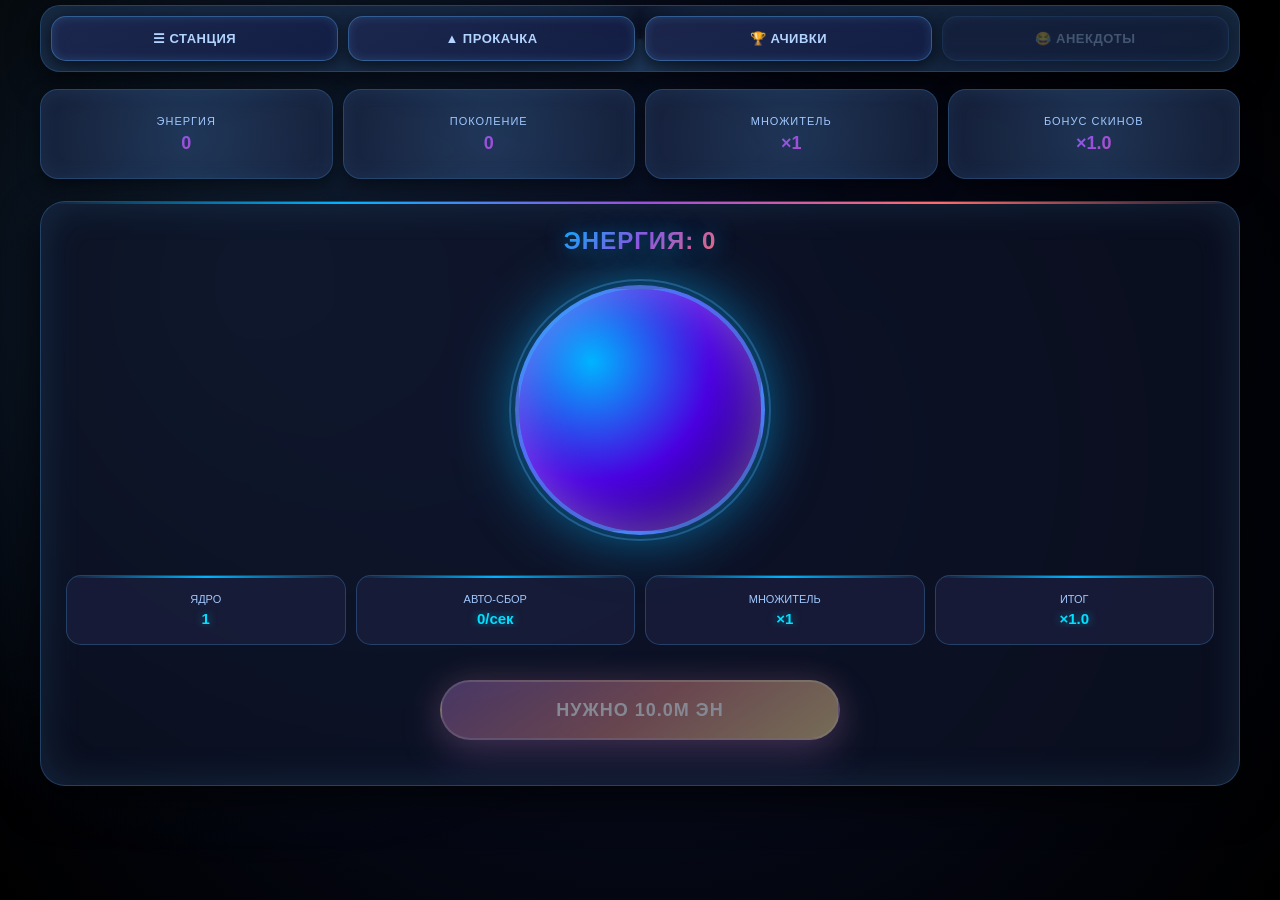
==== game.html @ 5d631a3d "Add files via upload" ====
<!DOCTYPE html>
<html lang="ru">
<head>
<meta charset="UTF-8" />
<meta name="viewport" content="width=device-width, initial-scale=1.0, maximum-scale=1.0, user-scalable=no" />
<title>Let's GO</title>
<style>
*{box-sizing:border-box; -webkit-tap-highlight-color:transparent;}
body{
  margin:0;
  font-family:'Orbitron', -apple-system, BlinkMacSystemFont, 'Segoe UI', Roboto, sans-serif;
  background:#000 radial-gradient(circle at 50% 50%, #0a0f2a 0%, #000 100%) center/cover no-repeat fixed;
  color:#fff;
  min-height:100vh;
  display:flex;
  flex-direction:column;
  align-items:center;
  padding:5px;
  transition:background-image 0.8s cubic-bezier(0.4, 0, 0.2, 1);
  overflow-x:hidden;
  touch-action:pan-y;
  font-size:13px;
  position:relative;
}

body::before {
  content: '';
  position:fixed;
  top:0;
  left:0;
  width:100%;
  height:100%;
  background:radial-gradient(circle at 20% 30%, rgba(88,179,255,0.15) 0%, transparent 50%);
  pointer-events:none;
  z-index:0;
  animation:nebula-drift 20s infinite alternate;
}

@import url('https://fonts.googleapis.com/css2?family=Orbitron:wght@400;500;600;700;800&display=swap');

@keyframes nebula-drift {
  0% { transform:translate(0,0) scale(1); opacity:0.5; }
  100% { transform:translate(-2%,-2%) scale(1.1); opacity:0.8; }
}

@keyframes float-particle {
  0% { transform:translateY(0) rotate(0deg); opacity:0; }
  50% { opacity:1; }
  100% { transform:translateY(-100px) rotate(360deg); opacity:0; }
}

@keyframes pulse-glow {
  0% { box-shadow:0 0 30px rgba(0,180,255,0.5), 0 0 60px rgba(157,78,221,0.2); }
  100% { box-shadow:0 0 50px rgba(157,78,221,0.7), 0 0 80px rgba(0,180,255,0.3); }
}

@keyframes button-pop {
  0% { transform:scale(1); }
  50% { transform:scale(0.98); }
  100% { transform:scale(1); }
}

@keyframes card-float {
  0% { transform:translateY(0); }
  50% { transform:translateY(-3px); }
  100% { transform:translateY(0); }
}

@keyframes glow-pulse {
  0% { filter:drop-shadow(0 0 5px rgba(0,224,255,0.5)); }
  50% { filter:drop-shadow(0 0 15px rgba(0,224,255,0.8)); }
  100% { filter:drop-shadow(0 0 5px rgba(0,224,255,0.5)); }
}

@keyframes spin-slow {
  from { transform:rotate(0deg); }
  to { transform:rotate(360deg); }
}

@keyframes shimmer {
  0% { background-position:-1000px 0; }
  100% { background-position:1000px 0; }
}

@keyframes quantum-burst {
  0% { transform:scale(0) rotate(0deg); opacity:0; }
  50% { transform:scale(1.5) rotate(180deg); opacity:0.8; }
  100% { transform:scale(0) rotate(360deg); opacity:0; }
}

@keyframes shake {
  0%, 100% { transform:translateX(0); }
  20% { transform:translateX(-5px); }
  40% { transform:translateX(5px); }
  60% { transform:translateX(-3px); }
  80% { transform:translateX(3px); }
}

@keyframes rainbow {
  0% { border-color:#ff0000; box-shadow:0 0 30px #ff0000; }
  17% { border-color:#ff8800; box-shadow:0 0 30px #ff8800; }
  33% { border-color:#ffff00; box-shadow:0 0 30px #ffff00; }
  50% { border-color:#00ff00; box-shadow:0 0 30px #00ff00; }
  67% { border-color:#0000ff; box-shadow:0 0 30px #0000ff; }
  83% { border-color:#8800ff; box-shadow:0 0 30px #8800ff; }
  100% { border-color:#ff0000; box-shadow:0 0 30px #ff0000; }
}

@keyframes floating {
  0% { transform:translateY(0px); }
  50% { transform:translateY(-10px); }
  100% { transform:translateY(0px); }
}

@keyframes rotate {
  from { transform:rotate(0deg); }
  to { transform:rotate(360deg); }
}

.game-container{
  width:100%;
  max-width:1200px;
  display:flex;
  flex-direction:column;
  align-items:center;
  gap:12px;
  position:relative;
  z-index:10;
}

.top-bar{
  width:100%;
  display:flex;
  justify-content:space-between;
  gap:10px;
  padding:10px;
  background:rgba(15,20,40,0.7);
  backdrop-filter:blur(15px);
  border-radius:20px;
  border:1px solid rgba(88,179,255,0.3);
  box-shadow:0 10px 30px rgba(0,0,0,0.6), inset 0 0 30px rgba(88,179,255,0.1);
  margin-bottom:5px;
  position:relative;
  overflow:hidden;
}

.top-bar::before {
  content:'';
  position:absolute;
  top:-50%;
  left:-50%;
  width:200%;
  height:200%;
  background:conic-gradient(from 0deg, transparent, rgba(88,179,255,0.2), transparent);
  animation:spin-slow 10s linear infinite;
}

.astro-btn{
  background:linear-gradient(145deg, rgba(30,40,80,0.9), rgba(20,30,70,0.9));
  border:none;
  color:#b3d4ff;
  padding:10px 20px;
  border-radius:15px;
  cursor:pointer;
  font-weight:700;
  font-size:13px;
  font-family:'Orbitron', sans-serif;
  transition:all 0.3s cubic-bezier(0.4, 0, 0.2, 1);
  border:1px solid rgba(88,179,255,0.4);
  box-shadow:0 5px 15px rgba(0,0,0,0.5), inset 0 0 10px rgba(88,179,255,0.2);
  letter-spacing:0.5px;
  text-transform:uppercase;
  min-height:45px;
  flex:1;
  position:relative;
  overflow:hidden;
  animation:card-float 3s ease-in-out infinite;
  animation-delay:calc(var(--i) * 0.2s);
}

.astro-btn::before {
  content:'';
  position:absolute;
  top:0;
  left:-100%;
  width:100%;
  height:100%;
  background:linear-gradient(90deg, transparent, rgba(255,255,255,0.2), transparent);
  transition:0.5s;
}

.astro-btn:hover {
  transform:translateY(-3px);
  background:linear-gradient(145deg, rgba(40,60,120,0.9), rgba(30,50,100,0.9));
  box-shadow:0 10px 25px rgba(88,179,255,0.5), inset 0 0 20px rgba(255,255,255,0.2);
  border-color:rgba(88,179,255,0.8);
}

.astro-btn:active {
  animation:button-pop 0.2s;
}

.stats-container{
  display:grid;
  grid-template-columns:repeat(4, 1fr);
  gap:10px;
  width:100%;
  margin-bottom:10px;
}

@media (max-width: 600px) {
  .stats-container {
    grid-template-columns:repeat(2, 1fr);
  }
}

.stat-card{
  background:rgba(20,25,50,0.8);
  backdrop-filter:blur(12px);
  padding:15px 10px;
  border-radius:18px;
  border:1px solid rgba(88,179,255,0.3);
  box-shadow:0 8px 20px rgba(0,0,0,0.5), inset 0 0 20px rgba(88,179,255,0.1);
  text-align:center;
  min-height:90px;
  display:flex;
  flex-direction:column;
  justify-content:center;
  position:relative;
  overflow:hidden;
  transition:all 0.3s;
  animation:card-float 4s ease-in-out infinite;
}

.stat-card::after {
  content:'';
  position:absolute;
  top:-50%;
  left:-50%;
  width:200%;
  height:200%;
  background:radial-gradient(circle, rgba(88,179,255,0.2) 0%, transparent 70%);
  animation:spin-slow 15s linear infinite;
}

.stat-card:hover {
  transform:translateY(-5px);
  box-shadow:0 15px 30px rgba(88,179,255,0.4);
  border-color:rgba(88,179,255,0.6);
}

.stat-label{
  font-size:11px;
  color:#a0c8ff;
  margin-bottom:6px;
  text-transform:uppercase;
  letter-spacing:1px;
  font-weight:500;
  position:relative;
  z-index:2;
}

.stat-value{
  font-size:18px;
  font-weight:800;
  font-family:'Orbitron', sans-serif;
  background:linear-gradient(135deg, #00b4ff, #9d4edd, #ff6b6b);
  -webkit-background-clip:text;
  -webkit-text-fill-color:transparent;
  background-clip:text;
  position:relative;
  z-index:2;
  animation:glow-pulse 2s infinite;
}

.main-game-area{
  display:flex;
  flex-direction:column;
  align-items:center;
  gap:15px;
  width:100%;
  padding:25px;
  background:rgba(15,20,40,0.7);
  backdrop-filter:blur(15px);
  border-radius:25px;
  border:1px solid rgba(88,179,255,0.3);
  box-shadow:0 15px 40px rgba(0,0,0,0.7), inset 0 0 40px rgba(88,179,255,0.15);
  margin-bottom:10px;
  position:relative;
  overflow:hidden;
}

.main-game-area::before {
  content:'';
  position:absolute;
  top:0;
  left:0;
  right:0;
  height:2px;
  background:linear-gradient(90deg, transparent, #00b4ff, #9d4edd, #ff6b6b, transparent);
  animation:shimmer 3s infinite;
}

.stellar-energy{
  font-size:clamp(18px, 3.5vw, 24px);
  font-weight:800;
  background:linear-gradient(135deg, #00b4ff, #9d4edd, #ff6b6b);
  -webkit-background-clip:text;
  -webkit-text-fill-color:transparent;
  background-clip:text;
  text-shadow:0 0 20px rgba(0,180,255,0.5);
  font-family:'Orbitron', sans-serif;
  letter-spacing:1px;
  text-align:center;
  margin:0;
  padding:0 10px;
  word-break:break-word;
  position:relative;
  z-index:2;
}

.nova-core-area{
  position:relative;
  margin:15px 0;
  width:100%;
  display:flex;
  justify-content:center;
}

.nova-core{
  width:min(65vw, 250px);
  height:min(65vw, 250px);
  border-radius:50%;
  background:radial-gradient(circle at 30% 30%, #00b4ff, #4a00e0, #1a0033);
  background-size:cover;
  background-position:center;
  cursor:pointer;
  transition:all 0.2s cubic-bezier(0.4, 0, 0.2, 1);
  border:4px solid rgba(88,179,255,0.6);
  box-shadow:0 0 60px rgba(0,180,255,0.6), inset 0 0 50px rgba(255,255,255,0.3);
  position:relative;
  animation:pulse-glow 4s infinite alternate;
  transform-origin:center center;
}

.nova-core::before {
  content:'';
  position:absolute;
  top:-10px;
  left:-10px;
  right:-10px;
  bottom:-10px;
  border-radius:50%;
  border:2px solid rgba(88,179,255,0.3);
  animation:spin-slow 10s linear infinite;
}

.nova-core:active {
  transform:scale(0.98);
  transition:transform 0.1s ease;
}

.nova-core:active::after {
  content:'';
  position:absolute;
  top:50%;
  left:50%;
  transform:translate(-50%, -50%);
  width:120%;
  height:120%;
  background:radial-gradient(circle, rgba(255,255,255,0.4) 0%, transparent 70%);
  animation:quantum-burst 0.5s;
  pointer-events:none;
}

.game-info{
  display:grid;
  grid-template-columns:repeat(4, 1fr);
  gap:10px;
  width:100%;
  margin-top:10px;
}

@media (max-width: 600px) {
  .game-info {
    grid-template-columns:repeat(2, 1fr);
  }
}

.info-item{
  background:rgba(25,30,60,0.8);
  padding:12px 15px;
  border-radius:15px;
  border:1px solid rgba(88,179,255,0.25);
  text-align:center;
  min-height:70px;
  display:flex;
  flex-direction:column;
  justify-content:center;
  position:relative;
  overflow:hidden;
  transition:0.3s;
  animation:card-float 3s ease-in-out infinite;
}

.info-item::before {
  content:'';
  position:absolute;
  top:0;
  left:0;
  right:0;
  height:2px;
  background:linear-gradient(90deg, transparent, #00b4ff, transparent);
  animation:shimmer 2s infinite;
}

.info-item:hover {
  transform:translateY(-3px);
  box-shadow:0 10px 20px rgba(0,180,255,0.3);
}

.info-label{
  font-size:11px;
  color:#a0c8ff;
  margin-bottom:5px;
  white-space:nowrap;
  overflow:hidden;
  text-overflow:ellipsis;
  font-weight:500;
}

.info-value{
  font-size:15px;
  font-weight:700;
  color:#00e0ff;
  font-family:'Orbitron', sans-serif;
  overflow:hidden;
  text-overflow:ellipsis;
  text-shadow:0 0 10px rgba(0,224,255,0.5);
}

.singularity-btn{
  background:linear-gradient(145deg, #9d4edd, #ff6b6b, #f9c74f);
  color:white;
  border:none;
  padding:16px 30px;
  border-radius:30px;
  font-size:clamp(14px, 2.5vw, 18px);
  font-weight:800;
  cursor:pointer;
  margin:20px auto;
  display:block;
  transition:all 0.3s cubic-bezier(0.4, 0, 0.2, 1);
  font-family:'Orbitron', sans-serif;
  letter-spacing:1px;
  text-transform:uppercase;
  box-shadow:0 15px 40px rgba(157,78,221,0.6), 0 0 30px rgba(255,107,107,0.4);
  border:2px solid rgba(255,255,255,0.3);
  width:100%;
  max-width:400px;
  min-height:60px;
  position:relative;
  overflow:hidden;
}

.singularity-btn::before {
  content:'';
  position:absolute;
  top:0;
  left:-100%;
  width:100%;
  height:100%;
  background:linear-gradient(90deg, transparent, rgba(255,255,255,0.3), transparent);
  transition:0.5s;
}

.singularity-btn:hover:not(:disabled) {
  transform:translateY(-5px) scale(1.03);
  box-shadow:0 20px 50px rgba(157,78,221,0.8), 0 0 50px rgba(255,107,107,0.6);
  letter-spacing:2px;
}

.singularity-btn:hover::before {
  left:100%;
}

.singularity-btn:active:not(:disabled) {
  transform:scale(0.98);
  transition:transform 0.1s;
}

.singularity-btn:disabled {
  opacity:0.5;
  cursor:not-allowed;
  filter:grayscale(0.5);
}

.panel{
  position:fixed;
  top:-100%;
  left:0;
  width:100%;
  height:100vh;
  height:100dvh;
  background:rgba(5,10,25,0.98);
  backdrop-filter:blur(25px);
  transition:top 0.5s cubic-bezier(0.34, 1.56, 0.64, 1);
  padding:70px 15px 20px;
  overflow-y:auto;
  overflow-x:hidden;
  z-index:1000;
  -webkit-overflow-scrolling:touch;
  overscroll-behavior:contain;
  border-top:3px solid rgba(88,179,255,0.3);
}

.panel.active{
  top:0;
}

.close-panel{
  position:fixed;
  top:15px;
  right:15px;
  background:rgba(255,107,107,0.2);
  border:none;
  color:#ff6b6b;
  width:45px;
  height:45px;
  border-radius:50%;
  font-size:24px;
  cursor:pointer;
  transition:all 0.3s;
  border:2px solid rgba(255,107,107,0.3);
  z-index:1001;
  display:flex;
  align-items:center;
  justify-content:center;
  backdrop-filter:blur(5px);
}

.close-panel:hover {
  transform:rotate(90deg) scale(1.1);
  background:rgba(255,107,107,0.4);
  box-shadow:0 0 20px rgba(255,107,107,0.5);
}

.close-panel:active {
  animation:button-pop 0.2s;
}

.panel-tabs{
  display:flex;
  flex-wrap:wrap;
  gap:8px;
  margin-bottom:20px;
  padding-bottom:15px;
  border-bottom:2px solid rgba(88,179,255,0.2);
  justify-content:center;
}

.tab{
  background:rgba(30,40,70,0.9);
  border:none;
  color:#a0c8ff;
  padding:10px 18px;
  border-radius:15px;
  cursor:pointer;
  font-size:12px;
  font-weight:600;
  font-family:'Orbitron', sans-serif;
  transition:all 0.3s cubic-bezier(0.4, 0, 0.2, 1);
  border:1px solid rgba(88,179,255,0.3);
  box-shadow:0 4px 12px rgba(0,0,0,0.4);
  letter-spacing:0.5px;
  min-width:100px;
  text-align:center;
  flex:1;
  min-height:40px;
  position:relative;
  overflow:hidden;
}

.tab::before {
  content:'';
  position:absolute;
  top:0;
  left:-100%;
  width:100%;
  height:100%;
  background:linear-gradient(90deg, transparent, rgba(255,255,255,0.1), transparent);
  transition:0.5s;
}

.tab:hover {
  transform:translateY(-3px);
  background:rgba(50,70,120,0.9);
  box-shadow:0 8px 20px rgba(88,179,255,0.4);
  border-color:rgba(88,179,255,0.6);
}

.tab:hover::before {
  left:100%;
}

.tab:active {
  animation:button-pop 0.2s;
}

.tab.active{
  background:linear-gradient(145deg, #4a00e0, #8e2de2);
  color:#fff;
  box-shadow:0 8px 25px rgba(74,0,224,0.6), inset 0 0 20px rgba(255,255,255,0.2);
  border-color:rgba(142,45,226,0.8);
  animation:glow-pulse 2s infinite;
}

.tab-content{
  display:none;
  animation:fade-in 0.3s;
}

.tab-content.active{
  display:block;
}

@keyframes fade-in {
  from { opacity:0; transform:translateY(10px); }
  to { opacity:1; transform:translateY(0); }
}

.upgrades-grid{
  display:grid;
  grid-template-columns:repeat(auto-fill, minmax(150px, 1fr));
  gap:12px;
  padding:15px;
}

.upgrade-btn{
  background:linear-gradient(145deg, rgba(30,40,70,0.9), rgba(20,30,60,0.9));
  border:2px solid rgba(88,179,255,0.3);
  border-radius:18px;
  padding:15px;
  color:#b3d4ff;
  font-family:'Orbitron', sans-serif;
  font-size:12px;
  font-weight:600;
  cursor:pointer;
  transition:all 0.3s cubic-bezier(0.4, 0, 0.2, 1);
  box-shadow:0 8px 20px rgba(0,0,0,0.5);
  display:flex;
  flex-direction:column;
  align-items:center;
  gap:6px;
  min-height:100px;
  position:relative;
  overflow:hidden;
  animation:card-float 4s ease-in-out infinite;
  animation-delay:calc(var(--i) * 0.1s);
}

.upgrade-btn::before {
  content:'';
  position:absolute;
  top:0;
  left:-100%;
  width:100%;
  height:100%;
  background:linear-gradient(90deg, transparent, rgba(88,179,255,0.2), transparent);
  transition:0.5s;
}

.upgrade-btn:hover:not(:disabled) {
  transform:translateY(-5px);
  background:linear-gradient(145deg, rgba(40,60,100,0.9), rgba(30,50,90,0.9));
  box-shadow:0 15px 30px rgba(88,179,255,0.5);
  border-color:rgba(88,179,255,0.8);
}

.upgrade-btn:hover::before {
  left:100%;
}

.upgrade-btn:active:not(:disabled) {
  transform:scale(0.98);
  transition:transform 0.1s;
}

.upgrade-btn:disabled{
  opacity:0.4;
  cursor:not-allowed;
  filter:grayscale(0.7);
}

.upgrade-btn.purchased{
  background:linear-gradient(145deg, rgba(27,50,43,0.9), rgba(20,40,35,0.9));
  border-color:#4caf50;
  color:#81c784;
  cursor:default;
  box-shadow:0 0 20px rgba(76,175,80,0.3);
}

.upgrade-value{
  font-size:16px;
  font-weight:800;
  color:#00e0ff;
  text-shadow:0 0 10px rgba(0,224,255,0.4);
}

.upgrade-price{
  font-size:11px;
  color:#ffd166;
  background:rgba(0,0,0,0.4);
  padding:4px 12px;
  border-radius:20px;
  border:1px solid rgba(255,209,102,0.4);
}

.shop-tabs{
  display:flex;
  gap:8px;
  margin-bottom:20px;
  justify-content:center;
  flex-wrap:wrap;
}

.shop-tab{
  background:linear-gradient(145deg, rgba(40,30,70,0.9), rgba(30,20,60,0.9));
  border:none;
  color:#d1a5ff;
  padding:10px 20px;
  border-radius:15px;
  cursor:pointer;
  font-size:12px;
  font-weight:600;
  transition:all 0.3s;
  border:2px solid rgba(157,78,221,0.4);
  min-width:120px;
  text-align:center;
  position:relative;
  overflow:hidden;
}

.shop-tab::before {
  content:'';
  position:absolute;
  top:0;
  left:-100%;
  width:100%;
  height:100%;
  background:linear-gradient(90deg, transparent, rgba(255,255,255,0.1), transparent);
  transition:0.5s;
}

.shop-tab:hover {
  transform:translateY(-3px);
  background:linear-gradient(145deg, rgba(60,40,100,0.9), rgba(40,30,80,0.9));
  box-shadow:0 10px 25px rgba(157,78,221,0.5);
  border-color:rgba(157,78,221,0.7);
}

.shop-tab:hover::before {
  left:100%;
}

.shop-tab:active {
  animation:button-pop 0.2s;
}

.shop-tab.active{
  background:linear-gradient(145deg, #9d4edd, #8e2de2);
  color:#fff;
  border-color:rgba(157,78,221,0.9);
  box-shadow:0 0 20px rgba(157,78,221,0.5);
}

.shop-container{
  display:grid;
  grid-template-columns:repeat(auto-fill, minmax(150px, 1fr));
  gap:12px;
  padding:10px;
}

.skin-card{
  background:linear-gradient(145deg, rgba(25,20,50,0.9), rgba(15,10,30,0.9));
  border-radius:18px;
  overflow:hidden;
  transition:all 0.3s cubic-bezier(0.4, 0, 0.2, 1);
  border:2px solid rgba(157,78,221,0.4);
  box-shadow:0 8px 20px rgba(0,0,0,0.6);
  position:relative;
  cursor:pointer;
  min-height:160px;
  animation:card-float 4s ease-in-out infinite;
}

.skin-card:hover {
  transform:translateY(-8px) scale(1.03);
  box-shadow:0 20px 40px rgba(157,78,221,0.5);
  border-color:rgba(157,78,221,0.8);
}

.skin-card:active {
  transform:scale(0.98);
  transition:transform 0.1s;
}

.skin-card.owned{
  border:3px solid #4caf50;
  box-shadow:0 0 30px rgba(76,175,80,0.5);
  animation:glow-pulse 2s infinite;
}

.skin-card.available{
  border-color:#00e0ff;
  box-shadow:0 0 20px rgba(0,224,255,0.3);
}

.skin-card.equipped{
  border:4px solid #ffd700;
  box-shadow:0 0 40px rgba(255,215,0,0.6);
  animation:rainbow 3s linear infinite;
}

.skin-image{
  width:100%;
  height:100px;
  object-fit:cover;
  border-bottom:2px solid rgba(157,78,221,0.4);
  transition:0.3s;
}

.skin-card:hover .skin-image {
  transform:scale(1.05);
}

.skin-info{
  padding:10px;
  text-align:center;
}

.skin-name{
  font-size:11px;
  font-weight:600;
  color:#e0c3ff;
  margin-bottom:8px;
  min-height:30px;
  display:flex;
  align-items:center;
  justify-content:center;
  line-height:1.2;
}

.skin-price{
  font-size:12px;
  font-weight:bold;
  color:#ffd166;
  background:rgba(0,0,0,0.5);
  padding:5px 12px;
  border-radius:20px;
  display:inline-block;
  border:1px solid rgba(255,209,102,0.4);
}

.skin-owned-badge{
  position:absolute;
  top:8px;
  right:8px;
  background:#4caf50;
  color:white;
  padding:4px 8px;
  border-radius:15px;
  font-size:10px;
  font-weight:bold;
  z-index:5;
  box-shadow:0 0 15px rgba(76,175,80,0.5);
  animation:glow-pulse 1.5s infinite;
}

.skin-equip-badge{
  position:absolute;
  top:8px;
  left:8px;
  background:#ffd700;
  color:#000;
  padding:4px 8px;
  border-radius:15px;
  font-size:10px;
  font-weight:bold;
  z-index:5;
  box-shadow:0 0 15px rgba(255,215,0,0.5);
  animation:floating 2s ease-in-out infinite;
}

.music-panel{
  background:linear-gradient(145deg, rgba(30,20,60,0.95), rgba(20,15,40,0.95));
  border-radius:25px;
  padding:25px;
  margin:20px auto;
  max-width:550px;
  border:2px solid rgba(88,179,255,0.5);
  box-shadow:0 15px 40px rgba(0,0,0,0.8), inset 0 0 30px rgba(88,179,255,0.2);
  position:relative;
  overflow:hidden;
}

.music-panel::before {
  content:'';
  position:absolute;
  top:-50%;
  left:-50%;
  width:200%;
  height:200%;
  background:conic-gradient(from 0deg, transparent, rgba(88,179,255,0.1), transparent);
  animation:spin-slow 15s linear infinite;
}

.music-title{
  font-size:22px;
  font-weight:700;
  background:linear-gradient(135deg, #8bb9ff, #9d4edd, #ff6b6b);
  -webkit-background-clip:text;
  -webkit-text-fill-color:transparent;
  background-clip:text;
  margin-bottom:25px;
  letter-spacing:1.5px;
  text-align:center;
  position:relative;
  z-index:2;
}

.volume-container {
  display:flex;
  flex-direction:column;
  align-items:center;
  margin:30px 0;
}

.volume-ring {
  width:150px;
  height:150px;
  position:relative;
  cursor:pointer;
  margin-bottom:15px;
}

.volume-ring-bg {
  width:100%;
  height:100%;
  border-radius:50%;
  background:rgba(0,0,0,0.5);
  border:10px solid rgba(88,179,255,0.2);
  box-shadow:0 0 30px rgba(0,180,255,0.3);
  transition:0.3s;
}

.volume-ring-fill {
  position:absolute;
  top:0;
  left:0;
  width:100%;
  height:100%;
  border-radius:50%;
  border:10px solid transparent;
  border-top-color:#00b4ff;
  border-right-color:#9d4edd;
  border-bottom-color:#ff6b6b;
  border-left-color:#f9c74f;
  transform:rotate(0deg);
  transition:transform 0.1s;
  animation:spin-slow 10s linear infinite;
  pointer-events:none;
}

.volume-knob {
  position:absolute;
  top:50%;
  left:50%;
  width:50px;
  height:50px;
  background:linear-gradient(145deg, #fff, #ccc);
  border-radius:50%;
  transform:translate(-50%, -50%);
  box-shadow:0 0 30px rgba(255,255,255,0.5);
  border:3px solid #00b4ff;
  cursor:pointer;
  transition:0.2s;
  display:flex;
  align-items:center;
  justify-content:center;
  font-weight:bold;
  color:#00b4ff;
  font-size:18px;
}

.volume-knob:hover {
  transform:translate(-50%, -50%) scale(1.1);
  box-shadow:0 0 40px #00e0ff;
}

.volume-knob:active {
  transform:translate(-50%, -50%) scale(0.95);
}

.volume-value {
  font-size:18px;
  font-weight:bold;
  background:linear-gradient(135deg, #00b4ff, #9d4edd);
  -webkit-background-clip:text;
  -webkit-text-fill-color:transparent;
  background-clip:text;
  margin-top:10px;
}

.volume-slider-hidden {
  display:none;
}

.music-controls {
  display:flex;
  gap:10px;
  justify-content:center;
  margin:20px 0;
  flex-wrap:wrap;
}

.music-control-btn {
  background:linear-gradient(145deg, rgba(40,50,90,0.9), rgba(30,40,80,0.9));
  border:2px solid rgba(88,179,255,0.4);
  color:white;
  width:50px;
  height:50px;
  border-radius:50%;
  font-size:20px;
  cursor:pointer;
  transition:all 0.3s;
  display:flex;
  align-items:center;
  justify-content:center;
  position:relative;
  overflow:hidden;
}

.music-control-btn:hover {
  transform:scale(1.1);
  border-color:#00b4ff;
  box-shadow:0 0 20px rgba(0,180,255,0.5);
}

.music-control-btn:active {
  transform:scale(0.95);
}

.music-control-btn.active {
  background:linear-gradient(145deg, #4caf50, #45a049);
  border-color:#81c784;
  animation:glow-pulse 1.5s infinite;
}

.music-control-btn.play-pause {
  width:60px;
  height:60px;
  font-size:24px;
  background:linear-gradient(145deg, #00b4ff, #4a00e0);
}

.music-track-selector {
  display:flex;
  justify-content:center;
  gap:10px;
  margin:20px 0;
  flex-wrap:wrap;
}

.music-track-btn {
  background:linear-gradient(145deg, rgba(30,20,60,0.8), rgba(20,15,40,0.8));
  border:2px solid rgba(88,179,255,0.3);
  border-radius:15px;
  padding:12px 20px;
  color:#a0c8ff;
  cursor:pointer;
  transition:all 0.3s;
  min-width:80px;
  text-align:center;
  font-weight:600;
  position:relative;
  overflow:hidden;
  display:flex;
  flex-direction:column;
  align-items:center;
  justify-content:center;
  line-height:1.2;
  padding:10px 12px;
  min-width:70px;
}

.music-track-btn::before {
  content:'';
  position:absolute;
  top:0;
  left:-100%;
  width:100%;
  height:100%;
  background:linear-gradient(90deg, transparent, rgba(255,255,255,0.1), transparent);
  transition:0.5s;
}

.music-track-btn:hover {
  transform:translateY(-3px);
  border-color:#00b4ff;
  color:#fff;
  box-shadow:0 10px 20px rgba(0,180,255,0.3);
}

.music-track-btn:hover::before {
  left:100%;
}

.music-track-btn.active {
  background:linear-gradient(145deg, #00b4ff, #4a00e0);
  color:#fff;
  border-color:rgba(255,255,255,0.5);
  animation:glow-pulse 2s infinite;
}

.music-track-btn.locked {
  opacity:0.5;
  filter:blur(1px);
  pointer-events:none;
  background:rgba(50,50,70,0.5);
}

.current-track-display {
  color:#a0c8ff;
  font-size:14px;
  margin:15px 0;
  padding:12px;
  background:rgba(0,0,0,0.4);
  border-radius:15px;
  border:1px solid rgba(88,179,255,0.3);
  text-align:center;
}

.track-number-badge {
  display:inline-block;
  background:#00b4ff;
  color:white;
  padding:2px 8px;
  border-radius:12px;
  font-size:12px;
  margin-left:10px;
}

.achievements-grid{
  display:grid;
  grid-template-columns:repeat(auto-fill, minmax(160px, 1fr));
  gap:12px;
  padding:15px;
}

.achievement-card{
  background:linear-gradient(145deg, rgba(30,25,50,0.9), rgba(20,15,40,0.9));
  border-radius:18px;
  padding:15px;
  border:2px solid rgba(255,193,7,0.3);
  box-shadow:0 8px 20px rgba(0,0,0,0.6);
  text-align:center;
  position:relative;
  min-height:150px;
  transition:0.3s;
  animation:card-float 4s ease-in-out infinite;
}

.achievement-card:hover {
  transform:translateY(-5px);
  box-shadow:0 15px 30px rgba(255,193,7,0.3);
}

.achievement-card:active {
  transform:scale(0.98);
  transition:transform 0.1s;
}

.achievement-card.unlocked{
  border-color:#ffc107;
  background:linear-gradient(145deg, rgba(50,40,70,0.9), rgba(40,30,60,0.9));
  box-shadow:0 0 25px rgba(255,193,7,0.4);
}

.achievement-icon{
  font-size:28px;
  margin-bottom:10px;
  color:#ffc107;
  animation:glow-pulse 2s infinite;
}

.achievement-name{
  font-size:13px;
  font-weight:600;
  color:#ffd166;
  margin-bottom:8px;
}

.achievement-desc{
  font-size:11px;
  color:#b3a8ff;
  margin-bottom:10px;
  line-height:1.3;
}

.achievement-reward{
  font-size:11px;
  color:#81c784;
  font-weight:bold;
  background:rgba(27,50,43,0.6);
  padding:5px 12px;
  border-radius:15px;
  display:inline-block;
}

.achievement-progress{
  width:100%;
  height:5px;
  background:rgba(255,255,255,0.1);
  border-radius:3px;
  margin-top:10px;
  overflow:hidden;
}

.achievement-progress-bar{
  height:100%;
  background:linear-gradient(90deg, #4caf50, #81c784, #ffd166);
  border-radius:3px;
  transition:width 0.5s;
  animation:shimmer 2s infinite;
}

.menu-content{
  max-width:600px;
  margin:0 auto;
  padding:20px;
  text-align:center;
}

.creator-signature{
  font-size:clamp(28px, 5vw, 36px);
  font-weight:900;
  background:linear-gradient(135deg, #00b4ff, #9d4edd, #ff6b6b, #f9c74f);
  -webkit-background-clip:text;
  -webkit-text-fill-color:transparent;
  background-clip:text;
  margin-bottom:30px;
  text-shadow:0 0 30px rgba(0,180,255,0.5);
  line-height:1.2;
  animation:glow-pulse 3s infinite;
}

.code-input-container{
  background:linear-gradient(145deg, rgba(25,35,60,0.9), rgba(15,25,40,0.9));
  padding:25px;
  border-radius:25px;
  border:2px solid rgba(88,179,255,0.4);
  margin:25px 0;
  box-shadow:0 15px 40px rgba(0,0,0,0.7);
  position:relative;
  overflow:hidden;
}

.stellar-code-input{
  width:100%;
  padding:15px;
  margin-bottom:15px;
  background:rgba(10,20,30,0.9);
  border:2px solid #00b4ff;
  border-radius:15px;
  color:white;
  font-size:16px;
  font-family:'Orbitron', sans-serif;
  text-align:center;
  letter-spacing:2px;
  transition:0.3s;
  min-height:50px;
  box-shadow:inset 0 0 20px rgba(0,180,255,0.2);
}

.stellar-code-input:focus{
  outline:none;
  border-color:#9d4edd;
  box-shadow:0 0 30px rgba(157,78,221,0.5), inset 0 0 20px rgba(157,78,221,0.3);
  animation:shake 0.5s;
}

.stellar-activate-btn{
  width:100%;
  padding:16px;
  background:linear-gradient(145deg, #00b4ff, #4a00e0);
  color:white;
  border:none;
  border-radius:15px;
  font-weight:800;
  font-size:16px;
  cursor:pointer;
  transition:all 0.3s;
  font-family:'Orbitron', sans-serif;
  letter-spacing:1.5px;
  text-transform:uppercase;
  min-height:55px;
  position:relative;
  overflow:hidden;
}

.stellar-activate-btn::before {
  content:'';
  position:absolute;
  top:0;
  left:-100%;
  width:100%;
  height:100%;
  background:linear-gradient(90deg, transparent, rgba(255,255,255,0.3), transparent);
  transition:0.5s;
}

.stellar-activate-btn:hover {
  transform:translateY(-3px);
  box-shadow:0 15px 35px rgba(0,180,255,0.6);
}

.stellar-activate-btn:hover::before {
  left:100%;
}

.stellar-activate-btn:active {
  transform:scale(0.98);
  transition:transform 0.1s;
}

.discord-link{
  display:inline-flex;
  align-items:center;
  justify-content:center;
  gap:12px;
  background:linear-gradient(145deg, #5865F2, #4752c4);
  color:white;
  padding:16px 30px;
  border-radius:20px;
  text-decoration:none;
  font-weight:800;
  font-size:16px;
  margin-top:25px;
  transition:all 0.3s;
  width:100%;
  max-width:350px;
  position:relative;
  overflow:hidden;
}

.discord-link::before {
  content:'';
  position:absolute;
  top:0;
  left:-100%;
  width:100%;
  height:100%;
  background:linear-gradient(90deg, transparent, rgba(255,255,255,0.3), transparent);
  transition:0.5s;
}

.discord-link:hover {
  transform:translateY(-5px) scale(1.05);
  box-shadow:0 20px 40px rgba(88,101,242,0.6);
}

.discord-link:hover::before {
  left:100%;
}

.discord-link:active {
  transform:scale(0.98);
  transition:transform 0.1s;
}

.stellar-message{
  color:#00e0ff;
  font-size:15px;
  margin-top:15px;
  display:none;
  font-weight:600;
  text-shadow:0 0 20px rgba(0,224,255,0.7);
  animation:glow-pulse 1.5s infinite;
}

.purchase-particle {
  position:absolute;
  width:5px;
  height:5px;
  background:linear-gradient(135deg, #00e0ff, #9d4edd);
  border-radius:50%;
  pointer-events:none;
  z-index:9999;
  animation:particle-explosion 1s ease-out forwards;
}

@keyframes particle-explosion {
  0% {
    transform:translate(0, 0) scale(1);
    opacity:1;
  }
  100% {
    transform:translate(var(--tx), var(--ty)) scale(0);
    opacity:0;
  }
}

.secret-panel{
  background:linear-gradient(145deg, rgba(255,215,0,0.2), rgba(255,140,0,0.2));
  border:3px solid #ffd700;
  border-radius:25px;
  padding:20px;
  margin:20px 0;
  animation:rainbow 5s linear infinite;
}

.secret-title{
  font-size:24px;
  font-weight:800;
  color:#ffd700;
  text-shadow:0 0 20px rgba(255,215,0,0.5);
  margin-bottom:15px;
  animation:floating 3s ease-in-out infinite;
}

.joke-container{
  display:grid;
  grid-template-columns:repeat(auto-fill, minmax(250px, 1fr));
  gap:15px;
  padding:15px;
}

.joke-card{
  background:rgba(0,0,0,0.5);
  border-radius:15px;
  padding:15px;
  border:2px solid #ffd700;
  text-align:center;
  cursor:pointer;
  transition:0.3s;
}

.joke-card:hover{
  transform:scale(1.05);
  box-shadow:0 0 30px rgba(255,215,0,0.5);
}

.joke-card:active{
  transform:scale(0.98);
}

.joke-text{
  font-size:14px;
  color:#fff;
  margin-bottom:10px;
  line-height:1.4;
}

.joke-laugh{
  font-size:12px;
  color:#ffd700;
  opacity:0.8;
}

@media (max-width: 480px){
  .stats-container{grid-template-columns:1fr;}
  .game-info{grid-template-columns:1fr;}
  .upgrades-grid{grid-template-columns:1fr;}
  .shop-container{grid-template-columns:1fr;}
  .achievements-grid{grid-template-columns:1fr;}
  .music-controls{flex-wrap:wrap;}
  .music-track-selector{flex-wrap:wrap;}
  .panel-tabs{flex-direction:column;}
  .tab{width:100%;}
}
</style>
</head>
<body>

<div class="game-container">
  <div class="top-bar">
    <button class="astro-btn" onclick="toggleStellarMenu()" style="--i:1">☰ СТАНЦИЯ</button>
    <button class="astro-btn" onclick="toggleQuantumUpgrades()" style="--i:2">▲ ПРОКАЧКА</button>
    <button class="astro-btn" onclick="toggleAchievements()" style="--i:3">🏆 АЧИВКИ</button>
    <button class="astro-btn" onclick="toggleJokesPanel()" style="--i:4" id="jokesTabBtn" disabled>😂 АНЕКДОТЫ</button>
  </div>

  <div class="stats-container">
    <div class="stat-card" style="--i:1">
      <div class="stat-label">ЭНЕРГИЯ</div>
      <div class="stat-value" id="stellarEnergy">0</div>
    </div>
    <div class="stat-card" style="--i:2">
      <div class="stat-label">ПОКОЛЕНИЕ</div>
      <div class="stat-value" id="quantumGeneration">0</div>
    </div>
    <div class="stat-card" style="--i:3">
      <div class="stat-label">МНОЖИТЕЛЬ</div>
      <div class="stat-value" id="singularityMulti">×1</div>
    </div>
    <div class="stat-card" style="--i:4">
      <div class="stat-label">БОНУС СКИНОВ</div>
      <div class="stat-value" id="skinBonusDisplay">×1.00</div>
    </div>
  </div>

  <div class="main-game-area">
    <div class="stellar-energy">ЭНЕРГИЯ: <span id="energyDisplay">0</span></div>
    
    <div class="nova-core-area">
      <div class="nova-core" id="novaCore"></div>
    </div>
    
    <div class="game-info">
      <div class="info-item" style="--i:1">
        <div class="info-label">ЯДРО</div>
        <div class="info-value" id="corePower">1</div>
      </div>
      <div class="info-item" style="--i:2">
        <div class="info-label">АВТО-СБОР</div>
        <div class="info-value" id="autoHarvest">0/сек</div>
      </div>
      <div class="info-item" style="--i:3">
        <div class="info-label">МНОЖИТЕЛЬ</div>
        <div class="info-value" id="quantumMulti">×1</div>
      </div>
      <div class="info-item" style="--i:4">
        <div class="info-label">ИТОГ</div>
        <div class="info-value" id="totalOutput">×1</div>
      </div>
    </div>
    
    <button class="singularity-btn" id="singularityBtn" onclick="quantumSingularity()">
      СИНГУЛЯРНОСТЬ
    </button>
  </div>
</div>

<div class="panel" id="stellarMenu">
  <button class="close-panel" onclick="toggleStellarMenu()">×</button>
  <div class="menu-content">
    <div class="creator-signature">Let's GO</div>
    
    <div class="music-panel">
      <div class="music-title">🎵 КОСМИЧЕСКАЯ МУЗЫКА</div>
      
      <!-- Крутилка громкости -->
      <div class="volume-container">
        <div class="volume-ring" onclick="rotateVolume(event)">
          <div class="volume-ring-bg"></div>
          <div class="volume-ring-fill" id="volumeRingFill" style="transform:rotate(0deg)"></div>
          <div class="volume-knob" id="volumeKnob" onmousedown="startDragVolume(event)" ontouchstart="startDragVolume(event)">
            <span id="volumeKnobValue">70</span>
          </div>
        </div>
        <div class="volume-value" id="volumeDisplay">70%</div>
      </div>
      
      <!-- КНОПКИ УПРАВЛЕНИЯ МУЗЫКОЙ -->
      <div class="music-controls">
        <button class="music-control-btn" onclick="prevTrack()" title="Предыдущий трек">⏮️</button>
        <button class="music-control-btn play-pause" id="playPauseBtn" onclick="togglePlayPause()">▶️</button>
        <button class="music-control-btn" onclick="nextTrack()" title="Следующий трек">⏭️</button>
        <button class="music-control-btn" onclick="stopMusic()" title="Стоп">⏹️</button>
      </div>
      
      <!-- ВЫБОР ТРЕКОВ -->
      <div class="music-track-selector" id="musicTrackSelector">
        <button class="music-track-btn locked" id="trackBtn1" onclick="selectTrack(0)">#1</button>
        <button class="music-track-btn locked" id="trackBtn2" onclick="selectTrack(1)">#2</button>
        <button class="music-track-btn locked" id="trackBtn3" onclick="selectTrack(2)">#3</button>
        <button class="music-track-btn locked" id="trackBtn4" onclick="selectTrack(3)">#4</button>
        <button class="music-track-btn locked" id="trackBtn5" onclick="selectTrack(4)">#5</button>
      </div>
      
      <!-- ТЕКУЩИЙ ТРЕК -->
      <div class="current-track-display" id="currentTrackDisplay">
        ⏸️ Текущий трек: <span id="currentTrackName">Не выбран</span>
        <span class="track-number-badge" id="trackNumberBadge">0/5</span>
      </div>
      
      <div style="margin-top:20px; color:#a0c8ff; font-size:11px;">
        🎧 СТАТУС: <span id="musicOwnedStatus">❌ НЕТ ДОСТУПА</span>
      </div>
      <div id="musicPurchaseBtnContainer" style="margin-top:15px;"></div>
    </div>
    
    <div class="code-input-container">
      <input type="text" class="stellar-code-input" id="stellarCode" placeholder="ВВЕДИТЕ КОД" inputmode="text">
      <button class="stellar-activate-btn" onclick="activateStellarCode()">АКТИВИРОВАТЬ</button>
      <div class="stellar-message" id="stellarMessage"></div>
    </div>
    
    <a href="https://discord.gg/8d2RQHvGhH" target="_blank" class="discord-link">
      <span>🛸</span> DISCORD
    </a>
  </div>
</div>

<div class="panel" id="quantumUpgrades">
  <button class="close-panel" onclick="toggleQuantumUpgrades()">×</button>
  
  <div class="panel-tabs">
    <button class="tab active" onclick="openTab('clickTab',this)">⚡ ЯДРО</button>
    <button class="tab" onclick="openTab('autoTab',this)">🌀 АВТО</button>
    <button class="tab" onclick="openTab('multiTab',this)">♾️ МНОЖ</button>
    <button class="tab" onclick="openTab('criticalTab',this)">💥 КРИТ</button>
    <button class="tab" onclick="openTab('energyTab',this)">⚡ ЕНЕРГИЯ</button>
    <button class="tab" onclick="openTab('bonusTab',this)">✨ БОНУС</button>
    <button class="tab" onclick="openTab('shopTab',this)">🛒 МАГАЗИН</button>
  </div>

  <div id="clickTab" class="tab-content active">
    <div class="upgrades-grid" id="clickUpgradesGrid"></div>
  </div>
  
  <div id="autoTab" class="tab-content">
    <div class="upgrades-grid" id="autoUpgradesGrid"></div>
  </div>
  
  <div id="multiTab" class="tab-content">
    <div class="upgrades-grid" id="multiplierGrid"></div>
  </div>
  
  <div id="criticalTab" class="tab-content">
    <div class="upgrades-grid" id="criticalUpgradesGrid"></div>
  </div>
  
  <div id="energyTab" class="tab-content">
    <div class="upgrades-grid" id="energyUpgradesGrid"></div>
  </div>
  
  <div id="bonusTab" class="tab-content">
    <div class="upgrades-grid" id="bonusUpgradesGrid"></div>
  </div>
  
  <div id="shopTab" class="tab-content">
    <div class="shop-tabs">
      <button class="shop-tab active" onclick="openShopTab('skinsTab',this)">🌌 СКИНЫ</button>
      <button class="shop-tab" onclick="openShopTab('backgroundsTab',this)">✨ ФОНЫ</button>
      <button class="shop-tab" onclick="openShopTab('specialSkinsTab',this)">⭐ ЕКСКЛЮЗИВ</button>
    </div>
    
    <div id="skinsTab" class="shop-tab-content active">
      <div class="shop-container" id="skinsGrid"></div>
    </div>
    
    <div id="backgroundsTab" class="shop-tab-content">
      <div class="shop-container" id="backgroundsGrid"></div>
    </div>
    
    <div id="specialSkinsTab" class="shop-tab-content">
      <div class="shop-container" id="specialSkinsGrid"></div>
    </div>
  </div>
</div>

<div class="panel" id="achievementsPanel">
  <button class="close-panel" onclick="toggleAchievements()">×</button>
  
  <div style="text-align:center; margin-bottom:30px;">
    <div style="font-size:28px; font-weight:800; background:linear-gradient(135deg, #ffc107, #ff9800); -webkit-background-clip:text; -webkit-text-fill-color:transparent; margin-bottom:10px; animation:glow-pulse 2s infinite;">
      🏆 ДОСТИЖЕНИЯ
    </div>
    <div style="margin-top:20px; display:flex; justify-content:center; gap:20px;">
      <div style="background:rgba(255,193,7,0.1); padding:10px 20px; border-radius:15px; border:1px solid rgba(255,193,7,0.3);">
        <div style="font-size:12px; color:#ffd166;">ОТКРЫТО</div>
        <div style="font-size:24px; font-weight:bold; color:#ffc107;" id="achievementsUnlocked">0/35</div>
      </div>
      <div style="background:rgba(0,180,255,0.1); padding:10px 20px; border-radius:15px; border:1px solid rgba(0,180,255,0.3);">
        <div style="font-size:12px; color:#8bb9ff;">БОНУС</div>
        <div style="font-size:24px; font-weight:bold; color:#00b4ff;" id="achievementsBonus">×1.00</div>
      </div>
    </div>
  </div>
  
  <div class="achievements-grid" id="achievementsGrid"></div>
</div>

<!-- ПАНЕЛЬ АНЕКДОТОВ - ТОЛЬКО ПОСЛЕ 20 REBIRTH -->
<div class="panel" id="jokesPanel">
  <button class="close-panel" onclick="toggleJokesPanel()">×</button>
  
  <div class="secret-panel">
    <div class="secret-title">😂 СЕКРЕТНЫЕ АНЕКДОТЫ</div>
    <div style="color:#ffd700; text-align:center; margin-bottom:20px;">
      ✦ Вы достигли 20 сингулярностей! ✦
    </div>
    
    <div class="joke-container" id="jokesGrid">
      <!-- Анекдоты будут добавлены JavaScript -->
    </div>
  </div>
</div>

<script>
// ========== ОСНОВНЫЕ ПЕРЕМЕННЫЕ ==========
let stellarEnergy = 0;
let corePower = 1;
let autoHarvest = 0;
let quantumMulti = 1;
let quantumGeneration = 0;
let singularityMulti = 1;
let skinBonusMulti = 1;
let isMobile = /iPhone|iPad|iPod|Android/i.test(navigator.userAgent);
let totalClicks = 0;
let totalAutoEarned = 0;
let totalTimePlayed = 0;
let highestEnergy = 0;
let skinsPurchased = 0;
let backgroundsPurchased = 0;
let consecutiveClicks = 0;
let lastClickTime = 0;
let specialSkinsPurchased = 0;

let criticalChance = 0;
let criticalMultiplier = 1;
let energyRegen = 0;
let clickCombo = 1;
let passiveIncome = 0;
let luckMultiplier = 1;
let rebirthBonus = 0;

let equippedSkin = null;
let equippedBg = null;
let equippedSpecialSkin = null;

let secretCodes = {
  '1324': { used: false },
  'XaR03': { used: false },
  'free2026': { used: false },
  'GALAXY2026': { used: false },
  'VOID': { used: false },
  'COSMIC': { used: false },
  'NEBULA': { used: false },
  'QUASAR': { used: false }
};

// ========== МУЗЫКАЛЬНАЯ СИСТЕМА ==========
let audioContext = null;
let audioEnabled = false;
let currentTrack = 0;
let audioGainNode = null;
let musicUnlocked = false;
let musicPrice = 50000;
let tracksUnlocked = 0;
let currentVolume = 70;
let isDraggingVolume = false;

// Массив с названиями треков
const trackNames = [
  'Космическая симфония',
  'Галактический вальс',
  'Туманность Ориона',
  'Пульсар',
  'Черная дыра'
];

let audioElements = [];

// ========== ИСПРАВЛЕННАЯ ФУНКЦИЯ ИНИЦИАЛИЗАЦИИ МУЗЫКИ ==========
function initMusicTracks() {
  for (let i = 0; i < 5; i++) {
    let audio = new Audio();
    audio.loop = true;
    audio.volume = currentVolume / 100;
    
    // Здесь ваши локальные файлы
    if (i === 0) audio.src = 'track1.mp3';
    else if (i === 1) audio.src = 'track2.mp3';
    else if (i === 2) audio.src = 'track3.mp3';
    else if (i === 3) audio.src = 'track4.mp3';
    else if (i === 4) audio.src = 'track5.mp3';
    
    audioElements.push(audio);
    
    audio.onerror = () => {
      console.log(`Ошибка загрузки трека ${i + 1}`);
    };
    
    audio.oncanplaythrough = () => {
      console.log(`Трек ${i + 1} загружен`);
    };
  }
  
  updateMusicTrackButtons();
}

function updateMusicTrackButtons() {
  for (let i = 0; i < 5; i++) {
    const btn = document.getElementById(`trackBtn${i+1}`);
    if (i < tracksUnlocked) {
      btn.classList.remove('locked');
      btn.classList.add('unlocked');
      btn.innerHTML = `#${i+1}<br><small>${trackNames[i].substring(0, 8)}</small>`;
      
      if (i === currentTrack && audioEnabled) {
        btn.classList.add('active');
      } else {
        btn.classList.remove('active');
      }
    } else {
      btn.classList.add('locked');
      btn.classList.remove('unlocked', 'active');
      btn.innerHTML = `#${i+1}<br><small>🔒</small>`;
    }
  }
  
  const trackNameSpan = document.getElementById('currentTrackName');
  const trackBadge = document.getElementById('trackNumberBadge');
  
  if (tracksUnlocked > 0 && currentTrack < tracksUnlocked) {
    trackNameSpan.textContent = trackNames[currentTrack];
    trackBadge.textContent = `${currentTrack + 1}/${tracksUnlocked}`;
  } else {
    trackNameSpan.textContent = 'Не выбран';
    trackBadge.textContent = `0/${tracksUnlocked}`;
  }
  
  const playPauseBtn = document.getElementById('playPauseBtn');
  if (audioEnabled) {
    playPauseBtn.innerHTML = '⏸️';
  } else {
    playPauseBtn.innerHTML = '▶️';
  }
}

function togglePlayPause() {
  if (!musicUnlocked) { 
    showStellarMessage('❌ Сначала купите доступ к музыке!', '#ff9800'); 
    return; 
  }
  
  if (tracksUnlocked === 0) {
    showStellarMessage('❌ Нет доступных треков!', '#ff9800');
    return;
  }
  
  if (audioEnabled) {
    stopAllAudio();
    audioEnabled = false;
  } else {
    playTrack(currentTrack);
  }
  
  updateMusicTrackButtons();
}

function playTrack(index) {
  if (!musicUnlocked || index >= tracksUnlocked) return false;
  
  stopAllAudio();
  
  const audio = audioElements[index];
  if (audio) {
    audio.volume = currentVolume / 100;
    audio.play().catch(e => {
      console.log('Ошибка воспроизведения:', e);
    });
    audioEnabled = true;
    currentTrack = index;
  }
  
  updateMusicTrackButtons();
  return true;
}

function stopAllAudio() {
  audioElements.forEach(audio => {
    if (audio) {
      audio.pause();
      audio.currentTime = 0;
    }
  });
  audioEnabled = false;
}

function stopMusic() {
  stopAllAudio();
  audioEnabled = false;
  updateMusicTrackButtons();
}

function selectTrack(index) {
  if (!musicUnlocked) { 
    showStellarMessage('❌ Сначала купите доступ к музыке!', '#ff9800'); 
    return; 
  }
  
  if (index >= tracksUnlocked) {
    showStellarMessage('❌ Этот трек ещё не разблокирован!', '#ff9800');
    return;
  }
  
  if (currentTrack === index && audioEnabled) {
    return;
  }
  
  playTrack(index);
}

function nextTrack() {
  if (!musicUnlocked || tracksUnlocked === 0) return;
  
  let nextIndex = (currentTrack + 1) % tracksUnlocked;
  playTrack(nextIndex);
}

function prevTrack() {
  if (!musicUnlocked || tracksUnlocked === 0) return;
  
  let prevIndex = (currentTrack - 1 + tracksUnlocked) % tracksUnlocked;
  playTrack(prevIndex);
}

function updateVolume(value) {
  currentVolume = Math.min(100, Math.max(0, value));
  
  audioElements.forEach(audio => {
    if (audio) {
      audio.volume = currentVolume / 100;
    }
  });
  
  document.getElementById('volumeDisplay').textContent = currentVolume + '%';
  document.getElementById('volumeKnobValue').textContent = currentVolume;
  
  const rotation = (currentVolume / 100) * 360;
  document.getElementById('volumeRingFill').style.transform = `rotate(${rotation}deg)`;
}

function startDragVolume(e) {
  e.preventDefault();
  isDraggingVolume = true;
  
  const onMove = (moveEvent) => {
    if (!isDraggingVolume) return;
    moveEvent.preventDefault();
    
    const ring = document.querySelector('.volume-ring');
    const rect = ring.getBoundingClientRect();
    const centerX = rect.left + rect.width / 2;
    const centerY = rect.top + rect.height / 2;
    
    let clientX, clientY;
    if (moveEvent.touches) {
      clientX = moveEvent.touches[0].clientX;
      clientY = moveEvent.touches[0].clientY;
    } else {
      clientX = moveEvent.clientX;
      clientY = moveEvent.clientY;
    }
    
    const deltaX = clientX - centerX;
    const deltaY = clientY - centerY;
    
    let angle = Math.atan2(deltaY, deltaX) * (180 / Math.PI);
    angle = (angle + 360 + 90) % 360;
    
    const volume = Math.round((angle / 360) * 100);
    updateVolume(volume);
  };
  
  const onEnd = () => {
    isDraggingVolume = false;
    document.removeEventListener('mousemove', onMove);
    document.removeEventListener('mouseup', onEnd);
    document.removeEventListener('touchmove', onMove);
    document.removeEventListener('touchend', onEnd);
  };
  
  document.addEventListener('mousemove', onMove);
  document.addEventListener('mouseup', onEnd);
  document.addEventListener('touchmove', onMove, { passive: false });
  document.addEventListener('touchend', onEnd);
}

function rotateVolume(e) {
  const ring = document.querySelector('.volume-ring');
  const rect = ring.getBoundingClientRect();
  const centerX = rect.left + rect.width / 2;
  const centerY = rect.top + rect.height / 2;
  
  let clientX, clientY;
  if (e.touches) {
    clientX = e.touches[0].clientX;
    clientY = e.touches[0].clientY;
  } else {
    clientX = e.clientX;
    clientY = e.clientY;
  }
  
  const deltaX = clientX - centerX;
  const deltaY = clientY - centerY;
  
  let angle = Math.atan2(deltaY, deltaX) * (180 / Math.PI);
  angle = (angle + 360 + 90) % 360;
  
  const volume = Math.round((angle / 360) * 100);
  updateVolume(volume);
}

function purchaseMusicAccess() {
  if (stellarEnergy < musicPrice) return false;
  stellarEnergy -= musicPrice;
  musicUnlocked = true;
  
  if (tracksUnlocked < 5) {
    tracksUnlocked++;
    showStellarMessage(`✅ Разблокирован трек ${tracksUnlocked}!`, '#4caf50');
    updateMusicTrackButtons();
  }
  
  musicPrice *= 2;
  document.getElementById('musicOwnedStatus').innerHTML = '✅ ДОСТУП ПОЛУЧЕН';
  
  updateCosmicInterface();
  renderMusicPurchaseButton();
  checkAchievements();
  
  createPurchaseParticles();
  
  return true;
}

function renderMusicPurchaseButton() {
  const container = document.getElementById('musicPurchaseBtnContainer');
  if (!container) return;
  container.innerHTML = '';
  
  if (tracksUnlocked < 5) {
    const btn = document.createElement('button');
    btn.className = 'music-track-btn';
    btn.style.width = '100%';
    btn.style.padding = '15px';
    btn.style.background = 'linear-gradient(145deg, #00b4ff, #4a00e0)';
    btn.style.color = 'white';
    btn.style.border = 'none';
    btn.style.borderRadius = '15px';
    btn.style.fontSize = '14px';
    btn.style.fontWeight = 'bold';
    btn.style.cursor = 'pointer';
    btn.innerHTML = `🎵 КУПИТЬ ТРЕК ${tracksUnlocked + 1} (${formatNumber(musicPrice)} ЭН)`;
    btn.onclick = purchaseMusicAccess;
    btn.disabled = stellarEnergy < musicPrice;
    container.appendChild(btn);
  } else {
    const msg = document.createElement('div');
    msg.style.color = '#4caf50';
    msg.style.fontWeight = 'bold';
    msg.style.fontSize = '14px';
    msg.style.padding = '10px';
    msg.style.background = 'rgba(76,175,80,0.2)';
    msg.style.borderRadius = '10px';
    msg.innerHTML = '✅ ВСЕ ТРЕКИ РАЗБЛОКИРОВАНЫ';
    container.appendChild(msg);
  }
}

// ========== 30 АНЕКДОТОВ ==========
const jokes = [
  { text: "Летит байт по проводу, а навстречу ему гигабайт. Байт спрашивает: 'Ты кто?'. Гигабайт отвечает: 'Я - 1024 тебя!'", laugh: "🤣😂🤣" },
  { text: "Программист просыпается и говорит жене: 'Дорогая, я тебя люблю!'. Жена: 'Ты что, баги ловил всю ночь?'", laugh: "😆😆😆" },
  { text: "Встречаются два хакера. Один говорит: 'Я взломал Пентагон!'. Второй: 'А я взломал холодильник - теперь колбаса сама выходит!'", laugh: "🤪🤪🤪" },
  { text: "Приходит байт в бар и заказывает 8 бит пива.", laugh: "😁😁😁" },
  { text: "Стоят два процессора на конвейере. Один другому: 'Ты чего такой грустный?'. Второй: 'Да понимаешь, меня сегодня уже третий раз перезагружают...'", laugh: "🤣🤣🤣" },
  { text: "Космонавт прилетает на Марс, а там табличка: 'Добро пожаловать! Если ты с Земли - у нас тут тоже есть интернет, только ping 40 минут'", laugh: "😆😆😆" },
  { text: "Илон Маск купил Twitter, а теперь хочет купить телеграм, чтобы сделать из него космический корабль", laugh: "🚀🚀🚀" },
  { text: "Сингулярность - это когда твой компьютер думает быстрее, чем ты успеваешь кликать", laugh: "😵😵😵" },
  { text: "Почему программисты не любят космос? Там слишком много багов!", laugh: "🐛🐛🐛" },
  { text: "Встречаются 0 и 1. 0 говорит: 'Ты такой единичный!'. 1 отвечает: 'А ты такой нулевой...'", laugh: "😄😄😄" },
  { text: "Что говорит программист, когда у него день рождения? 'Happy birthday to me! Синтаксическая ошибка!'", laugh: "🎂🎂🎂" },
  { text: "Почему программисты путают Хэллоуин и Рождество? Потому что Oct 31 == Dec 25", laugh: "🎃🎄🎃" },
  { text: "Сколько программистов нужно, чтобы вкрутить лампочку? Ни одного, это hardware проблема.", laugh: "💡💡💡" },
  { text: "Айтишник приходит к врачу. Врач: 'На что жалуетесь?'. Айтишник: 'Болит вот здесь, здесь и здесь'. Врач: 'Попробуйте перезагрузиться'", laugh: "🔄🔄🔄" },
  { text: "Жена программиста: 'Дорогой, сходи в магазин, купи хлеб, если будут яйца - купи десяток'. Программист принес 10 буханок хлеба и сказал: 'Яйца были'", laugh: "🥚🥚🥚" },
  { text: "Администратор спрашивает у программиста: 'Ты почему вчера не пришел на работу?'. Программист: 'Я компилировал программу'", laugh: "💻💻💻" },
  { text: "Что такое 'I C Q' в переводе с английского? 'Я ищу тебя'", laugh: "🔍🔍🔍" },
  { text: "Стоит Windows на коленях перед Линуксом и плачет. Линукс: 'Ты чего?'. Windows: 'Я тебя не поддерживаю'", laugh: "😭😭😭" },
  { text: "Приходит баг к разработчику и говорит: 'Ты меня вчера пофиксил?'. Разработчик: 'Да'. Баг: 'А я сегодня опять вылез!'", laugh: "🐞🐞🐞" },
  { text: "Как программисты поздравляют друг друга с днем рождения? 'Желаю тебе бесконечного цикла удачи и никаких багов в жизни!'", laugh: "🎉🎉🎉" },
  { text: "В чем разница между программистом и Богом? Бог знает всё, программист знает, где искать", laugh: "👨‍💻👨‍💻👨‍💻" },
  { text: "Оптимист учит английский, пессимист - китайский, а программист - язык ассемблера", laugh: "🔤🔤🔤" },
  { text: "Почему программисты любят темноту? Потому что свет привлекает багов", laugh: "🌚🌚🌚" },
  { text: "Если у тебя есть яблоко и у меня есть яблоко, и мы обменяемся, у каждого будет по яблоку. Если у тебя есть идея и у меня есть идея, и мы обменяемся, у каждого будет по две идеи", laugh: "🍎💡🍎" },
  { text: "Программист заходит в бар и заказывает 1, 0, 1, 0, 1, 0, 1, 0...", laugh: "🥃🥃🥃" },
  { text: "Сколько нужно программистов, чтобы поменять лампочку? 10. Один меняет, остальные 9 говорят: 'Я бы сделал лучше'", laugh: "💡💡💡" },
  { text: "Что говорит программист, когда у него всё работает? 'Оно компилируется! ОНО КОМПИЛИРУЕТСЯ!!!'", laugh: "🎊🎊🎊" },
  { text: "Как называется маленький программист? Микро-софт", laugh: "👶👶👶" },
  { text: "Программист звоит в службу поддержки: 'У меня не работает интернет'. Оператор: 'Перезагрузите роутер'. Программист: 'А где кнопка перезагрузки?'", laugh: "📞📞📞" },
  { text: "Хакеры не ломают системы - они просто просят пароль вежливо", laugh: "😇😇😇" }
];

function createPurchaseParticles() {
  for (let i = 0; i < 20; i++) {
    setTimeout(() => {
      const particle = document.createElement('div');
      particle.className = 'purchase-particle';
      particle.style.left = Math.random() * window.innerWidth + 'px';
      particle.style.top = Math.random() * window.innerHeight + 'px';
      particle.style.setProperty('--tx', (Math.random() - 0.5) * 200 + 'px');
      particle.style.setProperty('--ty', (Math.random() - 0.5) * 200 + 'px');
      document.body.appendChild(particle);
      setTimeout(() => particle.remove(), 1000);
    }, i * 50);
  }
}

function getRebirthCost() {
  return 10000000 * Math.pow(2, quantumGeneration);
}

const clickUpgrades = [
  {power:1, price:20, name:"Базовый импульс"},
  {power:5, price:100, name:"Протонный всплеск"},
  {power:10, price:200, name:"Нейтронная волна"},
  {power:25, price:500, name:"Плазменный выброс"},
  {power:50, price:1000, name:"Гравитационный удар"},
  {power:100, price:2000, name:"Сингулярный взрыв"},
  {power:1200, price:24000, name:"Чёрная дыра"},
  {power:4500, price:90000, name:"Квазар"},
  {power:8494, price:169880, name:"Галактический кластер"},
  {power:24000, price:480000, name:"Тёмная материя"},
  {power:70000, price:1400000, name:"Космическая струна"},
  {power:1000000, price:20000000, name:"Большой взрыв"},
  {power:5000000, price:100000000, name:"Мультивселенная I"},
  {power:25000000, price:500000000, name:"Мультивселенная II"},
  {power:100000000, price:2000000000, name:"Мультивселенная III"},
  {power:500000000, price:10000000000, name:"Мультивселенная IV"},
  {power:2500000000, price:50000000000, name:"Мультивселенная V"},
  {power:10000000000, price:200000000000, name:"Мультивселенная VI"},
  {power:50000000000, price:1000000000000, name:"Мультивселенная VII"},
  {power:100000000000, price:2000000000000, name:"Абсолют"}
];

const autoUpgrades = [
  {power:1, price:30, name:"Солнечный парус"},
  {power:5, price:150, name:"Ионный двигатель"},
  {power:10, price:300, name:"Варп-двигатель"},
  {power:20, price:600, name:"Квантовый двигатель"},
  {power:25, price:750, name:"Гравитационный парус"},
  {power:35, price:1050, name:"Термоядерный реактор"},
  {power:50, price:1500, name:"Звёздный двигатель"},
  {power:80, price:2400, name:"Червоточина"},
  {power:230, price:6900, name:"Гипердвигатель"},
  {power:900, price:27000, name:"Пространственный скачок"},
  {power:2300, price:69000, name:"Временная петля"},
  {power:9000, price:270000, name:"Космический портал"},
  {power:14000, price:420000, name:"Мультиверсальный мост"},
  {power:40900, price:1227000, name:"Сингулярный двигатель"},
  {power:100000, price:3000000, name:"Абсолютный двигатель"},
  {power:500000, price:15000000, name:"Галактический сборщик"},
  {power:2500000, price:75000000, name:"Туманный коллектор"},
  {power:10000000, price:300000000, name:"Звёздный жнец"},
  {power:50000000, price:1500000000, name:"Космический пожиратель"},
  {power:250000000, price:7500000000, name:"Черная дыра"},
  {power:1000000000, price:30000000000, name:"Квазар"},
  {power:5000000000, price:150000000000, name:"Пульсар"},
  {power:25000000000, price:750000000000, name:"Мультивселенная"},
  {power:100000000000, price:3000000000000, name:"Великий сбор"},
  {power:500000000000, price:15000000000000, name:"Абсолютный сбор"}
];

const multiplierUpgrades = [
  {value:1.2, basePrice:1000, name:"×1.2"},
  {value:2, basePrice:5000, name:"×2"},
  {value:5, basePrice:25000, name:"×5"},
  {value:20, basePrice:100000, name:"×20"},
  {value:100, basePrice:500000, name:"×100"},
  {value:500, basePrice:2500000, name:"×500"},
  {value:2500, basePrice:12500000, name:"×2500"},
  {value:10000, basePrice:62500000, name:"×10000"},
  {value:100000, basePrice:312500000, name:"×100000"},
  {value:1000000, basePrice:1562500000, name:"×1000000"}
];
let multiplierPurchases = [0,0,0,0,0,0,0,0,0,0];

function getMultiplierPrice(index) {
  return multiplierUpgrades[index].basePrice * Math.pow(2, multiplierPurchases[index]);
}

const criticalUpgrades = [
  {chance:1, multiplier:2, price:5000, name:"Базовый крит"},
  {chance:2, multiplier:2, price:25000, name:"Улучшенный крит"},
  {chance:3, multiplier:3, price:100000, name:"Мощный крит"},
  {chance:5, multiplier:3, price:500000, name:"Смертельный крит"},
  {chance:8, multiplier:4, price:2500000, name:"Сингулярный крит"},
  {chance:12, multiplier:5, price:12500000, name:"Квантовый крит"},
  {chance:18, multiplier:6, price:62500000, name:"Галактический крит"},
  {chance:25, multiplier:8, price:312500000, name:"Мультиверсальный крит"},
  {chance:35, multiplier:10, price:1562500000, name:"Абсолютный крит"},
  {chance:50, multiplier:15, price:7812500000, name:"Божественный крит"}
];

const energyUpgrades = [
  {regen:1, price:2000, name:"Солнечная батарея"},
  {regen:2, price:10000, name:"Термоядерный реактор"},
  {regen:5, price:50000, name:"Квантовый накопитель"},
  {regen:10, price:250000, name:"Звёздный генератор"},
  {regen:25, price:1250000, name:"Плазменный сердечник"},
  {regen:50, price:6250000, name:"Галактический реактор"},
  {regen:100, price:31250000, name:"Сингулярный двигатель"},
  {regen:250, price:156250000, name:"Черная дыра"},
  {regen:500, price:781250000, name:"Квазар"},
  {regen:1000, price:3906250000, name:"Большой взрыв"}
];

const bonusUpgrades = [
  {type:'combo', value:0.1, price:10000, name:"Комбо-таймер"},
  {type:'luck', value:0.1, price:50000, name:"Удача"},
  {type:'passive', value:0.5, price:250000, name:"Пассивный доход"},
  {type:'rebirth', value:0.1, price:1000000, name:"Бонус перерождения"},
  {type:'combo', value:0.2, price:5000000, name:"Супер-комбо"},
  {type:'luck', value:0.2, price:25000000, name:"Удача II"},
  {type:'passive', value:1, price:125000000, name:"Пассивный доход II"},
  {type:'rebirth', value:0.2, price:625000000, name:"Бонус перерождения II"},
  {type:'combo', value:0.5, price:3125000000, name:"Комбо-легенда"},
  {type:'luck', value:0.5, price:15625000000, name:"Удача III"}
];

const originalSkins = [
  {name:'Туманность Андромеды',price:500,url:'https://wallpaper.forfun.com/fetch/8d/8dbdaf8bd40e873ddb331cad3c246db3.jpeg'},
  {name:'Облако Сингулярности',price:1200,url:'https://media.istockphoto.com/id/1498666644/ru/%D1%84%D0%BE%D1%82%D0%BE/%D0%BE%D0%B1%D0%BB%D0%B0%D0%BA%D0%B0-%D1%87%D0%B5%D1%80%D0%BD%D0%BE%D0%B9-%D0%B4%D1%8B%D1%80%D1%8B-%D0%B2%D1%8B%D1%81%D0%BE%D0%BA%D0%BE%D0%BA%D0%B0%D1%87%D0%B5%D1%81%D1%82%D0%B2%D0%B5%D0%BD%D0%BD%D1%8B%D0%B9-%D1%80%D0%B5%D0%BD%D0%B4%D0%B5%D1%80%D0%B8%D0%BD%D0%B3.jpg'},
  {name:'Квантовый Разлом',price:2500,url:'https://encrypted-tbn0.gstatic.com/images?q=tbn:ANd9GcS0TgYQy6Kacnqz2eG4Kzpb5s3Ih73QeAYi8Q&s'},
  {name:'Эхо Вселенной',price:4000,url:'https://images.steamusercontent.com/ugc/1675869057985981771/EC21624F70B718E5406F4748BD3DFC1EE4309CB7/'},
  {name:'Череп Пустоты',price:8000,url:'https://img.freepik.com/premium-vector/illustration-white-skull-black-background-skull-tattoos-illustration-scarf_15870-787.jpg'},
  {name:'Крик Бездны',price:12000,url:'https://img.freepik.com/premium-vector/screaming-skull-vector-black-background_248052-86.jpg'},
  {name:'Тетрадь Смерти',price:20000,url:'https://img.goodfon.ru/wallpaper/big/c/e3/death-note-tetrad-smerti-2436.webp'},
  {name:'Астральный Символ',price:35000,url:'https://i.pinimg.com/736x/b9/30/ba/b930ba00009244ce23891e5c42e699e9.jpg'},
  {name:'Галактический Разряд',price:80000,url:'https://klike.net/uploads/posts/2022-07/1657778940_37.jpg'},
  {name:'Молниеносный Импульс',price:100000,url:'https://zefirka.club/uploads/posts/2023-01/thumbs/1673691446_24-zefirka-club-p-molniya-makvin-na-avu-35.jpg'},
  {name:'Красный Гигант',price:150000,url:'https://cdn.pixabay.com/photo/2017/01/18/16/46/hollywood-1990326_1280.jpg'},
  {name:'Голубой Сверхгигант',price:300000,url:'https://cdn.pixabay.com/photo/2011/12/14/12/21/orion-nebula-11107_1280.jpg'},
  {name:'Пульсар',price:500000,url:'https://cdn.pixabay.com/photo/2017/08/30/01/05/milky-way-2695569_1280.jpg'},
  {name:'Магнетар',price:750000,url:'https://cdn.pixabay.com/photo/2016/11/29/05/45/astronomy-1867616_1280.jpg'},
  {name:'Квазар',price:1000000,url:'https://cdn.pixabay.com/photo/2017/09/12/11/56/universe-2742113_1280.jpg'}
];

const specialSkins = [
  {name:'Пламя Феникса',price:250000,url:'https://cdn.pixabay.com/photo/2016/11/29/05/45/astronomy-1867616_1280.jpg'},
  {name:'Ледяной Кристалл',price:500000,url:'https://cdn.pixabay.com/photo/2017/08/30/01/05/milky-way-2695569_1280.jpg'},
  {name:'Золотая Галактика',price:1000000,url:'https://cdn.pixabay.com/photo/2016/10/20/18/35/earth-1756274_1280.jpg'},
  {name:'Кровавая Луна',price:2500000,url:'https://cdn.pixabay.com/photo/2011/12/14/12/21/orion-nebula-11107_1280.jpg'},
  {name:'Божественный Щит',price:10000000,url:'https://cdn.pixabay.com/photo/2017/09/12/11/56/universe-2742113_1280.jpg'},
  {name:'Сверхновая',price:25000000,url:'https://cdn.pixabay.com/photo/2016/11/22/23/44/buildings-1851246_1280.jpg'},
  {name:'Космический Феникс',price:50000000,url:'https://cdn.pixabay.com/photo/2017/02/09/17/15/abstract-2049565_1280.jpg'},
  {name:'Реформати Легенда',price:100000000,url:'https://cdn.pixabay.com/photo/2018/04/25/09/26/eclipse-3348889_1280.jpg'},
  {name:'Туманность Ориона',price:150000000,url:'https://cdn.pixabay.com/photo/2017/01/18/16/46/hollywood-1990326_1280.jpg'},
  {name:'Андромеда',price:200000000,url:'https://cdn.pixabay.com/photo/2016/10/20/18/35/earth-1756274_1280.jpg'},
  {name:'Млечный Путь',price:250000000,url:'https://cdn.pixabay.com/photo/2017/08/30/01/05/milky-way-2695569_1280.jpg'},
  {name:'Черная Дыра',price:500000000,url:'https://cdn.pixabay.com/photo/2017/09/12/11/56/universe-2742113_1280.jpg'}
];

const backgrounds = [
  {name:'Глубокий Космос',price:800,url:'https://images.wallpaperscraft.ru/image/single/kosmos_zvezdy_tumannost_157030_3840x2400.jpg'},
  {name:'Сингулярность',price:2000,url:'https://server.wallpaperalchemy.com/storage/wallpapers/91/4k-black-hole-minimalistic-wallpaper.png'},
  {name:'Планета Земля',price:3500,url:'https://img3.akspic.ru/crops/1/9/9/5/25991/25991-zemlya-atmosfera-kosmos-prostranstvo-vselennaya-3840x2160.jpg'},
  {name:'Галактический Вихрь',price:5000,url:'https://wallpaper.forfun.com/fetch/60/604f6358cd0a4b83989516f724ed8bea.jpeg'},
  {name:'Туманность Ориона',price:7500,url:'https://images.alphacoders.com/135/1354208.jpeg'},
  {name:'Ледяная Планета',price:10000,url:'https://abrakadabra.fun/uploads/posts/2021-12/1640668539_5-abrakadabra-fun-p-oboi-na-rabochii-stol-planeta-6.png'},
  {name:'Космический Океан',price:15000,url:'https://images.wallpapershq.com/wallpapers/1284/wallpaper_1284_3840x2160.jpg'},
  {name:'Аниме Пейзаж',price:20000,url:'https://sotni.ru/wp-content/uploads/2023/08/anime-peizazh-375.webp'},
  {name:'Аниме Закат',price:25000,url:'https://abrakadabra.fun/uploads/posts/2022-02/1643978194_2-abrakadabra-fun-p-fon-dlya-prevyu-anime-2.jpg'},
  {name:'Тёмный Лес',price:30000,url:'https://img2.akspic.ru/crops/1/1/7/7/97711/97711-les-chernyj_les-priroda-derevo-solnechnyj_svet-3840x2160.jpg'},
  {name:'Красная Туманность',price:40000,url:'https://cdn.pixabay.com/photo/2016/11/29/05/45/astronomy-1867616_1280.jpg'},
  {name:'Синяя Галактика',price:50000,url:'https://cdn.pixabay.com/photo/2017/08/30/01/05/milky-way-2695569_1280.jpg'},
  {name:'Фиолетовый Космос',price:60000,url:'https://cdn.pixabay.com/photo/2016/10/20/18/35/earth-1756274_1280.jpg'},
  {name:'Золотая Туманность',price:80000,url:'https://cdn.pixabay.com/photo/2011/12/14/12/21/orion-nebula-11107_1280.jpg'},
  {name:'Розовая Галактика',price:100000,url:'https://cdn.pixabay.com/photo/2017/09/12/11/56/universe-2742113_1280.jpg'},
  {name:'Изумрудный Космос',price:150000,url:'https://cdn.pixabay.com/photo/2017/01/18/16/46/hollywood-1990326_1280.jpg'},
  {name:'Сапфировая Туманность',price:200000,url:'https://cdn.pixabay.com/photo/2016/11/22/23/44/buildings-1851246_1280.jpg'},
  {name:'Алмазная Галактика',price:300000,url:'https://cdn.pixabay.com/photo/2017/02/09/17/15/abstract-2049565_1280.jpg'},
  {name:'Космический Взрыв',price:500000,url:'https://cdn.pixabay.com/photo/2018/04/25/09/26/eclipse-3348889_1280.jpg'},
  {name:'Рождение Звезды',price:1000000,url:'https://cdn.pixabay.com/photo/2016/11/29/05/45/astronomy-1867616_1280.jpg'}
];

const achievements = [
  {id:'first_click', name:'Первый шаг', desc:'Совершите первый клик', icon:'👣', condition:()=>totalClicks>=1, reward:{energy:100}, progress:()=>Math.min(totalClicks,1)},
  {id:'click_master', name:'Мастер клика', desc:'100 кликов', icon:'⚡', condition:()=>totalClicks>=100, reward:{multiplier:1.1}, progress:()=>Math.min(totalClicks/100,1)},
  {id:'click_god', name:'Бог клика', desc:'10,000 кликов', icon:'👑', condition:()=>totalClicks>=10000, reward:{multiplier:1.2}, progress:()=>Math.min(totalClicks/10000,1)},
  {id:'click_legend', name:'Легенда клика', desc:'1,000,000 кликов', icon:'🏆', condition:()=>totalClicks>=1000000, reward:{multiplier:1.5, energy:1000000}, progress:()=>Math.min(totalClicks/1000000,1)},
  {id:'click_universe', name:'Властелин кликов', desc:'10,000,000 кликов', icon:'🌌', condition:()=>totalClicks>=10000000, reward:{multiplier:2.0}, progress:()=>Math.min(totalClicks/10000000,1)},
  {id:'click_absolute', name:'Абсолют клика', desc:'100,000,000 кликов', icon:'💫', condition:()=>totalClicks>=100000000, reward:{multiplier:3.0}, progress:()=>Math.min(totalClicks/100000000,1)},
  {id:'energy_beginner', name:'Начинающий', desc:'1,000 энергии', icon:'⭐', condition:()=>highestEnergy>=1000, reward:{energy:500}, progress:()=>Math.min(highestEnergy/1000,1)},
  {id:'energy_pro', name:'Профессионал', desc:'100,000 энергии', icon:'🌟🌟', condition:()=>highestEnergy>=100000, reward:{multiplier:1.1, energy:10000}, progress:()=>Math.min(highestEnergy/100000,1)},
  {id:'energy_tycoon', name:'Магнат энергии', desc:'10,000,000 энергии', icon:'💎', condition:()=>highestEnergy>=10000000, reward:{multiplier:1.3, energy:1000000}, progress:()=>Math.min(highestEnergy/10000000,1)},
  {id:'energy_billion', name:'Миллиардер', desc:'1,000,000,000 энергии', icon:'💰', condition:()=>highestEnergy>=1000000000, reward:{multiplier:1.5, energy:100000000}, progress:()=>Math.min(highestEnergy/1000000000,1)},
  {id:'skin_collector', name:'Коллекционер', desc:'5 скинов', icon:'🎨', condition:()=>skinsPurchased>=5, reward:{multiplier:1.1}, progress:()=>Math.min(skinsPurchased/5,1)},
  {id:'skin_master', name:'Мастер скинов', desc:'Все обычные скины', icon:'🖼️', condition:()=>skinsPurchased>=15, reward:{multiplier:1.3}, progress:()=>Math.min(skinsPurchased/15,1)},
  {id:'skin_legend', name:'Легендарный коллекционер', desc:'Все эксклюзивные скины', icon:'👑', condition:()=>specialSkinsPurchased>=12, reward:{multiplier:1.5}, progress:()=>Math.min(specialSkinsPurchased/12,1)},
  {id:'background_collector', name:'Художник фонов', desc:'5 фонов', icon:'🎭', condition:()=>backgroundsPurchased>=5, reward:{multiplier:1.1}, progress:()=>Math.min(backgroundsPurchased/5,1)},
  {id:'background_master', name:'Мастер фонов', desc:'Все фоны', icon:'✨', condition:()=>backgroundsPurchased>=20, reward:{multiplier:1.2}, progress:()=>Math.min(backgroundsPurchased/20,1)},
  {id:'core_master', name:'Мастер ядра', desc:'Купите 10 улучшений ядра', icon:'⚡', condition:()=>corePower>=10000, reward:{multiplier:1.2}, progress:()=>Math.min(corePower/10000,1)},
  {id:'auto_master', name:'Автоматизатор', desc:'1000 авто/сек', icon:'🤖', condition:()=>autoHarvest>=1000, reward:{multiplier:1.3}, progress:()=>Math.min(autoHarvest/1000,1)},
  {id:'auto_god', name:'Бог автоматизации', desc:'1,000,000 авто/сек', icon:'⚙️', condition:()=>autoHarvest>=1000000, reward:{multiplier:1.5}, progress:()=>Math.min(autoHarvest/1000000,1)},
  {id:'multiplier_master', name:'Мастер множителей', desc:'×100 множитель', icon:'♾️', condition:()=>quantumMulti>=100, reward:{multiplier:1.3}, progress:()=>Math.min(quantumMulti/100,1)},
  {id:'multiplier_god', name:'Бог множителей', desc:'×10000 множитель', icon:'∞', condition:()=>quantumMulti>=10000, reward:{multiplier:1.5}, progress:()=>Math.min(quantumMulti/10000,1)},
  {id:'crit_beginner', name:'Начинающий критик', desc:'10% шанс крита', icon:'💥', condition:()=>criticalChance>=10, reward:{multiplier:1.1}, progress:()=>Math.min(criticalChance/10,1)},
  {id:'crit_master', name:'Мастер критиков', desc:'50% шанс крита', icon:'💢', condition:()=>criticalChance>=50, reward:{multiplier:1.3}, progress:()=>Math.min(criticalChance/50,1)},
  {id:'crit_god', name:'Бог критиков', desc:'100% шанс крита', icon:'💫', condition:()=>criticalChance>=100, reward:{multiplier:1.5}, progress:()=>Math.min(criticalChance/100,1)},
  {id:'combo_master', name:'Комбо-мастер', desc:'50 кликов за 10 сек', icon:'🔥', condition:()=>consecutiveClicks>=50, reward:{multiplier:1.2}, progress:()=>Math.min(consecutiveClicks/50,1)},
  {id:'combo_god', name:'Бог комбо', desc:'100 кликов за 10 сек', icon:'💥', condition:()=>consecutiveClicks>=100, reward:{multiplier:1.5}, progress:()=>Math.min(consecutiveClicks/100,1)},
  {id:'rebirth_beginner', name:'Начинающий путешественник', desc:'1 сингулярность', icon:'🌀', condition:()=>quantumGeneration>=1, reward:{energy:100000}, progress:()=>Math.min(quantumGeneration,1)},
  {id:'rebirth_king', name:'Король перерождений', desc:'10 сингулярностей', icon:'👑', condition:()=>quantumGeneration>=10, reward:{multiplier:2.0}, progress:()=>Math.min(quantumGeneration/10,1)},
  {id:'rebirth_legend', name:'Легенда перерождений', desc:'100 сингулярностей', icon:'♾️', condition:()=>quantumGeneration>=100, reward:{multiplier:3.0}, progress:()=>Math.min(quantumGeneration/100,1)},
  {id:'code_master', name:'Взломщик кодов', desc:'Активируйте секретные коды', icon:'🔓', condition:()=>Object.values(secretCodes).filter(c=>c.used).length>=5, reward:{multiplier:2.0}, progress:()=>Object.values(secretCodes).filter(c=>c.used).length/5},
  {id:'music_lover', name:'Меломан', desc:'Купите музыку', icon:'🎵', condition:()=>musicUnlocked, reward:{multiplier:1.2}, progress:()=>musicUnlocked?1:0},
  {id:'millionaire', name:'Миллионер', desc:'1,000,000 энергии', icon:'💰', condition:()=>stellarEnergy>=1000000, reward:{multiplier:1.25}, progress:()=>Math.min(stellarEnergy/1000000,1)},
  {id:'billionaire', name:'Миллиардер', desc:'1,000,000,000 энергии', icon:'💎', condition:()=>stellarEnergy>=1000000000, reward:{multiplier:1.5}, progress:()=>Math.min(stellarEnergy/1000000000,1)},
  {id:'trillionaire', name:'Триллионер', desc:'1,000,000,000,000 энергии', icon:'💵', condition:()=>stellarEnergy>=1000000000000, reward:{multiplier:2.0}, progress:()=>Math.min(stellarEnergy/1000000000000,1)}
];

let unlockedAchievements = new Set();
let achievementMultiplier = 1.0;

const ownedSkins = new Set();
const ownedBackgrounds = new Set();
const ownedSpecialSkins = new Set();
const novaCore = document.getElementById('novaCore');

function formatNumber(num) {
  if (num >= 1000000000000000) return (num / 1000000000000000).toFixed(1) + 'Q';
  if (num >= 1000000000000) return (num / 1000000000000).toFixed(1) + 'T';
  if (num >= 1000000000) return (num / 1000000000).toFixed(1) + 'B';
  if (num >= 1000000) return (num / 1000000).toFixed(1) + 'M';
  if (num >= 1000) return (num / 1000).toFixed(1) + 'K';
  return num.toString();
}

function createQuantumFlare(x, y, val, color = null) {
  const flare = document.createElement('div');
  flare.className = 'quantum-flare';
  flare.style.left = x + 'px';
  flare.style.top = y + 'px';
  const displayVal = typeof val === 'number' ? (isMobile ? formatNumber(val) : val.toLocaleString()) : val;
  flare.style.color = color || '#00b4ff';
  flare.textContent = '⚡+' + displayVal;
  document.querySelector('.nova-core-area').appendChild(flare);
  setTimeout(() => flare.remove(), 1000);
}

function handleClick(x, y) {
  const now = Date.now();
  if (now - lastClickTime < 1000) {
    consecutiveClicks++;
    clickCombo = 1 + (consecutiveClicks * 0.01);
  } else {
    consecutiveClicks = 1;
    clickCombo = 1;
  }
  lastClickTime = now;
  
  totalClicks++;
  
  let clickDamage = corePower;
  let isCrit = Math.random() * 100 < criticalChance;
  let critMult = isCrit ? criticalMultiplier : 1;
  let totalDamage = Math.floor(clickDamage * quantumMulti * singularityMulti * skinBonusMulti * achievementMultiplier * clickCombo * critMult);
  
  stellarEnergy += totalDamage;
  if (stellarEnergy > highestEnergy) highestEnergy = stellarEnergy;
  
  let flareColor = isCrit ? '#ff6b6b' : '#00b4ff';
  createQuantumFlare(x, y, totalDamage, flareColor);
  
  updateCosmicInterface();
  checkAchievements();
}

novaCore.addEventListener('touchstart', (e) => e.preventDefault(), { passive: false });
novaCore.addEventListener('touchend', (e) => {
  const touch = e.changedTouches[0];
  const rect = novaCore.getBoundingClientRect();
  handleClick(touch.clientX - rect.left, touch.clientY - rect.top);
  e.preventDefault();
}, { passive: false });
novaCore.onclick = (e) => {
  const rect = novaCore.getBoundingClientRect();
  handleClick(e.clientX - rect.left, e.clientY - rect.top);
};

setInterval(() => {
  let earned = autoHarvest * quantumMulti * singularityMulti * skinBonusMulti * achievementMultiplier;
  earned += energyRegen * (1 + passiveIncome);
  stellarEnergy += earned;
  totalAutoEarned += earned;
  if (stellarEnergy > highestEnergy) highestEnergy = stellarEnergy;
  updateCosmicInterface();
}, 1000);

setInterval(() => {
  totalTimePlayed++;
  checkAchievements();
}, 1000);

function checkAchievements() {
  let newAchievements = false;
  achievements.forEach(achievement => {
    if (!unlockedAchievements.has(achievement.id) && achievement.condition()) {
      unlockedAchievements.add(achievement.id);
      newAchievements = true;
      if (achievement.reward.energy) stellarEnergy += achievement.reward.energy;
      if (achievement.reward.multiplier) achievementMultiplier *= achievement.reward.multiplier;
    }
  });
  if (newAchievements) {
    updateAchievementsDisplay();
    createPurchaseParticles();
  }
  
  if (quantumGeneration >= 20) {
    document.getElementById('jokesTabBtn').disabled = false;
  } else {
    document.getElementById('jokesTabBtn').disabled = true;
  }
}

function updateAchievementsDisplay() {
  const unlockedCount = unlockedAchievements.size;
  document.getElementById('achievementsUnlocked').textContent = `${unlockedCount}/${achievements.length}`;
  document.getElementById('achievementsBonus').textContent = `×${achievementMultiplier.toFixed(2)}`;
  const grid = document.getElementById('achievementsGrid');
  grid.innerHTML = '';
  achievements.forEach(achievement => {
    const unlocked = unlockedAchievements.has(achievement.id);
    const progress = achievement.progress();
    const card = document.createElement('div');
    card.className = `achievement-card ${unlocked ? 'unlocked' : 'locked'}`;
    card.innerHTML = `
      <div class="achievement-icon">${achievement.icon}</div>
      <div class="achievement-name">${achievement.name}</div>
      <div class="achievement-desc">${achievement.desc}</div>
      ${unlocked ? 
        `<div class="achievement-reward">
          ${achievement.reward.energy ? formatNumber(achievement.reward.energy) + ' ЭН' : ''}
          ${achievement.reward.multiplier ? '×' + achievement.reward.multiplier : ''}
        </div>` : 
        `<div class="achievement-reward" style="background:rgba(255,107,107,0.2); color:#ff6b6b;">ЗАБЛОКИРОВАНО</div>`
      }
      <div class="achievement-progress">
        <div class="achievement-progress-bar" style="width:${progress * 100}%"></div>
      </div>
    `;
    grid.appendChild(card);
  });
}

function renderJokes() {
  const container = document.getElementById('jokesGrid');
  if (!container) return;
  container.innerHTML = '';
  
  jokes.forEach((joke, index) => {
    const card = document.createElement('div');
    card.className = 'joke-card';
    card.innerHTML = `
      <div class="joke-text">${joke.text}</div>
      <div class="joke-laugh">${joke.laugh}</div>
    `;
    card.onclick = () => {
      createPurchaseParticles();
      showStellarMessage(joke.laugh, '#ffd700');
    };
    container.appendChild(card);
  });
}

function activateStellarCode() {
  const codeInput = document.getElementById('stellarCode');
  const code = codeInput.value.trim();
  
  if (code === '1324') {
    if (secretCodes['1324'].used) { showStellarMessage('❌ Код уже активирован!', '#ff9800'); return; }
    corePower += 98453679;
    secretCodes['1324'].used = true;
    showStellarMessage('✅ КОД АКТИВИРОВАН!', '#00e0ff');
    codeInput.value = '';
    createPurchaseParticles();
    updateCosmicInterface(); checkAchievements();
  }
  else if (code === 'XaR03') {
    if (secretCodes['XaR03'].used) { showStellarMessage('❌ Код уже активирован!', '#ff9800'); return; }
    corePower += 290000000;
    quantumMulti *= 940;
    autoHarvest += 190000;
    secretCodes['XaR03'].used = true;
    showStellarMessage('✅ КОД АКТИВИРОВАН!', '#9d4edd');
    codeInput.value = '';
    createPurchaseParticles();
    updateCosmicInterface(); checkAchievements();
  }
  else if (code === 'free2026') {
    if (secretCodes['free2026'].used) { showStellarMessage('❌ Код уже активирован!', '#ff9800'); return; }
    stellarEnergy += 15000000;
    quantumMulti *= 2;
    secretCodes['free2026'].used = true;
    showStellarMessage('✅ КОД АКТИВИРОВАН!', '#4caf50');
    codeInput.value = '';
    createPurchaseParticles();
    updateCosmicInterface(); checkAchievements();
  }
  else if (code === 'GALAXY2026') {
    if (secretCodes['GALAXY2026'].used) { showStellarMessage('❌ Код уже активирован!', '#ff9800'); return; }
    stellarEnergy += 100000000;
    quantumMulti *= 5;
    criticalChance += 10;
    secretCodes['GALAXY2026'].used = true;
    showStellarMessage('✅ КОД АКТИВИРОВАН!', '#ffd166');
    codeInput.value = '';
    createPurchaseParticles();
    updateCosmicInterface(); checkAchievements();
  }
  else if (code === 'VOID') {
    if (secretCodes['VOID'].used) { showStellarMessage('❌ Код уже активирован!', '#ff9800'); return; }
    corePower *= 2;
    autoHarvest *= 2;
    quantumMulti *= 2;
    secretCodes['VOID'].used = true;
    showStellarMessage('✅ КОД АКТИВИРОВАН!', '#6b5b7e');
    codeInput.value = '';
    createPurchaseParticles();
    updateCosmicInterface(); checkAchievements();
  }
  else if (code === 'COSMIC') {
    if (secretCodes['COSMIC'].used) { showStellarMessage('❌ Код уже активирован!', '#ff9800'); return; }
    skinBonusMulti *= 2;
    luckMultiplier *= 2;
    secretCodes['COSMIC'].used = true;
    showStellarMessage('✅ КОД АКТИВИРОВАН!', '#00b4ff');
    codeInput.value = '';
    createPurchaseParticles();
    updateCosmicInterface(); checkAchievements();
  }
  else if (code === 'NEBULA') {
    if (secretCodes['NEBULA'].used) { showStellarMessage('❌ Код уже активирован!', '#ff9800'); return; }
    ownedSkins.add('Туманность Андромеды');
    skinsPurchased++;
    skinBonusMulti = calculateSkinBonus();
    secretCodes['NEBULA'].used = true;
    showStellarMessage('✅ КОД АКТИВИРОВАН!', '#9d4edd');
    codeInput.value = '';
    createPurchaseParticles();
    updateCosmicInterface(); checkAchievements();
  }
  else if (code === 'QUASAR') {
    if (secretCodes['QUASAR'].used) { showStellarMessage('❌ Код уже активирован!', '#ff9800'); return; }
    energyRegen += 100;
    criticalChance += 5;
    secretCodes['QUASAR'].used = true;
    showStellarMessage('✅ КОД АКТИВИРОВАН!', '#ff6b6b');
    codeInput.value = '';
    createPurchaseParticles();
    updateCosmicInterface(); checkAchievements();
  }
  else if (code === 'REFORMOTI') {
    stellarEnergy += 1000000000;
    quantumMulti *= 10;
    criticalChance += 25;
    showStellarMessage('✨ СЕКРЕТНЫЙ КОД РАЗРАБОТЧИКА!', '#ffd700');
    codeInput.value = '';
    createPurchaseParticles();
    updateCosmicInterface(); checkAchievements();
  }
  else {
    showStellarMessage('❌ НЕВЕРНЫЙ КОД!', '#ff6b6b');
  }
}

function showStellarMessage(text, color) {
  const msg = document.getElementById('stellarMessage');
  msg.textContent = text;
  msg.style.color = color;
  msg.style.display = 'block';
  setTimeout(() => msg.style.display = 'none', 3000);
}

function openTab(id, btn) {
  document.querySelectorAll('.tab-content').forEach(t => t.classList.remove('active'));
  document.querySelectorAll('.tab').forEach(t => t.classList.remove('active'));
  document.getElementById(id).classList.add('active');
  btn.classList.add('active');
}

function openShopTab(id, btn) {
  document.querySelectorAll('.shop-tab-content').forEach(t => t.classList.remove('active'));
  document.querySelectorAll('.shop-tab').forEach(t => t.classList.remove('active'));
  document.getElementById(id).classList.add('active');
  btn.classList.add('active');
}

function toggleStellarMenu() {
  document.getElementById('stellarMenu').classList.toggle('active');
  document.getElementById('quantumUpgrades').classList.remove('active');
  document.getElementById('achievementsPanel').classList.remove('active');
  document.getElementById('jokesPanel').classList.remove('active');
  renderMusicPurchaseButton();
  updateMusicTrackButtons();
}

function toggleQuantumUpgrades() {
  document.getElementById('quantumUpgrades').classList.toggle('active');
  document.getElementById('stellarMenu').classList.remove('active');
  document.getElementById('achievementsPanel').classList.remove('active');
  document.getElementById('jokesPanel').classList.remove('active');
}

function toggleAchievements() {
  document.getElementById('achievementsPanel').classList.toggle('active');
  document.getElementById('stellarMenu').classList.remove('active');
  document.getElementById('quantumUpgrades').classList.remove('active');
  document.getElementById('jokesPanel').classList.remove('active');
  updateAchievementsDisplay();
}

function toggleJokesPanel() {
  if (quantumGeneration >= 20) {
    document.getElementById('jokesPanel').classList.toggle('active');
    document.getElementById('stellarMenu').classList.remove('active');
    document.getElementById('quantumUpgrades').classList.remove('active');
    document.getElementById('achievementsPanel').classList.remove('active');
    renderJokes();
  }
}

function calculateSkinBonus() {
  const totalSkins = ownedSkins.size + ownedSpecialSkins.size;
  if (totalSkins === 0) return 1;
  if (totalSkins === 1) return 2;
  let bonus = Math.pow(1.5, totalSkins - 1);
  bonus *= luckMultiplier;
  return bonus;
}

function renderClickUpgrades() {
  const container = document.getElementById('clickUpgradesGrid');
  container.innerHTML = '';
  clickUpgrades.forEach((upg, i) => {
    const btn = document.createElement('button');
    btn.className = 'upgrade-btn';
    btn.innerHTML = `<div class="upgrade-value">+${formatNumber(upg.power)}</div><div class="upgrade-price">${formatNumber(upg.price)} ЭН</div><div class="upgrade-name">${upg.name}</div>`;
    btn.disabled = stellarEnergy < upg.price;
    btn.onclick = () => { 
      if (stellarEnergy < upg.price) return; 
      stellarEnergy -= upg.price; 
      corePower += upg.power; 
      createPurchaseParticles();
      updateCosmicInterface(); 
    };
    container.appendChild(btn);
  });
}

function renderAutoUpgrades() {
  const container = document.getElementById('autoUpgradesGrid');
  container.innerHTML = '';
  autoUpgrades.forEach((upg, i) => {
    const btn = document.createElement('button');
    btn.className = 'upgrade-btn';
    btn.innerHTML = `<div class="upgrade-value">+${formatNumber(upg.power)}/сек</div><div class="upgrade-price">${formatNumber(upg.price)} ЭН</div><div class="upgrade-name">${upg.name}</div>`;
    btn.disabled = stellarEnergy < upg.price;
    btn.onclick = () => { 
      if (stellarEnergy < upg.price) return; 
      stellarEnergy -= upg.price; 
      autoHarvest += upg.power; 
      createPurchaseParticles();
      updateCosmicInterface(); 
    };
    container.appendChild(btn);
  });
}

function renderMultipliers() {
  const container = document.getElementById('multiplierGrid');
  container.innerHTML = '';
  multiplierUpgrades.forEach((mult, index) => {
    const price = getMultiplierPrice(index);
    const btn = document.createElement('button');
    btn.className = 'upgrade-btn';
    btn.innerHTML = `<div class="upgrade-value">${mult.name}</div><div class="upgrade-price">${formatNumber(price)} ЭН</div><div class="upgrade-name">Куплено: ${multiplierPurchases[index]}</div>`;
    btn.disabled = stellarEnergy < price;
    btn.onclick = () => { 
      if (stellarEnergy < price) return; 
      stellarEnergy -= price; 
      quantumMulti *= mult.value; 
      multiplierPurchases[index]++; 
      createPurchaseParticles();
      updateCosmicInterface(); 
      checkAchievements(); 
    };
    container.appendChild(btn);
  });
}

function renderCriticalUpgrades() {
  const container = document.getElementById('criticalUpgradesGrid');
  container.innerHTML = '';
  criticalUpgrades.forEach((upg, i) => {
    const btn = document.createElement('button');
    btn.className = 'upgrade-btn';
    btn.innerHTML = `<div class="upgrade-value">+${upg.chance}%</div><div class="upgrade-price">${formatNumber(upg.price)} ЭН</div><div class="upgrade-name">${upg.name}</div>`;
    btn.disabled = stellarEnergy < upg.price;
    btn.onclick = () => { 
      if (stellarEnergy < upg.price) return; 
      stellarEnergy -= upg.price; 
      criticalChance += upg.chance; 
      criticalMultiplier = Math.max(criticalMultiplier, upg.multiplier);
      createPurchaseParticles();
      updateCosmicInterface(); 
    };
    container.appendChild(btn);
  });
}

function renderEnergyUpgrades() {
  const container = document.getElementById('energyUpgradesGrid');
  container.innerHTML = '';
  energyUpgrades.forEach((upg, i) => {
    const btn = document.createElement('button');
    btn.className = 'upgrade-btn';
    btn.innerHTML = `<div class="upgrade-value">+${upg.regen}/сек</div><div class="upgrade-price">${formatNumber(upg.price)} ЭН</div><div class="upgrade-name">${upg.name}</div>`;
    btn.disabled = stellarEnergy < upg.price;
    btn.onclick = () => { 
      if (stellarEnergy < upg.price) return; 
      stellarEnergy -= upg.price; 
      energyRegen += upg.regen; 
      createPurchaseParticles();
      updateCosmicInterface(); 
    };
    container.appendChild(btn);
  });
}

function renderBonusUpgrades() {
  const container = document.getElementById('bonusUpgradesGrid');
  container.innerHTML = '';
  bonusUpgrades.forEach((upg, i) => {
    const btn = document.createElement('button');
    btn.className = 'upgrade-btn';
    let valueText = '';
    if (upg.type === 'combo') valueText = `+${upg.value}`;
    else if (upg.type === 'luck') valueText = `+${upg.value*100}%`;
    else if (upg.type === 'passive') valueText = `+${upg.value}%`;
    else if (upg.type === 'rebirth') valueText = `+${upg.value*100}%`;
    
    btn.innerHTML = `<div class="upgrade-value">${valueText}</div><div class="upgrade-price">${formatNumber(upg.price)} ЭН</div><div class="upgrade-name">${upg.name}</div>`;
    btn.disabled = stellarEnergy < upg.price;
    btn.onclick = () => { 
      if (stellarEnergy < upg.price) return; 
      stellarEnergy -= upg.price; 
      if (upg.type === 'combo') clickCombo += upg.value;
      else if (upg.type === 'luck') luckMultiplier += upg.value;
      else if (upg.type === 'passive') passiveIncome += upg.value;
      else if (upg.type === 'rebirth') rebirthBonus += upg.value;
      createPurchaseParticles();
      updateCosmicInterface(); 
    };
    container.appendChild(btn);
  });
}

function renderSkins() {
  const container = document.getElementById('skinsGrid');
  container.innerHTML = '';
  originalSkins.forEach(skin => {
    const owned = ownedSkins.has(skin.name);
    const equipped = equippedSkin === skin.name;
    const card = document.createElement('div');
    card.className = `skin-card ${owned ? 'owned' : ''} ${equipped ? 'equipped' : ''}`;
    
    let badges = '';
    if (owned) badges += '<div class="skin-owned-badge">✓</div>';
    if (equipped) badges += '<div class="skin-equip-badge">👑</div>';
    
    card.innerHTML = `${badges}<img src="${skin.url}" class="skin-image" loading="lazy" onerror="this.src='https://cdn.pixabay.com/photo/2017/08/30/01/05/milky-way-2695569_1280.jpg'"><div class="skin-info"><div class="skin-name">${skin.name}</div><div class="skin-price">${owned ? (equipped ? 'НАДЕТО' : 'В ГАРДЕРОБЕ') : formatNumber(skin.price) + ' ЭН'}</div></div>`;
    
    if (!owned) {
      if (stellarEnergy >= skin.price) card.classList.add('available');
      card.onclick = () => {
        if (stellarEnergy < skin.price) return;
        ownedSkins.add(skin.name);
        stellarEnergy -= skin.price;
        skinsPurchased++;
        skinBonusMulti = calculateSkinBonus();
        createPurchaseParticles();
        updateCosmicInterface();
        checkAchievements();
        renderSkins();
      };
    } else {
      card.onclick = () => {
        equippedSkin = skin.name;
        equippedSpecialSkin = null;
        novaCore.style.backgroundImage = `url('${skin.url}')`;
        createPurchaseParticles();
        showStellarMessage(`✅ Надет скин: ${skin.name}`, '#4caf50');
        renderSkins();
        renderSpecialSkins();
      };
    }
    container.appendChild(card);
  });
}

function renderSpecialSkins() {
  const container = document.getElementById('specialSkinsGrid');
  container.innerHTML = '';
  specialSkins.forEach(skin => {
    const owned = ownedSpecialSkins.has(skin.name);
    const equipped = equippedSpecialSkin === skin.name;
    const card = document.createElement('div');
    card.className = `skin-card ${owned ? 'owned' : ''} ${equipped ? 'equipped' : ''}`;
    
    let badges = '';
    if (owned) badges += '<div class="skin-owned-badge">✓</div>';
    if (equipped) badges += '<div class="skin-equip-badge">👑</div>';
    
    card.innerHTML = `${badges}<img src="${skin.url}" class="skin-image" loading="lazy" onerror="this.src='https://cdn.pixabay.com/photo/2017/08/30/01/05/milky-way-2695569_1280.jpg'"><div class="skin-info"><div class="skin-name">${skin.name}</div><div class="skin-price">${owned ? (equipped ? 'НАДЕТО' : 'В ГАРДЕРОБЕ') : formatNumber(skin.price) + ' ЭН'}</div></div>`;
    
    if (!owned) {
      if (stellarEnergy >= skin.price) card.classList.add('available');
      card.onclick = () => {
        if (stellarEnergy < skin.price) return;
        ownedSpecialSkins.add(skin.name);
        stellarEnergy -= skin.price;
        skinsPurchased++;
        specialSkinsPurchased++;
        skinBonusMulti = calculateSkinBonus();
        createPurchaseParticles();
        updateCosmicInterface();
        checkAchievements();
        renderSpecialSkins();
      };
    } else {
      card.onclick = () => {
        equippedSpecialSkin = skin.name;
        equippedSkin = null;
        novaCore.style.backgroundImage = `url('${skin.url}')`;
        createPurchaseParticles();
        showStellarMessage(`✅ Надет эксклюзив: ${skin.name}`, '#ffd700');
        renderSkins();
        renderSpecialSkins();
      };
    }
    container.appendChild(card);
  });
}

function renderBackgrounds() {
  const container = document.getElementById('backgroundsGrid');
  container.innerHTML = '';
  backgrounds.forEach(bg => {
    const owned = ownedBackgrounds.has(bg.name);
    const equipped = equippedBg === bg.name;
    const card = document.createElement('div');
    card.className = `skin-card ${owned ? 'owned' : ''} ${equipped ? 'equipped' : ''}`;
    
    let badges = '';
    if (owned) badges += '<div class="skin-owned-badge">✓</div>';
    if (equipped) badges += '<div class="skin-equip-badge">🌟</div>';
    
    card.innerHTML = `${badges}<img src="${bg.url}" class="skin-image" loading="lazy" onerror="this.src='https://images.wallpaperscraft.ru/image/single/kosmos_zvezdy_tumannost_157030_3840x2400.jpg'"><div class="skin-info"><div class="skin-name">${bg.name}</div><div class="skin-price">${owned ? (equipped ? 'АКТИВЕН' : 'В КОЛЛЕКЦИИ') : formatNumber(bg.price) + ' ЭН'}</div></div>`;
    
    if (!owned) {
      if (stellarEnergy >= bg.price) card.classList.add('available');
      card.onclick = () => {
        if (stellarEnergy < bg.price) return;
        ownedBackgrounds.add(bg.name);
        stellarEnergy -= bg.price;
        backgroundsPurchased++;
        createPurchaseParticles();
        updateCosmicInterface();
        checkAchievements();
        renderBackgrounds();
      };
    } else {
      card.onclick = () => {
        equippedBg = bg.name;
        document.body.style.backgroundImage = `url('${bg.url}')`;
        createPurchaseParticles();
        showStellarMessage(`✅ Установлен фон: ${bg.name}`, '#00b4ff');
        renderBackgrounds();
      };
    }
    container.appendChild(card);
  });
}

function quantumSingularity() {
  const cost = getRebirthCost();
  if (stellarEnergy < cost) return;
  
  quantumGeneration++;
  singularityMulti *= (2 + rebirthBonus);
  
  stellarEnergy = 0;
  corePower = 1;
  autoHarvest = 0;
  quantumMulti = 1;
  
  if (secretCodes['1324']?.used) corePower += 98453679;
  if (secretCodes['XaR03']?.used) { corePower += 290000000; quantumMulti *= 940; autoHarvest += 190000; }
  if (secretCodes['free2026']?.used) { stellarEnergy += 15000000; quantumMulti *= 2; }
  if (secretCodes['GALAXY2026']?.used) { stellarEnergy += 100000000; quantumMulti *= 5; criticalChance += 10; }
  if (secretCodes['VOID']?.used) { corePower *= 2; autoHarvest *= 2; quantumMulti *= 2; }
  if (secretCodes['COSMIC']?.used) { skinBonusMulti *= 2; luckMultiplier *= 2; }
  
  skinBonusMulti = calculateSkinBonus();
  createPurchaseParticles();
  updateCosmicInterface();
  checkAchievements();
  
  if (quantumGeneration >= 20) {
    document.getElementById('jokesTabBtn').disabled = false;
    showStellarMessage('🎉 Открыта секретная вкладка с анекдотами!', '#ffd700');
  }
}

function updateCosmicInterface() {
  skinBonusMulti = calculateSkinBonus();
  const totalMulti = quantumMulti * singularityMulti * skinBonusMulti * achievementMultiplier * clickCombo;
  
  document.getElementById('stellarEnergy').textContent = formatNumber(stellarEnergy);
  document.getElementById('energyDisplay').textContent = formatNumber(stellarEnergy);
  document.getElementById('corePower').textContent = formatNumber(corePower);
  document.getElementById('autoHarvest').textContent = formatNumber(autoHarvest) + '/сек';
  document.getElementById('quantumMulti').textContent = '×' + formatNumber(quantumMulti);
  document.getElementById('totalOutput').textContent = '×' + totalMulti.toFixed(1);
  document.getElementById('quantumGeneration').textContent = quantumGeneration;
  document.getElementById('singularityMulti').textContent = '×' + singularityMulti;
  document.getElementById('skinBonusDisplay').textContent = '×' + skinBonusMulti.toFixed(1);
  
  const cost = getRebirthCost();
  document.getElementById('singularityBtn').disabled = stellarEnergy < cost;
  document.getElementById('singularityBtn').textContent = stellarEnergy >= cost ?
    `СИНГУЛЯРНОСТЬ ${quantumGeneration+1} (${formatNumber(cost)} ЭН)` : `НУЖНО ${formatNumber(cost)} ЭН`;
  
  renderClickUpgrades();
  renderAutoUpgrades();
  renderMultipliers();
  renderCriticalUpgrades();
  renderEnergyUpgrades();
  renderBonusUpgrades();
  renderSkins();
  renderSpecialSkins();
  renderBackgrounds();
  
  renderMusicPurchaseButton();
  updateMusicTrackButtons();
}

// Инициализация
initMusicTracks();
updateVolume(70);
updateCosmicInterface();
updateAchievementsDisplay();
// ========== ИНИЦИАЛИЗАЦИЯ МУЗЫКИ ПОСЛЕ КЛИКА ==========
document.addEventListener('click', function initAudioOnFirstClick() {
    // Создаем тихий звук для разблокировки аудио контекста
    if (audioElements.length > 0 && audioElements[0]) {
        // Пробуем воспроизвести первый трек очень тихо и сразу ставим на паузу
        audioElements[0].volume = 0.01;
        audioElements[0].play().then(() => {
            audioElements[0].pause();
            audioElements[0].currentTime = 0;
            audioElements[0].volume = currentVolume / 100;
            console.log('Аудио контекст разблокирован');
        }).catch(e => console.log('Ошибка инициализации аудио:', e));
    }
    
    // Удаляем обработчик после первого клика
    document.removeEventListener('click', initAudioOnFirstClick);
}, { once: true });

// Альтернативный метод с использованием Web Audio API
function initWebAudio() {
    try {
        if (!audioContext) {
            audioContext = new (window.AudioContext || window.webkitAudioContext)();
            if (audioContext.state === 'suspended') {
                audioContext.resume();
            }
        }
    } catch (e) {
        console.log('Web Audio API не поддерживается');
    }
}

// Добавляем обработчик на кнопку покупки музыки
document.addEventListener('DOMContentLoaded', function() {
    // Принудительно создаем аудио контекст при загрузке
    initWebAudio();
    
    // Обновляем функцию покупки музыки
    const originalPurchase = purchaseMusicAccess;
    purchaseMusicAccess = function() {
        initWebAudio();
        return originalPurchase.apply(this, arguments);
    };
});
// Добавляем стиль для уведомлений
const style = document.createElement('style');
style.textContent = `
  .stellar-message { color: #00e0ff; font-size: 14px; margin-top: 15px; display: none; font-weight: 600; text-shadow: 0 0 15px rgba(0,224,255,0.5); }
  .shop-tab-content { display: none; }
  .shop-tab-content.active { display: block; }
  .skin-card.available { border-color: #00e0ff; }
  .quantum-flare {
    position:absolute;
    font-weight:800;
    font-size:20px;
    animation:flare-float 0.8s forwards;
    pointer-events:none;
    text-shadow:0 0 20px currentColor;
    z-index:100;
  }
  @keyframes flare-float {
    0% { opacity:1; transform:translateY(0) scale(1); }
    100% { opacity:0; transform:translateY(-50px) scale(1.5); }
  }
  #jokesTabBtn:disabled {
    opacity:0.3;
    cursor:not-allowed;
  }
  .music-track-btn {
    display: flex;
    flex-direction: column;
    align-items: center;
    justify-content: center;
    line-height: 1.2;
    padding: 10px 12px;
    min-width: 70px;
  }
    
`;
document.head.appendChild(style);

</script>
</body>
</html>
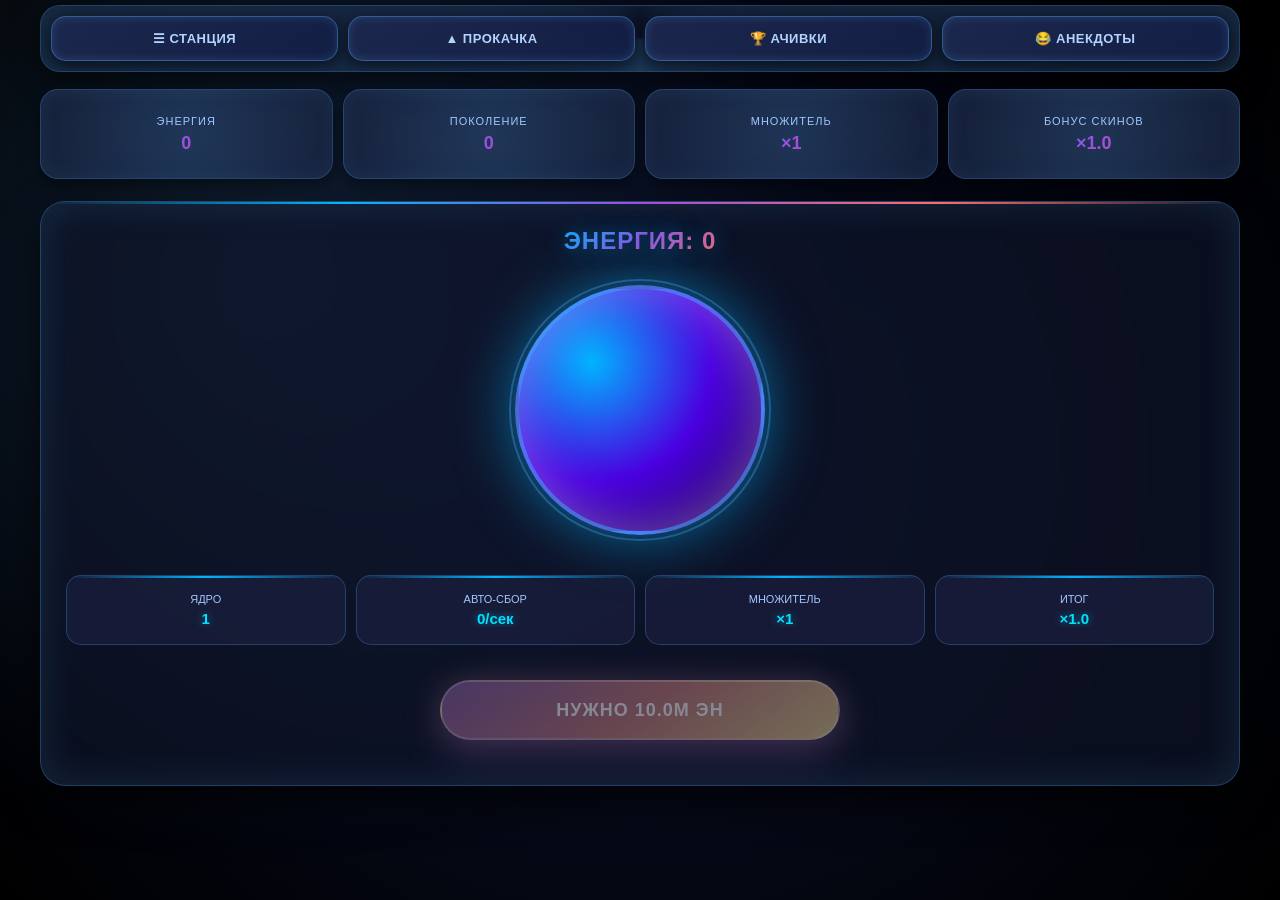
==== commit 2f20d690: "Add files via upload" ====
--- a/game.html
+++ b/game.html
@@ -1743,17 +1743,35 @@
 };
 
 // ========== МУЗЫКАЛЬНАЯ СИСТЕМА ==========
-let audioContext = null;
 let audioEnabled = false;
 let currentTrack = 0;
-let audioGainNode = null;
 let musicUnlocked = false;
 let musicPrice = 50000;
 let tracksUnlocked = 0;
 let currentVolume = 70;
-let isDraggingVolume = false;
-
-// Массив с названиями треков
+
+// Простое создание аудио элементов
+let track1 = new Audio('track1.mp3');
+let track2 = new Audio('track2.mp3');
+let track3 = new Audio('track3.mp3');
+let track4 = new Audio('track4.mp3');
+let track5 = new Audio('track5.mp3');
+
+// Настраиваем все треки
+track1.loop = true;
+track2.loop = true;
+track3.loop = true;
+track4.loop = true;
+track5.loop = true;
+
+track1.volume = currentVolume / 100;
+track2.volume = currentVolume / 100;
+track3.volume = currentVolume / 100;
+track4.volume = currentVolume / 100;
+track5.volume = currentVolume / 100;
+
+// Массив с треками для удобства
+const audioTracks = [track1, track2, track3, track4, track5];
 const trackNames = [
   'Космическая симфония',
   'Галактический вальс',
@@ -1762,39 +1780,22 @@
   'Черная дыра'
 ];
 
-let audioElements = [];
-
-// ========== ИСПРАВЛЕННАЯ ФУНКЦИЯ ИНИЦИАЛИЗАЦИИ МУЗЫКИ ==========
-function initMusicTracks() {
-  for (let i = 0; i < 5; i++) {
-    let audio = new Audio();
-    audio.loop = true;
-    audio.volume = currentVolume / 100;
+// Проверка загрузки треков
+for (let i = 0; i < audioTracks.length; i++) {
+    audioTracks[i].addEventListener('canplaythrough', function() {
+        console.log(`Трек ${i+1} готов к воспроизведению`);
+    });
     
-    // Здесь ваши локальные файлы
-    if (i === 0) audio.src = 'track1.mp3';
-    else if (i === 1) audio.src = 'track2.mp3';
-    else if (i === 2) audio.src = 'track3.mp3';
-    else if (i === 3) audio.src = 'track4.mp3';
-    else if (i === 4) audio.src = 'track5.mp3';
-    
-    audioElements.push(audio);
-    
-    audio.onerror = () => {
-      console.log(`Ошибка загрузки трека ${i + 1}`);
-    };
-    
-    audio.oncanplaythrough = () => {
-      console.log(`Трек ${i + 1} загружен`);
-    };
-  }
-  
-  updateMusicTrackButtons();
+    audioTracks[i].addEventListener('error', function(e) {
+        console.log(`Ошибка загрузки трека ${i+1}:`, e);
+    });
 }
 
 function updateMusicTrackButtons() {
   for (let i = 0; i < 5; i++) {
     const btn = document.getElementById(`trackBtn${i+1}`);
+    if (!btn) continue;
+    
     if (i < tracksUnlocked) {
       btn.classList.remove('locked');
       btn.classList.add('unlocked');
@@ -1815,20 +1816,62 @@
   const trackNameSpan = document.getElementById('currentTrackName');
   const trackBadge = document.getElementById('trackNumberBadge');
   
-  if (tracksUnlocked > 0 && currentTrack < tracksUnlocked) {
-    trackNameSpan.textContent = trackNames[currentTrack];
-    trackBadge.textContent = `${currentTrack + 1}/${tracksUnlocked}`;
-  } else {
-    trackNameSpan.textContent = 'Не выбран';
-    trackBadge.textContent = `0/${tracksUnlocked}`;
+  if (trackNameSpan && trackBadge) {
+    if (tracksUnlocked > 0 && currentTrack < tracksUnlocked) {
+      trackNameSpan.textContent = trackNames[currentTrack];
+      trackBadge.textContent = `${currentTrack + 1}/${tracksUnlocked}`;
+    } else {
+      trackNameSpan.textContent = 'Не выбран';
+      trackBadge.textContent = `0/${tracksUnlocked}`;
+    }
   }
   
   const playPauseBtn = document.getElementById('playPauseBtn');
-  if (audioEnabled) {
-    playPauseBtn.innerHTML = '⏸️';
-  } else {
-    playPauseBtn.innerHTML = '▶️';
-  }
+  if (playPauseBtn) {
+    playPauseBtn.innerHTML = audioEnabled ? '⏸️' : '▶️';
+  }
+}
+
+function stopAllAudio() {
+  for (let i = 0; i < audioTracks.length; i++) {
+    audioTracks[i].pause();
+    audioTracks[i].currentTime = 0;
+  }
+  audioEnabled = false;
+}
+
+function playTrack(index) {
+  if (!musicUnlocked) { 
+    showStellarMessage('❌ Сначала купите доступ к музыке!', '#ff9800'); 
+    return false; 
+  }
+  
+  if (index >= tracksUnlocked) {
+    showStellarMessage('❌ Этот трек ещё не разблокирован!', '#ff9800');
+    return false;
+  }
+  
+  // Останавливаем все треки
+  stopAllAudio();
+  
+  // Пробуем воспроизвести выбранный трек
+  const track = audioTracks[index];
+  track.volume = currentVolume / 100;
+  track.currentTime = 0;
+  
+  track.play().then(() => {
+    console.log(`Трек ${index + 1} играет`);
+    audioEnabled = true;
+    currentTrack = index;
+    updateMusicTrackButtons();
+  }).catch(error => {
+    console.log('Ошибка воспроизведения:', error);
+    showStellarMessage('❌ Нажмите на страницу, чтобы разрешить музыку', '#ff9800');
+    audioEnabled = false;
+    updateMusicTrackButtons();
+  });
+  
+  return true;
 }
 
 function togglePlayPause() {
@@ -1843,47 +1886,14 @@
   }
   
   if (audioEnabled) {
-    stopAllAudio();
+    // Пауза
+    audioTracks[currentTrack].pause();
     audioEnabled = false;
   } else {
+    // Плей
     playTrack(currentTrack);
   }
   
-  updateMusicTrackButtons();
-}
-
-function playTrack(index) {
-  if (!musicUnlocked || index >= tracksUnlocked) return false;
-  
-  stopAllAudio();
-  
-  const audio = audioElements[index];
-  if (audio) {
-    audio.volume = currentVolume / 100;
-    audio.play().catch(e => {
-      console.log('Ошибка воспроизведения:', e);
-    });
-    audioEnabled = true;
-    currentTrack = index;
-  }
-  
-  updateMusicTrackButtons();
-  return true;
-}
-
-function stopAllAudio() {
-  audioElements.forEach(audio => {
-    if (audio) {
-      audio.pause();
-      audio.currentTime = 0;
-    }
-  });
-  audioEnabled = false;
-}
-
-function stopMusic() {
-  stopAllAudio();
-  audioEnabled = false;
   updateMusicTrackButtons();
 }
 
@@ -1899,10 +1909,15 @@
   }
   
   if (currentTrack === index && audioEnabled) {
-    return;
-  }
-  
-  playTrack(index);
+    // Если это тот же трек и он играет - ставим на паузу
+    audioTracks[index].pause();
+    audioEnabled = false;
+  } else {
+    // Иначе играем новый трек
+    playTrack(index);
+  }
+  
+  updateMusicTrackButtons();
 }
 
 function nextTrack() {
@@ -1919,31 +1934,42 @@
   playTrack(prevIndex);
 }
 
+function stopMusic() {
+  stopAllAudio();
+  updateMusicTrackButtons();
+}
+
 function updateVolume(value) {
   currentVolume = Math.min(100, Math.max(0, value));
   
-  audioElements.forEach(audio => {
-    if (audio) {
-      audio.volume = currentVolume / 100;
-    }
-  });
-  
-  document.getElementById('volumeDisplay').textContent = currentVolume + '%';
-  document.getElementById('volumeKnobValue').textContent = currentVolume;
-  
-  const rotation = (currentVolume / 100) * 360;
-  document.getElementById('volumeRingFill').style.transform = `rotate(${rotation}deg)`;
+  for (let i = 0; i < audioTracks.length; i++) {
+    audioTracks[i].volume = currentVolume / 100;
+  }
+  
+  const volumeDisplay = document.getElementById('volumeDisplay');
+  const volumeKnobValue = document.getElementById('volumeKnobValue');
+  const volumeRingFill = document.getElementById('volumeRingFill');
+  
+  if (volumeDisplay) volumeDisplay.textContent = currentVolume + '%';
+  if (volumeKnobValue) volumeKnobValue.textContent = currentVolume;
+  
+  if (volumeRingFill) {
+    const rotation = (currentVolume / 100) * 360;
+    volumeRingFill.style.transform = `rotate(${rotation}deg)`;
+  }
 }
 
 function startDragVolume(e) {
   e.preventDefault();
-  isDraggingVolume = true;
+  let isDragging = true;
   
   const onMove = (moveEvent) => {
-    if (!isDraggingVolume) return;
+    if (!isDragging) return;
     moveEvent.preventDefault();
     
     const ring = document.querySelector('.volume-ring');
+    if (!ring) return;
+    
     const rect = ring.getBoundingClientRect();
     const centerX = rect.left + rect.width / 2;
     const centerY = rect.top + rect.height / 2;
@@ -1968,7 +1994,7 @@
   };
   
   const onEnd = () => {
-    isDraggingVolume = false;
+    isDragging = false;
     document.removeEventListener('mousemove', onMove);
     document.removeEventListener('mouseup', onEnd);
     document.removeEventListener('touchmove', onMove);
@@ -1983,6 +2009,8 @@
 
 function rotateVolume(e) {
   const ring = document.querySelector('.volume-ring');
+  if (!ring) return;
+  
   const rect = ring.getBoundingClientRect();
   const centerX = rect.left + rect.width / 2;
   const centerY = rect.top + rect.height / 2;
@@ -2014,11 +2042,19 @@
   if (tracksUnlocked < 5) {
     tracksUnlocked++;
     showStellarMessage(`✅ Разблокирован трек ${tracksUnlocked}!`, '#4caf50');
+    
+    // Если это первый трек, показываем как включить
+    if (tracksUnlocked === 1) {
+      showStellarMessage('💡 Нажмите на трек #1 чтобы включить музыку', '#00b4ff');
+    }
+    
     updateMusicTrackButtons();
   }
   
   musicPrice *= 2;
-  document.getElementById('musicOwnedStatus').innerHTML = '✅ ДОСТУП ПОЛУЧЕН';
+  
+  const statusEl = document.getElementById('musicOwnedStatus');
+  if (statusEl) statusEl.innerHTML = '✅ ДОСТУП ПОЛУЧЕН';
   
   updateCosmicInterface();
   renderMusicPurchaseButton();
@@ -2062,6 +2098,16 @@
     container.appendChild(msg);
   }
 }
+
+// Инициализация при загрузке
+document.addEventListener('DOMContentLoaded', function() {
+  updateMusicTrackButtons();
+  renderMusicPurchaseButton();
+  updateVolume(70);
+  
+  // Добавляем подсказку
+  console.log('Музыкальная система готова. Купите треки чтобы слушать музыку!');
+});
 
 // ========== 30 АНЕКДОТОВ ==========
 const jokes = [
@@ -2959,50 +3005,7 @@
 updateVolume(70);
 updateCosmicInterface();
 updateAchievementsDisplay();
-// ========== ИНИЦИАЛИЗАЦИЯ МУЗЫКИ ПОСЛЕ КЛИКА ==========
-document.addEventListener('click', function initAudioOnFirstClick() {
-    // Создаем тихий звук для разблокировки аудио контекста
-    if (audioElements.length > 0 && audioElements[0]) {
-        // Пробуем воспроизвести первый трек очень тихо и сразу ставим на паузу
-        audioElements[0].volume = 0.01;
-        audioElements[0].play().then(() => {
-            audioElements[0].pause();
-            audioElements[0].currentTime = 0;
-            audioElements[0].volume = currentVolume / 100;
-            console.log('Аудио контекст разблокирован');
-        }).catch(e => console.log('Ошибка инициализации аудио:', e));
-    }
-    
-    // Удаляем обработчик после первого клика
-    document.removeEventListener('click', initAudioOnFirstClick);
-}, { once: true });
-
-// Альтернативный метод с использованием Web Audio API
-function initWebAudio() {
-    try {
-        if (!audioContext) {
-            audioContext = new (window.AudioContext || window.webkitAudioContext)();
-            if (audioContext.state === 'suspended') {
-                audioContext.resume();
-            }
-        }
-    } catch (e) {
-        console.log('Web Audio API не поддерживается');
-    }
-}
-
-// Добавляем обработчик на кнопку покупки музыки
-document.addEventListener('DOMContentLoaded', function() {
-    // Принудительно создаем аудио контекст при загрузке
-    initWebAudio();
-    
-    // Обновляем функцию покупки музыки
-    const originalPurchase = purchaseMusicAccess;
-    purchaseMusicAccess = function() {
-        initWebAudio();
-        return originalPurchase.apply(this, arguments);
-    };
-});
+
 // Добавляем стиль для уведомлений
 const style = document.createElement('style');
 style.textContent = `
@@ -3038,6 +3041,7 @@
   }
     
 `;
+
 document.head.appendChild(style);
 
 </script>
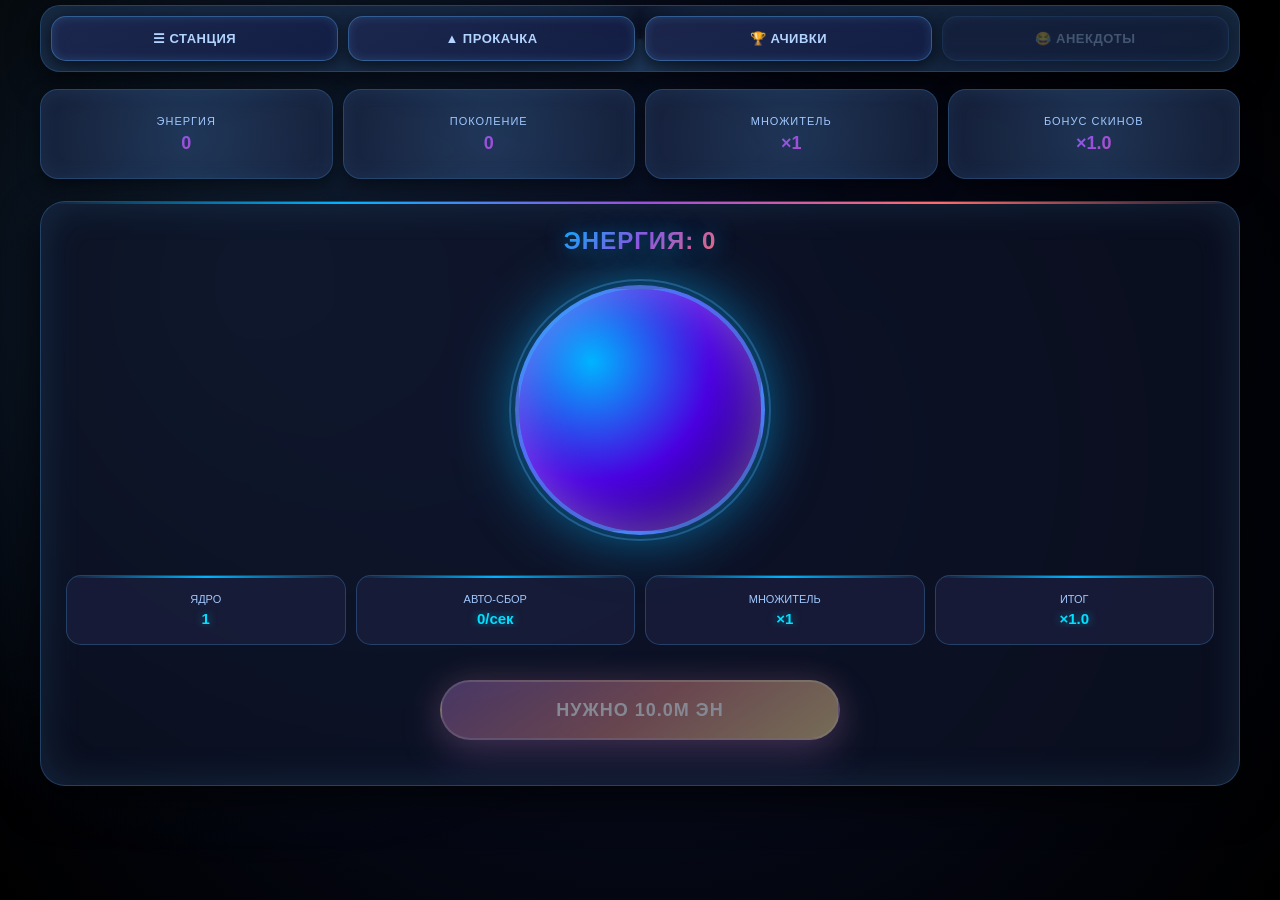
==== commit 81e30d7c: "Add files via upload" ====
--- a/game.html
+++ b/game.html
@@ -1743,35 +1743,17 @@
 };
 
 // ========== МУЗЫКАЛЬНАЯ СИСТЕМА ==========
+let audioContext = null;
 let audioEnabled = false;
 let currentTrack = 0;
+let audioGainNode = null;
 let musicUnlocked = false;
 let musicPrice = 50000;
 let tracksUnlocked = 0;
 let currentVolume = 70;
-
-// Простое создание аудио элементов
-let track1 = new Audio('track1.mp3');
-let track2 = new Audio('track2.mp3');
-let track3 = new Audio('track3.mp3');
-let track4 = new Audio('track4.mp3');
-let track5 = new Audio('track5.mp3');
-
-// Настраиваем все треки
-track1.loop = true;
-track2.loop = true;
-track3.loop = true;
-track4.loop = true;
-track5.loop = true;
-
-track1.volume = currentVolume / 100;
-track2.volume = currentVolume / 100;
-track3.volume = currentVolume / 100;
-track4.volume = currentVolume / 100;
-track5.volume = currentVolume / 100;
-
-// Массив с треками для удобства
-const audioTracks = [track1, track2, track3, track4, track5];
+let isDraggingVolume = false;
+
+// Массив с названиями треков
 const trackNames = [
   'Космическая симфония',
   'Галактический вальс',
@@ -1780,22 +1762,39 @@
   'Черная дыра'
 ];
 
-// Проверка загрузки треков
-for (let i = 0; i < audioTracks.length; i++) {
-    audioTracks[i].addEventListener('canplaythrough', function() {
-        console.log(`Трек ${i+1} готов к воспроизведению`);
-    });
+let audioElements = [];
+
+// ========== ИСПРАВЛЕННАЯ ФУНКЦИЯ ИНИЦИАЛИЗАЦИИ МУЗЫКИ ==========
+function initMusicTracks() {
+  for (let i = 0; i < 5; i++) {
+    let audio = new Audio();
+    audio.loop = true;
+    audio.volume = currentVolume / 100;
     
-    audioTracks[i].addEventListener('error', function(e) {
-        console.log(`Ошибка загрузки трека ${i+1}:`, e);
-    });
+    // Здесь ваши локальные файлы
+    if (i === 0) audio.src = 'track1.mp3';
+    else if (i === 1) audio.src = 'track2.mp3';
+    else if (i === 2) audio.src = 'track3.mp3';
+    else if (i === 3) audio.src = 'track4.mp3';
+    else if (i === 4) audio.src = 'track5.mp3';
+    
+    audioElements.push(audio);
+    
+    audio.onerror = () => {
+      console.log(`Ошибка загрузки трека ${i + 1}`);
+    };
+    
+    audio.oncanplaythrough = () => {
+      console.log(`Трек ${i + 1} загружен`);
+    };
+  }
+  
+  updateMusicTrackButtons();
 }
 
 function updateMusicTrackButtons() {
   for (let i = 0; i < 5; i++) {
     const btn = document.getElementById(`trackBtn${i+1}`);
-    if (!btn) continue;
-    
     if (i < tracksUnlocked) {
       btn.classList.remove('locked');
       btn.classList.add('unlocked');
@@ -1816,62 +1815,20 @@
   const trackNameSpan = document.getElementById('currentTrackName');
   const trackBadge = document.getElementById('trackNumberBadge');
   
-  if (trackNameSpan && trackBadge) {
-    if (tracksUnlocked > 0 && currentTrack < tracksUnlocked) {
-      trackNameSpan.textContent = trackNames[currentTrack];
-      trackBadge.textContent = `${currentTrack + 1}/${tracksUnlocked}`;
-    } else {
-      trackNameSpan.textContent = 'Не выбран';
-      trackBadge.textContent = `0/${tracksUnlocked}`;
-    }
+  if (tracksUnlocked > 0 && currentTrack < tracksUnlocked) {
+    trackNameSpan.textContent = trackNames[currentTrack];
+    trackBadge.textContent = `${currentTrack + 1}/${tracksUnlocked}`;
+  } else {
+    trackNameSpan.textContent = 'Не выбран';
+    trackBadge.textContent = `0/${tracksUnlocked}`;
   }
   
   const playPauseBtn = document.getElementById('playPauseBtn');
-  if (playPauseBtn) {
-    playPauseBtn.innerHTML = audioEnabled ? '⏸️' : '▶️';
-  }
-}
-
-function stopAllAudio() {
-  for (let i = 0; i < audioTracks.length; i++) {
-    audioTracks[i].pause();
-    audioTracks[i].currentTime = 0;
-  }
-  audioEnabled = false;
-}
-
-function playTrack(index) {
-  if (!musicUnlocked) { 
-    showStellarMessage('❌ Сначала купите доступ к музыке!', '#ff9800'); 
-    return false; 
-  }
-  
-  if (index >= tracksUnlocked) {
-    showStellarMessage('❌ Этот трек ещё не разблокирован!', '#ff9800');
-    return false;
-  }
-  
-  // Останавливаем все треки
-  stopAllAudio();
-  
-  // Пробуем воспроизвести выбранный трек
-  const track = audioTracks[index];
-  track.volume = currentVolume / 100;
-  track.currentTime = 0;
-  
-  track.play().then(() => {
-    console.log(`Трек ${index + 1} играет`);
-    audioEnabled = true;
-    currentTrack = index;
-    updateMusicTrackButtons();
-  }).catch(error => {
-    console.log('Ошибка воспроизведения:', error);
-    showStellarMessage('❌ Нажмите на страницу, чтобы разрешить музыку', '#ff9800');
-    audioEnabled = false;
-    updateMusicTrackButtons();
-  });
-  
-  return true;
+  if (audioEnabled) {
+    playPauseBtn.innerHTML = '⏸️';
+  } else {
+    playPauseBtn.innerHTML = '▶️';
+  }
 }
 
 function togglePlayPause() {
@@ -1886,14 +1843,47 @@
   }
   
   if (audioEnabled) {
-    // Пауза
-    audioTracks[currentTrack].pause();
+    stopAllAudio();
     audioEnabled = false;
   } else {
-    // Плей
     playTrack(currentTrack);
   }
   
+  updateMusicTrackButtons();
+}
+
+function playTrack(index) {
+  if (!musicUnlocked || index >= tracksUnlocked) return false;
+  
+  stopAllAudio();
+  
+  const audio = audioElements[index];
+  if (audio) {
+    audio.volume = currentVolume / 100;
+    audio.play().catch(e => {
+      console.log('Ошибка воспроизведения:', e);
+    });
+    audioEnabled = true;
+    currentTrack = index;
+  }
+  
+  updateMusicTrackButtons();
+  return true;
+}
+
+function stopAllAudio() {
+  audioElements.forEach(audio => {
+    if (audio) {
+      audio.pause();
+      audio.currentTime = 0;
+    }
+  });
+  audioEnabled = false;
+}
+
+function stopMusic() {
+  stopAllAudio();
+  audioEnabled = false;
   updateMusicTrackButtons();
 }
 
@@ -1909,15 +1899,10 @@
   }
   
   if (currentTrack === index && audioEnabled) {
-    // Если это тот же трек и он играет - ставим на паузу
-    audioTracks[index].pause();
-    audioEnabled = false;
-  } else {
-    // Иначе играем новый трек
-    playTrack(index);
-  }
-  
-  updateMusicTrackButtons();
+    return;
+  }
+  
+  playTrack(index);
 }
 
 function nextTrack() {
@@ -1934,42 +1919,31 @@
   playTrack(prevIndex);
 }
 
-function stopMusic() {
-  stopAllAudio();
-  updateMusicTrackButtons();
-}
-
 function updateVolume(value) {
   currentVolume = Math.min(100, Math.max(0, value));
   
-  for (let i = 0; i < audioTracks.length; i++) {
-    audioTracks[i].volume = currentVolume / 100;
-  }
-  
-  const volumeDisplay = document.getElementById('volumeDisplay');
-  const volumeKnobValue = document.getElementById('volumeKnobValue');
-  const volumeRingFill = document.getElementById('volumeRingFill');
-  
-  if (volumeDisplay) volumeDisplay.textContent = currentVolume + '%';
-  if (volumeKnobValue) volumeKnobValue.textContent = currentVolume;
-  
-  if (volumeRingFill) {
-    const rotation = (currentVolume / 100) * 360;
-    volumeRingFill.style.transform = `rotate(${rotation}deg)`;
-  }
+  audioElements.forEach(audio => {
+    if (audio) {
+      audio.volume = currentVolume / 100;
+    }
+  });
+  
+  document.getElementById('volumeDisplay').textContent = currentVolume + '%';
+  document.getElementById('volumeKnobValue').textContent = currentVolume;
+  
+  const rotation = (currentVolume / 100) * 360;
+  document.getElementById('volumeRingFill').style.transform = `rotate(${rotation}deg)`;
 }
 
 function startDragVolume(e) {
   e.preventDefault();
-  let isDragging = true;
+  isDraggingVolume = true;
   
   const onMove = (moveEvent) => {
-    if (!isDragging) return;
+    if (!isDraggingVolume) return;
     moveEvent.preventDefault();
     
     const ring = document.querySelector('.volume-ring');
-    if (!ring) return;
-    
     const rect = ring.getBoundingClientRect();
     const centerX = rect.left + rect.width / 2;
     const centerY = rect.top + rect.height / 2;
@@ -1994,7 +1968,7 @@
   };
   
   const onEnd = () => {
-    isDragging = false;
+    isDraggingVolume = false;
     document.removeEventListener('mousemove', onMove);
     document.removeEventListener('mouseup', onEnd);
     document.removeEventListener('touchmove', onMove);
@@ -2009,8 +1983,6 @@
 
 function rotateVolume(e) {
   const ring = document.querySelector('.volume-ring');
-  if (!ring) return;
-  
   const rect = ring.getBoundingClientRect();
   const centerX = rect.left + rect.width / 2;
   const centerY = rect.top + rect.height / 2;
@@ -2042,19 +2014,11 @@
   if (tracksUnlocked < 5) {
     tracksUnlocked++;
     showStellarMessage(`✅ Разблокирован трек ${tracksUnlocked}!`, '#4caf50');
-    
-    // Если это первый трек, показываем как включить
-    if (tracksUnlocked === 1) {
-      showStellarMessage('💡 Нажмите на трек #1 чтобы включить музыку', '#00b4ff');
-    }
-    
     updateMusicTrackButtons();
   }
   
   musicPrice *= 2;
-  
-  const statusEl = document.getElementById('musicOwnedStatus');
-  if (statusEl) statusEl.innerHTML = '✅ ДОСТУП ПОЛУЧЕН';
+  document.getElementById('musicOwnedStatus').innerHTML = '✅ ДОСТУП ПОЛУЧЕН';
   
   updateCosmicInterface();
   renderMusicPurchaseButton();
@@ -2098,16 +2062,6 @@
     container.appendChild(msg);
   }
 }
-
-// Инициализация при загрузке
-document.addEventListener('DOMContentLoaded', function() {
-  updateMusicTrackButtons();
-  renderMusicPurchaseButton();
-  updateVolume(70);
-  
-  // Добавляем подсказку
-  console.log('Музыкальная система готова. Купите треки чтобы слушать музыку!');
-});
 
 // ========== 30 АНЕКДОТОВ ==========
 const jokes = [
@@ -3039,11 +2993,8 @@
     padding: 10px 12px;
     min-width: 70px;
   }
-    
 `;
-
 document.head.appendChild(style);
-
 </script>
 </body>
 </html>
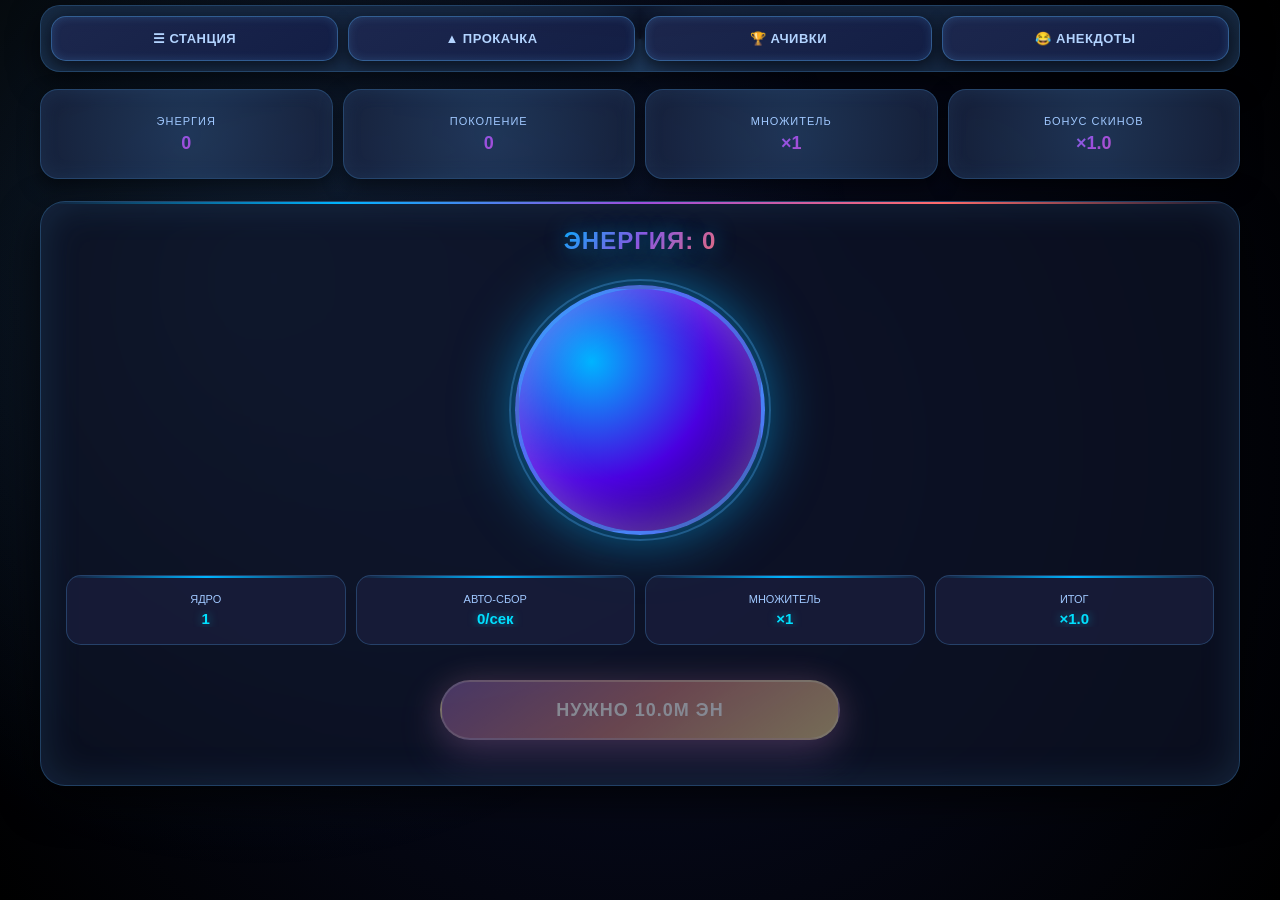
==== commit 5021836b: "Add files via upload" ====
--- a/game.html
+++ b/game.html
@@ -117,6 +117,46 @@
   to { transform:rotate(360deg); }
 }
 
+/* Дополнительные стили для кнопок сохранения */
+.save-btn {
+  background:linear-gradient(145deg, #4caf50, #45a049);
+  border:none;
+  color:white;
+  padding:12px 20px;
+  border-radius:15px;
+  cursor:pointer;
+  font-size:13px;
+  font-weight:600;
+  border:2px solid rgba(255,255,255,0.4);
+  transition:all 0.3s;
+  min-width:110px;
+  position:relative;
+  overflow:hidden;
+  margin:5px;
+  flex:1;
+  font-family:'Orbitron', sans-serif;
+}
+
+.save-btn:hover {
+  transform:translateY(-3px);
+  box-shadow:0 8px 20px rgba(76,175,80,0.4);
+}
+
+.save-btn.danger {
+  background:linear-gradient(145deg, #ff6b6b, #d32f2f);
+}
+
+.save-btn.danger:hover {
+  box-shadow:0 8px 20px rgba(255,107,107,0.4);
+}
+
+.save-container {
+  display:flex;
+  gap:10px;
+  margin:20px 0;
+  flex-wrap:wrap;
+}
+
 .game-container{
   width:100%;
   max-width:1200px;
@@ -1012,125 +1052,115 @@
   margin-top:10px;
 }
 
-.volume-slider-hidden {
-  display:none;
-}
-
-.music-controls {
+.music-controls{
   display:flex;
-  gap:10px;
+  gap:12px;
   justify-content:center;
-  margin:20px 0;
+  margin-top:20px;
   flex-wrap:wrap;
 }
 
-.music-control-btn {
+.music-btn{
   background:linear-gradient(145deg, rgba(40,50,90,0.9), rgba(30,40,80,0.9));
+  border:none;
+  color:white;
+  padding:12px 20px;
+  border-radius:15px;
+  cursor:pointer;
+  font-size:13px;
+  font-weight:600;
   border:2px solid rgba(88,179,255,0.4);
-  color:white;
-  width:50px;
-  height:50px;
-  border-radius:50%;
-  font-size:20px;
-  cursor:pointer;
   transition:all 0.3s;
-  display:flex;
-  align-items:center;
-  justify-content:center;
+  min-width:110px;
   position:relative;
   overflow:hidden;
 }
 
-.music-control-btn:hover {
-  transform:scale(1.1);
-  border-color:#00b4ff;
-  box-shadow:0 0 20px rgba(0,180,255,0.5);
-}
-
-.music-control-btn:active {
-  transform:scale(0.95);
-}
-
-.music-control-btn.active {
-  background:linear-gradient(145deg, #4caf50, #45a049);
-  border-color:#81c784;
-  animation:glow-pulse 1.5s infinite;
-}
-
-.music-control-btn.play-pause {
-  width:60px;
-  height:60px;
-  font-size:24px;
-  background:linear-gradient(145deg, #00b4ff, #4a00e0);
-}
-
-.music-track-selector {
-  display:flex;
-  justify-content:center;
-  gap:10px;
-  margin:20px 0;
-  flex-wrap:wrap;
-}
-
-.music-track-btn {
-  background:linear-gradient(145deg, rgba(30,20,60,0.8), rgba(20,15,40,0.8));
-  border:2px solid rgba(88,179,255,0.3);
-  border-radius:15px;
-  padding:12px 20px;
-  color:#a0c8ff;
-  cursor:pointer;
-  transition:all 0.3s;
-  min-width:80px;
-  text-align:center;
-  font-weight:600;
-  position:relative;
-  overflow:hidden;
-  display:flex;
-  flex-direction:column;
-  align-items:center;
-  justify-content:center;
-  line-height:1.2;
-  padding:10px 12px;
-  min-width:70px;
-}
-
-.music-track-btn::before {
+.music-btn::before {
   content:'';
   position:absolute;
   top:0;
   left:-100%;
   width:100%;
   height:100%;
-  background:linear-gradient(90deg, transparent, rgba(255,255,255,0.1), transparent);
+  background:linear-gradient(90deg, transparent, rgba(255,255,255,0.2), transparent);
   transition:0.5s;
 }
 
-.music-track-btn:hover {
+.music-btn:hover {
+  transform:translateY(-3px);
+  background:linear-gradient(145deg, rgba(60,70,120,0.9), rgba(50,60,110,0.9));
+  box-shadow:0 8px 20px rgba(88,179,255,0.4);
+}
+
+.music-btn:hover::before {
+  left:100%;
+}
+
+.music-btn:active {
+  animation:button-pop 0.2s;
+}
+
+.music-btn.active{
+  background:linear-gradient(145deg, #4caf50, #45a049);
+  border-color:#81c784;
+  box-shadow:0 0 25px rgba(76,175,80,0.6);
+  animation:glow-pulse 1.5s infinite;
+}
+
+.music-track-container {
+  display:grid;
+  grid-template-columns:repeat(5, 1fr);
+  gap:10px;
+  margin:20px 0;
+}
+
+.music-track {
+  background:linear-gradient(145deg, rgba(30,20,60,0.8), rgba(20,15,40,0.8));
+  border-radius:12px;
+  padding:10px;
+  text-align:center;
+  border:2px solid rgba(88,179,255,0.3);
+  transition:0.3s;
+}
+
+.music-track.locked {
+  opacity:0.3;
+  filter:blur(2px);
+  pointer-events:none;
+}
+
+.music-track.unlocked {
+  cursor:pointer;
+}
+
+.music-track.unlocked:hover {
   transform:translateY(-3px);
   border-color:#00b4ff;
-  color:#fff;
-  box-shadow:0 10px 20px rgba(0,180,255,0.3);
-}
-
-.music-track-btn:hover::before {
-  left:100%;
-}
-
-.music-track-btn.active {
-  background:linear-gradient(145deg, #00b4ff, #4a00e0);
-  color:#fff;
-  border-color:rgba(255,255,255,0.5);
-  animation:glow-pulse 2s infinite;
-}
-
-.music-track-btn.locked {
-  opacity:0.5;
-  filter:blur(1px);
-  pointer-events:none;
-  background:rgba(50,50,70,0.5);
-}
-
-.current-track-display {
+}
+
+.music-track.active {
+  border-color:#4caf50;
+  box-shadow:0 0 20px rgba(76,175,80,0.5);
+}
+
+.music-track-number {
+  font-size:14px;
+  font-weight:bold;
+  color:#8bb9ff;
+}
+
+.music-track-icon {
+  font-size:24px;
+  margin:5px 0;
+}
+
+.music-track-name {
+  font-size:10px;
+  color:#a0c8ff;
+}
+
+.current-track{
   color:#a0c8ff;
   font-size:14px;
   margin:15px 0;
@@ -1139,16 +1169,6 @@
   border-radius:15px;
   border:1px solid rgba(88,179,255,0.3);
   text-align:center;
-}
-
-.track-number-badge {
-  display:inline-block;
-  background:#00b4ff;
-  color:white;
-  padding:2px 8px;
-  border-radius:12px;
-  font-size:12px;
-  margin-left:10px;
 }
 
 .achievements-grid{
@@ -1474,10 +1494,13 @@
   .upgrades-grid{grid-template-columns:1fr;}
   .shop-container{grid-template-columns:1fr;}
   .achievements-grid{grid-template-columns:1fr;}
-  .music-controls{flex-wrap:wrap;}
-  .music-track-selector{flex-wrap:wrap;}
+  .music-controls{flex-direction:column;}
+  .music-btn{width:100%;}
   .panel-tabs{flex-direction:column;}
   .tab{width:100%;}
+  .music-track-container {
+    grid-template-columns:repeat(2, 1fr);
+  }
 }
 </style>
 </head>
@@ -1550,7 +1573,6 @@
     <div class="music-panel">
       <div class="music-title">🎵 КОСМИЧЕСКАЯ МУЗЫКА</div>
       
-      <!-- Крутилка громкости -->
       <div class="volume-container">
         <div class="volume-ring" onclick="rotateVolume(event)">
           <div class="volume-ring-bg"></div>
@@ -1562,27 +1584,44 @@
         <div class="volume-value" id="volumeDisplay">70%</div>
       </div>
       
-      <!-- КНОПКИ УПРАВЛЕНИЯ МУЗЫКОЙ -->
-      <div class="music-controls">
-        <button class="music-control-btn" onclick="prevTrack()" title="Предыдущий трек">⏮️</button>
-        <button class="music-control-btn play-pause" id="playPauseBtn" onclick="togglePlayPause()">▶️</button>
-        <button class="music-control-btn" onclick="nextTrack()" title="Следующий трек">⏭️</button>
-        <button class="music-control-btn" onclick="stopMusic()" title="Стоп">⏹️</button>
+      <div class="music-track-container" id="musicTrackContainer">
+        <div class="music-track locked" id="musicTrack1">
+          <div class="music-track-number">#1</div>
+          <div class="music-track-icon">🔒</div>
+          <div class="music-track-name">Заблокировано</div>
+        </div>
+        <div class="music-track locked" id="musicTrack2">
+          <div class="music-track-number">#2</div>
+          <div class="music-track-icon">🔒</div>
+          <div class="music-track-name">Заблокировано</div>
+        </div>
+        <div class="music-track locked" id="musicTrack3">
+          <div class="music-track-number">#3</div>
+          <div class="music-track-icon">🔒</div>
+          <div class="music-track-name">Заблокировано</div>
+        </div>
+        <div class="music-track locked" id="musicTrack4">
+          <div class="music-track-number">#4</div>
+          <div class="music-track-icon">🔒</div>
+          <div class="music-track-name">Заблокировано</div>
+        </div>
+        <div class="music-track locked" id="musicTrack5">
+          <div class="music-track-number">#5</div>
+          <div class="music-track-icon">🔒</div>
+          <div class="music-track-name">Заблокировано</div>
+        </div>
       </div>
       
-      <!-- ВЫБОР ТРЕКОВ -->
-      <div class="music-track-selector" id="musicTrackSelector">
-        <button class="music-track-btn locked" id="trackBtn1" onclick="selectTrack(0)">#1</button>
-        <button class="music-track-btn locked" id="trackBtn2" onclick="selectTrack(1)">#2</button>
-        <button class="music-track-btn locked" id="trackBtn3" onclick="selectTrack(2)">#3</button>
-        <button class="music-track-btn locked" id="trackBtn4" onclick="selectTrack(3)">#4</button>
-        <button class="music-track-btn locked" id="trackBtn5" onclick="selectTrack(4)">#5</button>
+      <div class="music-controls">
+        <button class="music-btn" onclick="toggleMusic()">⏯️ СТАРТ/ПАУЗА</button>
+        <button class="music-btn" onclick="stopMusic()">⏹️ СТОП</button>
       </div>
       
-      <!-- ТЕКУЩИЙ ТРЕК -->
-      <div class="current-track-display" id="currentTrackDisplay">
-        ⏸️ Текущий трек: <span id="currentTrackName">Не выбран</span>
-        <span class="track-number-badge" id="trackNumberBadge">0/5</span>
+      <!-- КНОПКИ СОХРАНЕНИЯ ДОБАВЛЕНЫ СЮДА -->
+      <div class="save-container">
+        <button class="save-btn" onclick="saveGame()">💾 СОХРАНИТЬ</button>
+        <button class="save-btn" onclick="loadGame()">📂 ЗАГРУЗИТЬ</button>
+        <button class="save-btn danger" onclick="resetGame()">🔄 СБРОС</button>
       </div>
       
       <div style="margin-top:20px; color:#a0c8ff; font-size:11px;">
@@ -1683,7 +1722,6 @@
   <div class="achievements-grid" id="achievementsGrid"></div>
 </div>
 
-<!-- ПАНЕЛЬ АНЕКДОТОВ - ТОЛЬКО ПОСЛЕ 20 REBIRTH -->
 <div class="panel" id="jokesPanel">
   <button class="close-panel" onclick="toggleJokesPanel()">×</button>
   
@@ -1700,7 +1738,7 @@
 </div>
 
 <script>
-// ========== ОСНОВНЫЕ ПЕРЕМЕННЫЕ ==========
+// ===== ОСНОВНЫЕ ПЕРЕМЕННЫЕ =====
 let stellarEnergy = 0;
 let corePower = 1;
 let autoHarvest = 0;
@@ -1742,328 +1780,18 @@
   'QUASAR': { used: false }
 };
 
-// ========== МУЗЫКАЛЬНАЯ СИСТЕМА ==========
 let audioContext = null;
 let audioEnabled = false;
 let currentTrack = 0;
 let audioGainNode = null;
 let musicUnlocked = false;
 let musicPrice = 50000;
+let audioElements = [];
+let currentVolume = 70;
 let tracksUnlocked = 0;
-let currentVolume = 70;
 let isDraggingVolume = false;
 
-// Массив с названиями треков
-const trackNames = [
-  'Космическая симфония',
-  'Галактический вальс',
-  'Туманность Ориона',
-  'Пульсар',
-  'Черная дыра'
-];
-
-let audioElements = [];
-
-// ========== ИСПРАВЛЕННАЯ ФУНКЦИЯ ИНИЦИАЛИЗАЦИИ МУЗЫКИ ==========
-function initMusicTracks() {
-  for (let i = 0; i < 5; i++) {
-    let audio = new Audio();
-    audio.loop = true;
-    audio.volume = currentVolume / 100;
-    
-    // Здесь ваши локальные файлы
-    if (i === 0) audio.src = 'track1.mp3';
-    else if (i === 1) audio.src = 'track2.mp3';
-    else if (i === 2) audio.src = 'track3.mp3';
-    else if (i === 3) audio.src = 'track4.mp3';
-    else if (i === 4) audio.src = 'track5.mp3';
-    
-    audioElements.push(audio);
-    
-    audio.onerror = () => {
-      console.log(`Ошибка загрузки трека ${i + 1}`);
-    };
-    
-    audio.oncanplaythrough = () => {
-      console.log(`Трек ${i + 1} загружен`);
-    };
-  }
-  
-  updateMusicTrackButtons();
-}
-
-function updateMusicTrackButtons() {
-  for (let i = 0; i < 5; i++) {
-    const btn = document.getElementById(`trackBtn${i+1}`);
-    if (i < tracksUnlocked) {
-      btn.classList.remove('locked');
-      btn.classList.add('unlocked');
-      btn.innerHTML = `#${i+1}<br><small>${trackNames[i].substring(0, 8)}</small>`;
-      
-      if (i === currentTrack && audioEnabled) {
-        btn.classList.add('active');
-      } else {
-        btn.classList.remove('active');
-      }
-    } else {
-      btn.classList.add('locked');
-      btn.classList.remove('unlocked', 'active');
-      btn.innerHTML = `#${i+1}<br><small>🔒</small>`;
-    }
-  }
-  
-  const trackNameSpan = document.getElementById('currentTrackName');
-  const trackBadge = document.getElementById('trackNumberBadge');
-  
-  if (tracksUnlocked > 0 && currentTrack < tracksUnlocked) {
-    trackNameSpan.textContent = trackNames[currentTrack];
-    trackBadge.textContent = `${currentTrack + 1}/${tracksUnlocked}`;
-  } else {
-    trackNameSpan.textContent = 'Не выбран';
-    trackBadge.textContent = `0/${tracksUnlocked}`;
-  }
-  
-  const playPauseBtn = document.getElementById('playPauseBtn');
-  if (audioEnabled) {
-    playPauseBtn.innerHTML = '⏸️';
-  } else {
-    playPauseBtn.innerHTML = '▶️';
-  }
-}
-
-function togglePlayPause() {
-  if (!musicUnlocked) { 
-    showStellarMessage('❌ Сначала купите доступ к музыке!', '#ff9800'); 
-    return; 
-  }
-  
-  if (tracksUnlocked === 0) {
-    showStellarMessage('❌ Нет доступных треков!', '#ff9800');
-    return;
-  }
-  
-  if (audioEnabled) {
-    stopAllAudio();
-    audioEnabled = false;
-  } else {
-    playTrack(currentTrack);
-  }
-  
-  updateMusicTrackButtons();
-}
-
-function playTrack(index) {
-  if (!musicUnlocked || index >= tracksUnlocked) return false;
-  
-  stopAllAudio();
-  
-  const audio = audioElements[index];
-  if (audio) {
-    audio.volume = currentVolume / 100;
-    audio.play().catch(e => {
-      console.log('Ошибка воспроизведения:', e);
-    });
-    audioEnabled = true;
-    currentTrack = index;
-  }
-  
-  updateMusicTrackButtons();
-  return true;
-}
-
-function stopAllAudio() {
-  audioElements.forEach(audio => {
-    if (audio) {
-      audio.pause();
-      audio.currentTime = 0;
-    }
-  });
-  audioEnabled = false;
-}
-
-function stopMusic() {
-  stopAllAudio();
-  audioEnabled = false;
-  updateMusicTrackButtons();
-}
-
-function selectTrack(index) {
-  if (!musicUnlocked) { 
-    showStellarMessage('❌ Сначала купите доступ к музыке!', '#ff9800'); 
-    return; 
-  }
-  
-  if (index >= tracksUnlocked) {
-    showStellarMessage('❌ Этот трек ещё не разблокирован!', '#ff9800');
-    return;
-  }
-  
-  if (currentTrack === index && audioEnabled) {
-    return;
-  }
-  
-  playTrack(index);
-}
-
-function nextTrack() {
-  if (!musicUnlocked || tracksUnlocked === 0) return;
-  
-  let nextIndex = (currentTrack + 1) % tracksUnlocked;
-  playTrack(nextIndex);
-}
-
-function prevTrack() {
-  if (!musicUnlocked || tracksUnlocked === 0) return;
-  
-  let prevIndex = (currentTrack - 1 + tracksUnlocked) % tracksUnlocked;
-  playTrack(prevIndex);
-}
-
-function updateVolume(value) {
-  currentVolume = Math.min(100, Math.max(0, value));
-  
-  audioElements.forEach(audio => {
-    if (audio) {
-      audio.volume = currentVolume / 100;
-    }
-  });
-  
-  document.getElementById('volumeDisplay').textContent = currentVolume + '%';
-  document.getElementById('volumeKnobValue').textContent = currentVolume;
-  
-  const rotation = (currentVolume / 100) * 360;
-  document.getElementById('volumeRingFill').style.transform = `rotate(${rotation}deg)`;
-}
-
-function startDragVolume(e) {
-  e.preventDefault();
-  isDraggingVolume = true;
-  
-  const onMove = (moveEvent) => {
-    if (!isDraggingVolume) return;
-    moveEvent.preventDefault();
-    
-    const ring = document.querySelector('.volume-ring');
-    const rect = ring.getBoundingClientRect();
-    const centerX = rect.left + rect.width / 2;
-    const centerY = rect.top + rect.height / 2;
-    
-    let clientX, clientY;
-    if (moveEvent.touches) {
-      clientX = moveEvent.touches[0].clientX;
-      clientY = moveEvent.touches[0].clientY;
-    } else {
-      clientX = moveEvent.clientX;
-      clientY = moveEvent.clientY;
-    }
-    
-    const deltaX = clientX - centerX;
-    const deltaY = clientY - centerY;
-    
-    let angle = Math.atan2(deltaY, deltaX) * (180 / Math.PI);
-    angle = (angle + 360 + 90) % 360;
-    
-    const volume = Math.round((angle / 360) * 100);
-    updateVolume(volume);
-  };
-  
-  const onEnd = () => {
-    isDraggingVolume = false;
-    document.removeEventListener('mousemove', onMove);
-    document.removeEventListener('mouseup', onEnd);
-    document.removeEventListener('touchmove', onMove);
-    document.removeEventListener('touchend', onEnd);
-  };
-  
-  document.addEventListener('mousemove', onMove);
-  document.addEventListener('mouseup', onEnd);
-  document.addEventListener('touchmove', onMove, { passive: false });
-  document.addEventListener('touchend', onEnd);
-}
-
-function rotateVolume(e) {
-  const ring = document.querySelector('.volume-ring');
-  const rect = ring.getBoundingClientRect();
-  const centerX = rect.left + rect.width / 2;
-  const centerY = rect.top + rect.height / 2;
-  
-  let clientX, clientY;
-  if (e.touches) {
-    clientX = e.touches[0].clientX;
-    clientY = e.touches[0].clientY;
-  } else {
-    clientX = e.clientX;
-    clientY = e.clientY;
-  }
-  
-  const deltaX = clientX - centerX;
-  const deltaY = clientY - centerY;
-  
-  let angle = Math.atan2(deltaY, deltaX) * (180 / Math.PI);
-  angle = (angle + 360 + 90) % 360;
-  
-  const volume = Math.round((angle / 360) * 100);
-  updateVolume(volume);
-}
-
-function purchaseMusicAccess() {
-  if (stellarEnergy < musicPrice) return false;
-  stellarEnergy -= musicPrice;
-  musicUnlocked = true;
-  
-  if (tracksUnlocked < 5) {
-    tracksUnlocked++;
-    showStellarMessage(`✅ Разблокирован трек ${tracksUnlocked}!`, '#4caf50');
-    updateMusicTrackButtons();
-  }
-  
-  musicPrice *= 2;
-  document.getElementById('musicOwnedStatus').innerHTML = '✅ ДОСТУП ПОЛУЧЕН';
-  
-  updateCosmicInterface();
-  renderMusicPurchaseButton();
-  checkAchievements();
-  
-  createPurchaseParticles();
-  
-  return true;
-}
-
-function renderMusicPurchaseButton() {
-  const container = document.getElementById('musicPurchaseBtnContainer');
-  if (!container) return;
-  container.innerHTML = '';
-  
-  if (tracksUnlocked < 5) {
-    const btn = document.createElement('button');
-    btn.className = 'music-track-btn';
-    btn.style.width = '100%';
-    btn.style.padding = '15px';
-    btn.style.background = 'linear-gradient(145deg, #00b4ff, #4a00e0)';
-    btn.style.color = 'white';
-    btn.style.border = 'none';
-    btn.style.borderRadius = '15px';
-    btn.style.fontSize = '14px';
-    btn.style.fontWeight = 'bold';
-    btn.style.cursor = 'pointer';
-    btn.innerHTML = `🎵 КУПИТЬ ТРЕК ${tracksUnlocked + 1} (${formatNumber(musicPrice)} ЭН)`;
-    btn.onclick = purchaseMusicAccess;
-    btn.disabled = stellarEnergy < musicPrice;
-    container.appendChild(btn);
-  } else {
-    const msg = document.createElement('div');
-    msg.style.color = '#4caf50';
-    msg.style.fontWeight = 'bold';
-    msg.style.fontSize = '14px';
-    msg.style.padding = '10px';
-    msg.style.background = 'rgba(76,175,80,0.2)';
-    msg.style.borderRadius = '10px';
-    msg.innerHTML = '✅ ВСЕ ТРЕКИ РАЗБЛОКИРОВАНЫ';
-    container.appendChild(msg);
-  }
-}
-
-// ========== 30 АНЕКДОТОВ ==========
+// ===== МАССИВЫ ИГРЫ =====
 const jokes = [
   { text: "Летит байт по проводу, а навстречу ему гигабайт. Байт спрашивает: 'Ты кто?'. Гигабайт отвечает: 'Я - 1024 тебя!'", laugh: "🤣😂🤣" },
   { text: "Программист просыпается и говорит жене: 'Дорогая, я тебя люблю!'. Жена: 'Ты что, баги ловил всю ночь?'", laugh: "😆😆😆" },
@@ -2074,47 +1802,8 @@
   { text: "Илон Маск купил Twitter, а теперь хочет купить телеграм, чтобы сделать из него космический корабль", laugh: "🚀🚀🚀" },
   { text: "Сингулярность - это когда твой компьютер думает быстрее, чем ты успеваешь кликать", laugh: "😵😵😵" },
   { text: "Почему программисты не любят космос? Там слишком много багов!", laugh: "🐛🐛🐛" },
-  { text: "Встречаются 0 и 1. 0 говорит: 'Ты такой единичный!'. 1 отвечает: 'А ты такой нулевой...'", laugh: "😄😄😄" },
-  { text: "Что говорит программист, когда у него день рождения? 'Happy birthday to me! Синтаксическая ошибка!'", laugh: "🎂🎂🎂" },
-  { text: "Почему программисты путают Хэллоуин и Рождество? Потому что Oct 31 == Dec 25", laugh: "🎃🎄🎃" },
-  { text: "Сколько программистов нужно, чтобы вкрутить лампочку? Ни одного, это hardware проблема.", laugh: "💡💡💡" },
-  { text: "Айтишник приходит к врачу. Врач: 'На что жалуетесь?'. Айтишник: 'Болит вот здесь, здесь и здесь'. Врач: 'Попробуйте перезагрузиться'", laugh: "🔄🔄🔄" },
-  { text: "Жена программиста: 'Дорогой, сходи в магазин, купи хлеб, если будут яйца - купи десяток'. Программист принес 10 буханок хлеба и сказал: 'Яйца были'", laugh: "🥚🥚🥚" },
-  { text: "Администратор спрашивает у программиста: 'Ты почему вчера не пришел на работу?'. Программист: 'Я компилировал программу'", laugh: "💻💻💻" },
-  { text: "Что такое 'I C Q' в переводе с английского? 'Я ищу тебя'", laugh: "🔍🔍🔍" },
-  { text: "Стоит Windows на коленях перед Линуксом и плачет. Линукс: 'Ты чего?'. Windows: 'Я тебя не поддерживаю'", laugh: "😭😭😭" },
-  { text: "Приходит баг к разработчику и говорит: 'Ты меня вчера пофиксил?'. Разработчик: 'Да'. Баг: 'А я сегодня опять вылез!'", laugh: "🐞🐞🐞" },
-  { text: "Как программисты поздравляют друг друга с днем рождения? 'Желаю тебе бесконечного цикла удачи и никаких багов в жизни!'", laugh: "🎉🎉🎉" },
-  { text: "В чем разница между программистом и Богом? Бог знает всё, программист знает, где искать", laugh: "👨‍💻👨‍💻👨‍💻" },
-  { text: "Оптимист учит английский, пессимист - китайский, а программист - язык ассемблера", laugh: "🔤🔤🔤" },
-  { text: "Почему программисты любят темноту? Потому что свет привлекает багов", laugh: "🌚🌚🌚" },
-  { text: "Если у тебя есть яблоко и у меня есть яблоко, и мы обменяемся, у каждого будет по яблоку. Если у тебя есть идея и у меня есть идея, и мы обменяемся, у каждого будет по две идеи", laugh: "🍎💡🍎" },
-  { text: "Программист заходит в бар и заказывает 1, 0, 1, 0, 1, 0, 1, 0...", laugh: "🥃🥃🥃" },
-  { text: "Сколько нужно программистов, чтобы поменять лампочку? 10. Один меняет, остальные 9 говорят: 'Я бы сделал лучше'", laugh: "💡💡💡" },
-  { text: "Что говорит программист, когда у него всё работает? 'Оно компилируется! ОНО КОМПИЛИРУЕТСЯ!!!'", laugh: "🎊🎊🎊" },
-  { text: "Как называется маленький программист? Микро-софт", laugh: "👶👶👶" },
-  { text: "Программист звоит в службу поддержки: 'У меня не работает интернет'. Оператор: 'Перезагрузите роутер'. Программист: 'А где кнопка перезагрузки?'", laugh: "📞📞📞" },
-  { text: "Хакеры не ломают системы - они просто просят пароль вежливо", laugh: "😇😇😇" }
+  { text: "Встречаются 0 и 1. 0 говорит: 'Ты такой единичный!'. 1 отвечает: 'А ты такой нулевой...'", laugh: "😄😄😄" }
 ];
-
-function createPurchaseParticles() {
-  for (let i = 0; i < 20; i++) {
-    setTimeout(() => {
-      const particle = document.createElement('div');
-      particle.className = 'purchase-particle';
-      particle.style.left = Math.random() * window.innerWidth + 'px';
-      particle.style.top = Math.random() * window.innerHeight + 'px';
-      particle.style.setProperty('--tx', (Math.random() - 0.5) * 200 + 'px');
-      particle.style.setProperty('--ty', (Math.random() - 0.5) * 200 + 'px');
-      document.body.appendChild(particle);
-      setTimeout(() => particle.remove(), 1000);
-    }, i * 50);
-  }
-}
-
-function getRebirthCost() {
-  return 10000000 * Math.pow(2, quantumGeneration);
-}
 
 const clickUpgrades = [
   {power:1, price:20, name:"Базовый импульс"},
@@ -2324,6 +2013,274 @@
 const ownedSpecialSkins = new Set();
 const novaCore = document.getElementById('novaCore');
 
+// ===== ФУНКЦИИ МУЗЫКИ =====
+function initMusicTracks() {
+  for (let i = 0; i < 5; i++) {
+    let audio = new Audio();
+    audio.loop = true;
+    audio.volume = currentVolume / 100;
+    audioElements.push(audio);
+  }
+  
+  audioElements[0].src = 'music/track1.mp3';
+  audioElements[1].src = 'music/track2.mp3';
+  audioElements[2].src = 'music/track3.mp3';
+  audioElements[3].src = 'music/track4.mp3';
+  audioElements[4].src = 'music/track5.mp3';
+  
+  audioElements.forEach((audio, index) => {
+    audio.onerror = () => {
+      console.log(`Ошибка загрузки трека ${index + 1}`);
+    };
+  });
+}
+
+initMusicTracks();
+
+function updateVolume(value) {
+  currentVolume = Math.min(100, Math.max(0, value));
+  audioElements.forEach(audio => {
+    audio.volume = currentVolume / 100;
+  });
+  
+  document.getElementById('volumeDisplay').textContent = currentVolume + '%';
+  document.getElementById('volumeKnobValue').textContent = currentVolume;
+  
+  const rotation = (currentVolume / 100) * 360;
+  document.getElementById('volumeRingFill').style.transform = `rotate(${rotation}deg)`;
+}
+
+function startDragVolume(e) {
+  e.preventDefault();
+  isDraggingVolume = true;
+  
+  const onMove = (moveEvent) => {
+    if (!isDraggingVolume) return;
+    moveEvent.preventDefault();
+    
+    const ring = document.querySelector('.volume-ring');
+    const rect = ring.getBoundingClientRect();
+    const centerX = rect.left + rect.width / 2;
+    const centerY = rect.top + rect.height / 2;
+    
+    let clientX, clientY;
+    if (moveEvent.touches) {
+      clientX = moveEvent.touches[0].clientX;
+      clientY = moveEvent.touches[0].clientY;
+    } else {
+      clientX = moveEvent.clientX;
+      clientY = moveEvent.clientY;
+    }
+    
+    const deltaX = clientX - centerX;
+    const deltaY = clientY - centerY;
+    
+    let angle = Math.atan2(deltaY, deltaX) * (180 / Math.PI);
+    angle = (angle + 360 + 90) % 360;
+    
+    const volume = Math.round((angle / 360) * 100);
+    updateVolume(volume);
+  };
+  
+  const onEnd = () => {
+    isDraggingVolume = false;
+    document.removeEventListener('mousemove', onMove);
+    document.removeEventListener('mouseup', onEnd);
+    document.removeEventListener('touchmove', onMove);
+    document.removeEventListener('touchend', onEnd);
+  };
+  
+  document.addEventListener('mousemove', onMove);
+  document.addEventListener('mouseup', onEnd);
+  document.addEventListener('touchmove', onMove, { passive: false });
+  document.addEventListener('touchend', onEnd);
+}
+
+function rotateVolume(e) {
+  const ring = document.querySelector('.volume-ring');
+  const rect = ring.getBoundingClientRect();
+  const centerX = rect.left + rect.width / 2;
+  const centerY = rect.top + rect.height / 2;
+  
+  let clientX, clientY;
+  if (e.touches) {
+    clientX = e.touches[0].clientX;
+    clientY = e.touches[0].clientY;
+  } else {
+    clientX = e.clientX;
+    clientY = e.clientY;
+  }
+  
+  const deltaX = clientX - centerX;
+  const deltaY = clientY - centerY;
+  
+  let angle = Math.atan2(deltaY, deltaX) * (180 / Math.PI);
+  angle = (angle + 360 + 90) % 360;
+  
+  const volume = Math.round((angle / 360) * 100);
+  updateVolume(volume);
+}
+
+function updateMusicTracksDisplay() {
+  for (let i = 0; i < 5; i++) {
+    const track = document.getElementById(`musicTrack${i+1}`);
+    if (i < tracksUnlocked) {
+      track.classList.remove('locked');
+      track.classList.add('unlocked');
+      track.innerHTML = `
+        <div class="music-track-number">#${i+1}</div>
+        <div class="music-track-icon">🎵</div>
+        <div class="music-track-name">Трек ${i+1}</div>
+      `;
+      track.onclick = () => selectMusicTrack(i);
+      
+      if (i === currentTrack && audioEnabled) {
+        track.classList.add('active');
+      } else {
+        track.classList.remove('active');
+      }
+    } else {
+      track.classList.add('locked');
+      track.classList.remove('unlocked', 'active');
+      track.innerHTML = `
+        <div class="music-track-number">#${i+1}</div>
+        <div class="music-track-icon">🔒</div>
+        <div class="music-track-name">Заблокировано</div>
+      `;
+      track.onclick = null;
+    }
+  }
+}
+
+function toggleMusic() {
+  if (!musicUnlocked) { 
+    showStellarMessage('❌ Сначала купите доступ к музыке!', '#ff9800'); 
+    return; 
+  }
+  
+  if (tracksUnlocked === 0) {
+    showStellarMessage('❌ Нет доступных треков!', '#ff9800');
+    return;
+  }
+  
+  if (audioEnabled) {
+    audioElements.forEach(audio => {
+      audio.pause();
+    });
+    audioEnabled = false;
+    updateMusicTracksDisplay();
+  } else {
+    if (currentTrack < tracksUnlocked) {
+      audioElements[currentTrack].play().catch(e => {
+        console.log('Ошибка воспроизведения:', e);
+        showStellarMessage('❌ Ошибка воспроизведения музыки', '#ff6b6b');
+      });
+      audioEnabled = true;
+      updateMusicTracksDisplay();
+    }
+  }
+}
+
+function stopMusic() {
+  audioElements.forEach(audio => {
+    audio.pause();
+    audio.currentTime = 0;
+  });
+  audioEnabled = false;
+  updateMusicTracksDisplay();
+}
+
+function selectMusicTrack(index) {
+  if (!musicUnlocked) { 
+    showStellarMessage('❌ Сначала купите доступ к музыке!', '#ff9800'); 
+    return; 
+  }
+  
+  if (index >= tracksUnlocked) {
+    showStellarMessage('❌ Этот трек ещё не разблокирован!', '#ff9800');
+    return;
+  }
+  
+  if (audioEnabled) {
+    audioElements.forEach(audio => audio.pause());
+  }
+  
+  currentTrack = index;
+  
+  if (audioEnabled) {
+    audioElements[currentTrack].play().catch(e => {
+      console.log('Ошибка воспроизведения:', e);
+    });
+  }
+  
+  updateMusicTracksDisplay();
+}
+
+function purchaseMusicAccess() {
+  if (stellarEnergy < musicPrice) return false;
+  stellarEnergy -= musicPrice;
+  musicUnlocked = true;
+  
+  if (tracksUnlocked < 5) {
+    tracksUnlocked++;
+    showStellarMessage(`✅ Разблокирован трек ${tracksUnlocked}!`, '#4caf50');
+    updateMusicTracksDisplay();
+  }
+  
+  musicPrice *= 2;
+  document.getElementById('musicOwnedStatus').innerHTML = '✅ ДОСТУП ПОЛУЧЕН';
+  
+  updateCosmicInterface();
+  renderMusicPurchaseButton();
+  checkAchievements();
+  
+  createPurchaseParticles();
+  
+  return true;
+}
+
+function renderMusicPurchaseButton() {
+  const container = document.getElementById('musicPurchaseBtnContainer');
+  if (!container) return;
+  container.innerHTML = '';
+  
+  if (tracksUnlocked < 5) {
+    const btn = document.createElement('button');
+    btn.className = 'music-btn';
+    btn.style.width = '100%';
+    btn.innerHTML = `🎵 КУПИТЬ ТРЕК ${tracksUnlocked + 1} (${formatNumber(musicPrice)} ЭН)`;
+    btn.onclick = purchaseMusicAccess;
+    btn.disabled = stellarEnergy < musicPrice;
+    container.appendChild(btn);
+  } else {
+    const msg = document.createElement('div');
+    msg.style.color = '#4caf50';
+    msg.style.fontWeight = 'bold';
+    msg.innerHTML = '✅ ВСЕ ТРЕКИ РАЗБЛОКИРОВАНЫ';
+    container.appendChild(msg);
+  }
+}
+
+// ===== ФУНКЦИИ ДЛЯ ЧАСТИЦ =====
+function createPurchaseParticles() {
+  for (let i = 0; i < 20; i++) {
+    setTimeout(() => {
+      const particle = document.createElement('div');
+      particle.className = 'purchase-particle';
+      particle.style.left = Math.random() * window.innerWidth + 'px';
+      particle.style.top = Math.random() * window.innerHeight + 'px';
+      particle.style.setProperty('--tx', (Math.random() - 0.5) * 200 + 'px');
+      particle.style.setProperty('--ty', (Math.random() - 0.5) * 200 + 'px');
+      document.body.appendChild(particle);
+      setTimeout(() => particle.remove(), 1000);
+    }, i * 50);
+  }
+}
+
+function getRebirthCost() {
+  return 10000000 * Math.pow(2, quantumGeneration);
+}
+
 function formatNumber(num) {
   if (num >= 1000000000000000) return (num / 1000000000000000).toFixed(1) + 'Q';
   if (num >= 1000000000000) return (num / 1000000000000).toFixed(1) + 'T';
@@ -2471,107 +2428,6 @@
   });
 }
 
-function activateStellarCode() {
-  const codeInput = document.getElementById('stellarCode');
-  const code = codeInput.value.trim();
-  
-  if (code === '1324') {
-    if (secretCodes['1324'].used) { showStellarMessage('❌ Код уже активирован!', '#ff9800'); return; }
-    corePower += 98453679;
-    secretCodes['1324'].used = true;
-    showStellarMessage('✅ КОД АКТИВИРОВАН!', '#00e0ff');
-    codeInput.value = '';
-    createPurchaseParticles();
-    updateCosmicInterface(); checkAchievements();
-  }
-  else if (code === 'XaR03') {
-    if (secretCodes['XaR03'].used) { showStellarMessage('❌ Код уже активирован!', '#ff9800'); return; }
-    corePower += 290000000;
-    quantumMulti *= 940;
-    autoHarvest += 190000;
-    secretCodes['XaR03'].used = true;
-    showStellarMessage('✅ КОД АКТИВИРОВАН!', '#9d4edd');
-    codeInput.value = '';
-    createPurchaseParticles();
-    updateCosmicInterface(); checkAchievements();
-  }
-  else if (code === 'free2026') {
-    if (secretCodes['free2026'].used) { showStellarMessage('❌ Код уже активирован!', '#ff9800'); return; }
-    stellarEnergy += 15000000;
-    quantumMulti *= 2;
-    secretCodes['free2026'].used = true;
-    showStellarMessage('✅ КОД АКТИВИРОВАН!', '#4caf50');
-    codeInput.value = '';
-    createPurchaseParticles();
-    updateCosmicInterface(); checkAchievements();
-  }
-  else if (code === 'GALAXY2026') {
-    if (secretCodes['GALAXY2026'].used) { showStellarMessage('❌ Код уже активирован!', '#ff9800'); return; }
-    stellarEnergy += 100000000;
-    quantumMulti *= 5;
-    criticalChance += 10;
-    secretCodes['GALAXY2026'].used = true;
-    showStellarMessage('✅ КОД АКТИВИРОВАН!', '#ffd166');
-    codeInput.value = '';
-    createPurchaseParticles();
-    updateCosmicInterface(); checkAchievements();
-  }
-  else if (code === 'VOID') {
-    if (secretCodes['VOID'].used) { showStellarMessage('❌ Код уже активирован!', '#ff9800'); return; }
-    corePower *= 2;
-    autoHarvest *= 2;
-    quantumMulti *= 2;
-    secretCodes['VOID'].used = true;
-    showStellarMessage('✅ КОД АКТИВИРОВАН!', '#6b5b7e');
-    codeInput.value = '';
-    createPurchaseParticles();
-    updateCosmicInterface(); checkAchievements();
-  }
-  else if (code === 'COSMIC') {
-    if (secretCodes['COSMIC'].used) { showStellarMessage('❌ Код уже активирован!', '#ff9800'); return; }
-    skinBonusMulti *= 2;
-    luckMultiplier *= 2;
-    secretCodes['COSMIC'].used = true;
-    showStellarMessage('✅ КОД АКТИВИРОВАН!', '#00b4ff');
-    codeInput.value = '';
-    createPurchaseParticles();
-    updateCosmicInterface(); checkAchievements();
-  }
-  else if (code === 'NEBULA') {
-    if (secretCodes['NEBULA'].used) { showStellarMessage('❌ Код уже активирован!', '#ff9800'); return; }
-    ownedSkins.add('Туманность Андромеды');
-    skinsPurchased++;
-    skinBonusMulti = calculateSkinBonus();
-    secretCodes['NEBULA'].used = true;
-    showStellarMessage('✅ КОД АКТИВИРОВАН!', '#9d4edd');
-    codeInput.value = '';
-    createPurchaseParticles();
-    updateCosmicInterface(); checkAchievements();
-  }
-  else if (code === 'QUASAR') {
-    if (secretCodes['QUASAR'].used) { showStellarMessage('❌ Код уже активирован!', '#ff9800'); return; }
-    energyRegen += 100;
-    criticalChance += 5;
-    secretCodes['QUASAR'].used = true;
-    showStellarMessage('✅ КОД АКТИВИРОВАН!', '#ff6b6b');
-    codeInput.value = '';
-    createPurchaseParticles();
-    updateCosmicInterface(); checkAchievements();
-  }
-  else if (code === 'REFORMOTI') {
-    stellarEnergy += 1000000000;
-    quantumMulti *= 10;
-    criticalChance += 25;
-    showStellarMessage('✨ СЕКРЕТНЫЙ КОД РАЗРАБОТЧИКА!', '#ffd700');
-    codeInput.value = '';
-    createPurchaseParticles();
-    updateCosmicInterface(); checkAchievements();
-  }
-  else {
-    showStellarMessage('❌ НЕВЕРНЫЙ КОД!', '#ff6b6b');
-  }
-}
-
 function showStellarMessage(text, color) {
   const msg = document.getElementById('stellarMessage');
   msg.textContent = text;
@@ -2600,7 +2456,7 @@
   document.getElementById('achievementsPanel').classList.remove('active');
   document.getElementById('jokesPanel').classList.remove('active');
   renderMusicPurchaseButton();
-  updateMusicTrackButtons();
+  updateMusicTracksDisplay();
 }
 
 function toggleQuantumUpgrades() {
@@ -2637,6 +2493,7 @@
   return bonus;
 }
 
+// ===== ФУНКЦИИ ОТОБРАЖЕНИЯ ПРОКАЧКИ =====
 function renderClickUpgrades() {
   const container = document.getElementById('clickUpgradesGrid');
   container.innerHTML = '';
@@ -2764,6 +2621,7 @@
   });
 }
 
+// ===== ФУНКЦИИ МАГАЗИНА =====
 function renderSkins() {
   const container = document.getElementById('skinsGrid');
   container.innerHTML = '';
@@ -2949,52 +2807,327 @@
   renderSkins();
   renderSpecialSkins();
   renderBackgrounds();
-  
-  renderMusicPurchaseButton();
-  updateMusicTrackButtons();
-}
-
-// Инициализация
-initMusicTracks();
-updateVolume(70);
+}
+
+// ===== ФУНКЦИИ ДЛЯ СЕКРЕТНЫХ КОДОВ =====
+function activateStellarCode() {
+  const codeInput = document.getElementById('stellarCode');
+  const code = codeInput.value.trim();
+  
+  if (code === '1324') {
+    if (secretCodes['1324'].used) { showStellarMessage('❌ Код уже активирован!', '#ff9800'); return; }
+    corePower += 98453679;
+    secretCodes['1324'].used = true;
+    showStellarMessage('✅ КОД АКТИВИРОВАН!', '#00e0ff');
+    codeInput.value = '';
+    createPurchaseParticles();
+    updateCosmicInterface(); checkAchievements();
+  }
+  else if (code === 'XaR03') {
+    if (secretCodes['XaR03'].used) { showStellarMessage('❌ Код уже активирован!', '#ff9800'); return; }
+    corePower += 290000000;
+    quantumMulti *= 940;
+    autoHarvest += 190000;
+    secretCodes['XaR03'].used = true;
+    showStellarMessage('✅ КОД АКТИВИРОВАН!', '#9d4edd');
+    codeInput.value = '';
+    createPurchaseParticles();
+    updateCosmicInterface(); checkAchievements();
+  }
+  else if (code === 'free2026') {
+    if (secretCodes['free2026'].used) { showStellarMessage('❌ Код уже активирован!', '#ff9800'); return; }
+    stellarEnergy += 15000000;
+    quantumMulti *= 2;
+    secretCodes['free2026'].used = true;
+    showStellarMessage('✅ КОД АКТИВИРОВАН!', '#4caf50');
+    codeInput.value = '';
+    createPurchaseParticles();
+    updateCosmicInterface(); checkAchievements();
+  }
+  else if (code === 'GALAXY2026') {
+    if (secretCodes['GALAXY2026'].used) { showStellarMessage('❌ Код уже активирован!', '#ff9800'); return; }
+    stellarEnergy += 100000000;
+    quantumMulti *= 5;
+    criticalChance += 10;
+    secretCodes['GALAXY2026'].used = true;
+    showStellarMessage('✅ КОД АКТИВИРОВАН!', '#ffd166');
+    codeInput.value = '';
+    createPurchaseParticles();
+    updateCosmicInterface(); checkAchievements();
+  }
+  else if (code === 'VOID') {
+    if (secretCodes['VOID'].used) { showStellarMessage('❌ Код уже активирован!', '#ff9800'); return; }
+    corePower *= 2;
+    autoHarvest *= 2;
+    quantumMulti *= 2;
+    secretCodes['VOID'].used = true;
+    showStellarMessage('✅ КОД АКТИВИРОВАН!', '#6b5b7e');
+    codeInput.value = '';
+    createPurchaseParticles();
+    updateCosmicInterface(); checkAchievements();
+  }
+  else if (code === 'COSMIC') {
+    if (secretCodes['COSMIC'].used) { showStellarMessage('❌ Код уже активирован!', '#ff9800'); return; }
+    skinBonusMulti *= 2;
+    luckMultiplier *= 2;
+    secretCodes['COSMIC'].used = true;
+    showStellarMessage('✅ КОД АКТИВИРОВАН!', '#00b4ff');
+    codeInput.value = '';
+    createPurchaseParticles();
+    updateCosmicInterface(); checkAchievements();
+  }
+  else if (code === 'NEBULA') {
+    if (secretCodes['NEBULA'].used) { showStellarMessage('❌ Код уже активирован!', '#ff9800'); return; }
+    ownedSkins.add('Туманность Андромеды');
+    skinsPurchased++;
+    skinBonusMulti = calculateSkinBonus();
+    secretCodes['NEBULA'].used = true;
+    showStellarMessage('✅ КОД АКТИВИРОВАН!', '#9d4edd');
+    codeInput.value = '';
+    createPurchaseParticles();
+    updateCosmicInterface(); checkAchievements();
+  }
+  else if (code === 'QUASAR') {
+    if (secretCodes['QUASAR'].used) { showStellarMessage('❌ Код уже активирован!', '#ff9800'); return; }
+    energyRegen += 100;
+    criticalChance += 5;
+    secretCodes['QUASAR'].used = true;
+    showStellarMessage('✅ КОД АКТИВИРОВАН!', '#ff6b6b');
+    codeInput.value = '';
+    createPurchaseParticles();
+    updateCosmicInterface(); checkAchievements();
+  }
+  else if (code === 'REFORMOTI') {
+    stellarEnergy += 1000000000;
+    quantumMulti *= 10;
+    criticalChance += 25;
+    showStellarMessage('✨ СЕКРЕТНЫЙ КОД РАЗРАБОТЧИКА!', '#ffd700');
+    codeInput.value = '';
+    createPurchaseParticles();
+    updateCosmicInterface(); checkAchievements();
+  }
+  else {
+    showStellarMessage('❌ НЕВЕРНЫЙ КОД!', '#ff6b6b');
+  }
+}
+
+// ===== СИСТЕМА СОХРАНЕНИЯ =====
+function saveGame() {
+  try {
+    const saveData = {
+      stellarEnergy,
+      corePower,
+      autoHarvest,
+      quantumMulti,
+      quantumGeneration,
+      singularityMulti,
+      skinBonusMulti,
+      totalClicks,
+      totalAutoEarned,
+      totalTimePlayed,
+      highestEnergy,
+      skinsPurchased,
+      backgroundsPurchased,
+      specialSkinsPurchased,
+      criticalChance,
+      criticalMultiplier,
+      energyRegen,
+      clickCombo,
+      passiveIncome,
+      luckMultiplier,
+      rebirthBonus,
+      multiplierPurchases,
+      ownedSkins: Array.from(ownedSkins),
+      ownedBackgrounds: Array.from(ownedBackgrounds),
+      ownedSpecialSkins: Array.from(ownedSpecialSkins),
+      unlockedAchievements: Array.from(unlockedAchievements),
+      achievementMultiplier,
+      equippedSkin,
+      equippedBg,
+      equippedSpecialSkin,
+      secretCodes,
+      musicUnlocked,
+      tracksUnlocked,
+      currentVolume,
+      currentTrack,
+      audioEnabled,
+      version: '2.0',
+      timestamp: Date.now()
+    };
+    
+    localStorage.setItem('cosmicClickerSave', JSON.stringify(saveData));
+    showStellarMessage('💾 Игра сохранена!', '#4caf50');
+    createPurchaseParticles();
+    return true;
+  } catch (e) {
+    console.error('Ошибка сохранения:', e);
+    showStellarMessage('❌ Ошибка сохранения!', '#ff6b6b');
+    return false;
+  }
+}
+
+function loadGame() {
+  try {
+    const saved = localStorage.getItem('cosmicClickerSave');
+    if (!saved) {
+      showStellarMessage('❌ Нет сохранений!', '#ff9800');
+      return false;
+    }
+    
+    const data = JSON.parse(saved);
+    
+    if (data.version !== '2.0') {
+      if (!confirm('Это старая версия сохранения. Загрузить?')) {
+        return false;
+      }
+    }
+    
+    stellarEnergy = data.stellarEnergy || 0;
+    corePower = data.corePower || 1;
+    autoHarvest = data.autoHarvest || 0;
+    quantumMulti = data.quantumMulti || 1;
+    quantumGeneration = data.quantumGeneration || 0;
+    singularityMulti = data.singularityMulti || 1;
+    skinBonusMulti = data.skinBonusMulti || 1;
+    totalClicks = data.totalClicks || 0;
+    totalAutoEarned = data.totalAutoEarned || 0;
+    totalTimePlayed = data.totalTimePlayed || 0;
+    highestEnergy = data.highestEnergy || 0;
+    skinsPurchased = data.skinsPurchased || 0;
+    backgroundsPurchased = data.backgroundsPurchased || 0;
+    specialSkinsPurchased = data.specialSkinsPurchased || 0;
+    criticalChance = data.criticalChance || 0;
+    criticalMultiplier = data.criticalMultiplier || 1;
+    energyRegen = data.energyRegen || 0;
+    clickCombo = data.clickCombo || 1;
+    passiveIncome = data.passiveIncome || 0;
+    luckMultiplier = data.luckMultiplier || 1;
+    rebirthBonus = data.rebirthBonus || 0;
+    multiplierPurchases = data.multiplierPurchases || [0,0,0,0,0,0,0,0,0,0];
+    achievementMultiplier = data.achievementMultiplier || 1;
+    equippedSkin = data.equippedSkin || null;
+    equippedBg = data.equippedBg || null;
+    equippedSpecialSkin = data.equippedSpecialSkin || null;
+    musicUnlocked = data.musicUnlocked || false;
+    tracksUnlocked = data.tracksUnlocked || 0;
+    currentVolume = data.currentVolume || 70;
+    currentTrack = data.currentTrack || 0;
+    audioEnabled = data.audioEnabled || false;
+    
+    ownedSkins.clear();
+    if (data.ownedSkins) {
+      data.ownedSkins.forEach(skin => ownedSkins.add(skin));
+    }
+    
+    ownedBackgrounds.clear();
+    if (data.ownedBackgrounds) {
+      data.ownedBackgrounds.forEach(bg => ownedBackgrounds.add(bg));
+    }
+    
+    ownedSpecialSkins.clear();
+    if (data.ownedSpecialSkins) {
+      data.ownedSpecialSkins.forEach(skin => ownedSpecialSkins.add(skin));
+    }
+    
+    unlockedAchievements.clear();
+    if (data.unlockedAchievements) {
+      data.unlockedAchievements.forEach(ach => unlockedAchievements.add(ach));
+    }
+    
+    if (data.secretCodes) {
+      Object.keys(secretCodes).forEach(key => {
+        if (data.secretCodes[key]) {
+          secretCodes[key].used = data.secretCodes[key].used || false;
+        }
+      });
+    }
+    
+    updateVolume(currentVolume);
+    
+    if (equippedSkin) {
+      const skin = originalSkins.find(s => s.name === equippedSkin);
+      if (skin) novaCore.style.backgroundImage = `url('${skin.url}')`;
+    } else if (equippedSpecialSkin) {
+      const skin = specialSkins.find(s => s.name === equippedSpecialSkin);
+      if (skin) novaCore.style.backgroundImage = `url('${skin.url}')`;
+    }
+    
+    if (equippedBg) {
+      const bg = backgrounds.find(b => b.name === equippedBg);
+      if (bg) document.body.style.backgroundImage = `url('${bg.url}')`;
+    }
+    
+    if (typeof updateMusicTracksDisplay === 'function') {
+      updateMusicTracksDisplay();
+    }
+    
+    updateCosmicInterface();
+    updateAchievementsDisplay();
+    showStellarMessage('✅ Игра загружена!', '#4caf50');
+    createPurchaseParticles();
+    checkAchievements();
+    
+    return true;
+  } catch (e) {
+    console.error('Ошибка загрузки:', e);
+    showStellarMessage('❌ Ошибка загрузки!', '#ff6b6b');
+    return false;
+  }
+}
+
+function resetGame() {
+  if (confirm('⚠️ ТОЧНО СБРОСИТЬ ВЕСЬ ПРОГРЕСС?\nЭто действие нельзя отменить!')) {
+    localStorage.removeItem('cosmicClickerSave');
+    showStellarMessage('🔄 Игра сброшена!', '#ff9800');
+    setTimeout(() => {
+      location.reload();
+    }, 1500);
+  }
+}
+
+// ===== АВТОСОХРАНЕНИЕ =====
+setInterval(() => {
+  if (stellarEnergy > 0 || totalClicks > 0) {
+    saveGame();
+  }
+}, 30000);
+
+window.addEventListener('beforeunload', () => {
+  if (stellarEnergy > 0 || totalClicks > 0) {
+    saveGame();
+  }
+});
+
+document.addEventListener('keydown', (e) => {
+  if (e.ctrlKey && e.key === 's') {
+    e.preventDefault();
+    saveGame();
+  }
+  if (e.ctrlKey && e.key === 'l') {
+    e.preventDefault();
+    loadGame();
+  }
+  if (e.ctrlKey && e.key === 'r') {
+    e.preventDefault();
+    resetGame();
+  }
+});
+
+window.addEventListener('load', () => {
+  setTimeout(() => {
+    const saved = localStorage.getItem('cosmicClickerSave');
+    if (saved) {
+      if (confirm('🔄 Загрузить последнее сохранение?')) {
+        loadGame();
+      }
+    }
+  }, 1000);
+});
+
+// ===== ИНИЦИАЛИЗАЦИЯ =====
 updateCosmicInterface();
 updateAchievementsDisplay();
-
-// Добавляем стиль для уведомлений
-const style = document.createElement('style');
-style.textContent = `
-  .stellar-message { color: #00e0ff; font-size: 14px; margin-top: 15px; display: none; font-weight: 600; text-shadow: 0 0 15px rgba(0,224,255,0.5); }
-  .shop-tab-content { display: none; }
-  .shop-tab-content.active { display: block; }
-  .skin-card.available { border-color: #00e0ff; }
-  .quantum-flare {
-    position:absolute;
-    font-weight:800;
-    font-size:20px;
-    animation:flare-float 0.8s forwards;
-    pointer-events:none;
-    text-shadow:0 0 20px currentColor;
-    z-index:100;
-  }
-  @keyframes flare-float {
-    0% { opacity:1; transform:translateY(0) scale(1); }
-    100% { opacity:0; transform:translateY(-50px) scale(1.5); }
-  }
-  #jokesTabBtn:disabled {
-    opacity:0.3;
-    cursor:not-allowed;
-  }
-  .music-track-btn {
-    display: flex;
-    flex-direction: column;
-    align-items: center;
-    justify-content: center;
-    line-height: 1.2;
-    padding: 10px 12px;
-    min-width: 70px;
-  }
-`;
-document.head.appendChild(style);
+updateVolume(70);
 </script>
 </body>
 </html>
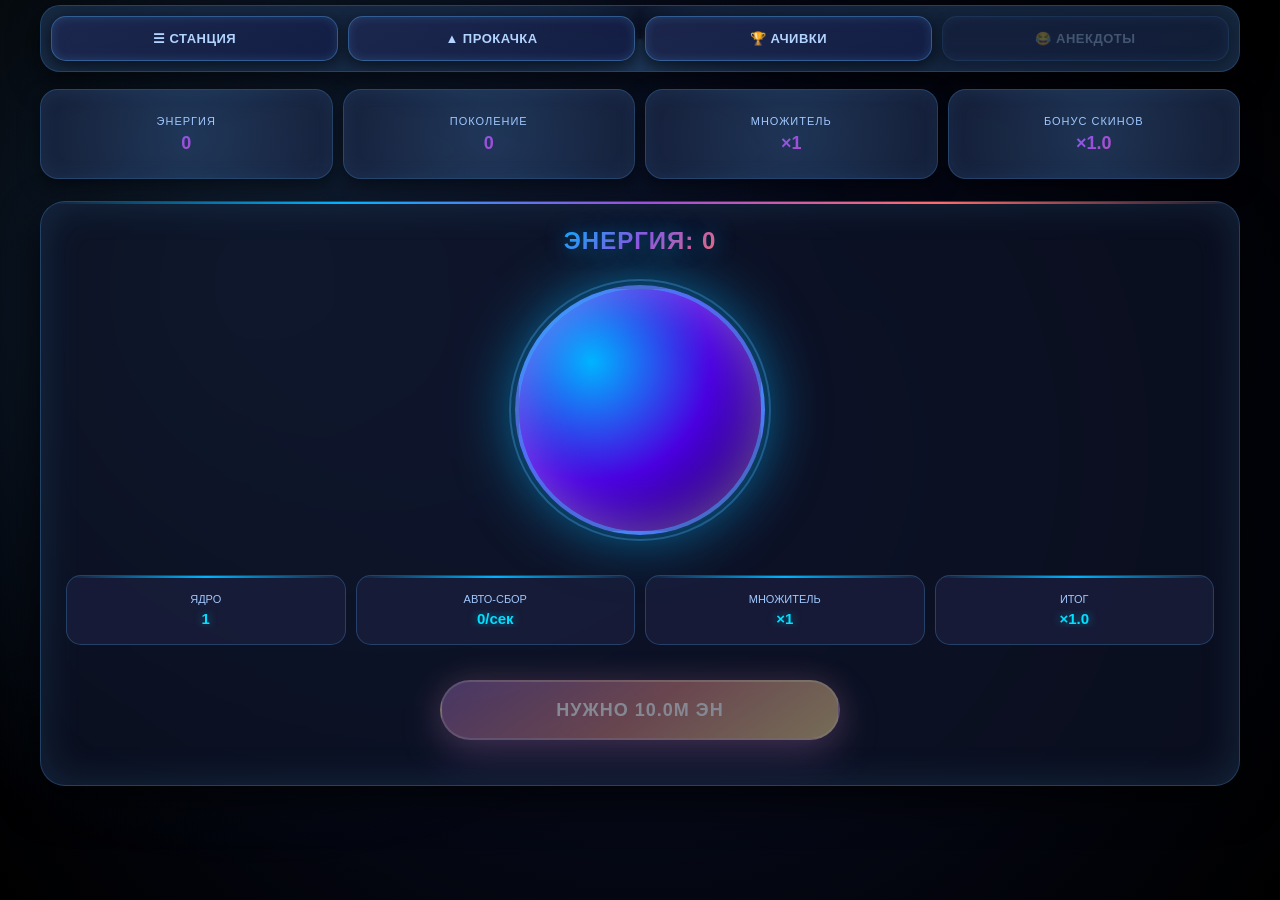
==== commit b269705c: "Add files via upload" ====
--- a/game.html
+++ b/game.html
@@ -117,46 +117,6 @@
   to { transform:rotate(360deg); }
 }
 
-/* Дополнительные стили для кнопок сохранения */
-.save-btn {
-  background:linear-gradient(145deg, #4caf50, #45a049);
-  border:none;
-  color:white;
-  padding:12px 20px;
-  border-radius:15px;
-  cursor:pointer;
-  font-size:13px;
-  font-weight:600;
-  border:2px solid rgba(255,255,255,0.4);
-  transition:all 0.3s;
-  min-width:110px;
-  position:relative;
-  overflow:hidden;
-  margin:5px;
-  flex:1;
-  font-family:'Orbitron', sans-serif;
-}
-
-.save-btn:hover {
-  transform:translateY(-3px);
-  box-shadow:0 8px 20px rgba(76,175,80,0.4);
-}
-
-.save-btn.danger {
-  background:linear-gradient(145deg, #ff6b6b, #d32f2f);
-}
-
-.save-btn.danger:hover {
-  box-shadow:0 8px 20px rgba(255,107,107,0.4);
-}
-
-.save-container {
-  display:flex;
-  gap:10px;
-  margin:20px 0;
-  flex-wrap:wrap;
-}
-
 .game-container{
   width:100%;
   max-width:1200px;
@@ -868,6 +828,7 @@
   object-fit:cover;
   border-bottom:2px solid rgba(157,78,221,0.4);
   transition:0.3s;
+  border-radius:12px 12px 0 0;
 }
 
 .skin-card:hover .skin-image {
@@ -1052,115 +1013,123 @@
   margin-top:10px;
 }
 
-.music-controls{
+.volume-slider-hidden {
+  display:none;
+}
+
+.music-controls {
   display:flex;
-  gap:12px;
+  gap:10px;
   justify-content:center;
-  margin-top:20px;
+  margin:20px 0;
   flex-wrap:wrap;
 }
 
-.music-btn{
+.music-control-btn {
   background:linear-gradient(145deg, rgba(40,50,90,0.9), rgba(30,40,80,0.9));
-  border:none;
+  border:2px solid rgba(88,179,255,0.4);
   color:white;
-  padding:12px 20px;
-  border-radius:15px;
+  width:50px;
+  height:50px;
+  border-radius:50%;
+  font-size:20px;
   cursor:pointer;
-  font-size:13px;
-  font-weight:600;
-  border:2px solid rgba(88,179,255,0.4);
   transition:all 0.3s;
-  min-width:110px;
+  display:flex;
+  align-items:center;
+  justify-content:center;
   position:relative;
   overflow:hidden;
 }
 
-.music-btn::before {
+.music-control-btn:hover {
+  transform:scale(1.1);
+  border-color:#00b4ff;
+  box-shadow:0 0 20px rgba(0,180,255,0.5);
+}
+
+.music-control-btn:active {
+  transform:scale(0.95);
+}
+
+.music-control-btn.active {
+  background:linear-gradient(145deg, #4caf50, #45a049);
+  border-color:#81c784;
+  animation:glow-pulse 1.5s infinite;
+}
+
+.music-control-btn.play-pause {
+  width:60px;
+  height:60px;
+  font-size:24px;
+  background:linear-gradient(145deg, #00b4ff, #4a00e0);
+}
+
+.music-track-selector {
+  display:flex;
+  justify-content:center;
+  gap:10px;
+  margin:20px 0;
+  flex-wrap:wrap;
+}
+
+.music-track-btn {
+  background:linear-gradient(145deg, rgba(30,20,60,0.8), rgba(20,15,40,0.8));
+  border:2px solid rgba(88,179,255,0.3);
+  border-radius:15px;
+  padding:10px 12px;
+  color:#a0c8ff;
+  cursor:pointer;
+  transition:all 0.3s;
+  min-width:70px;
+  text-align:center;
+  font-weight:600;
+  position:relative;
+  overflow:hidden;
+  display:flex;
+  flex-direction:column;
+  align-items:center;
+  justify-content:center;
+  line-height:1.2;
+}
+
+.music-track-btn::before {
   content:'';
   position:absolute;
   top:0;
   left:-100%;
   width:100%;
   height:100%;
-  background:linear-gradient(90deg, transparent, rgba(255,255,255,0.2), transparent);
+  background:linear-gradient(90deg, transparent, rgba(255,255,255,0.1), transparent);
   transition:0.5s;
 }
 
-.music-btn:hover {
-  transform:translateY(-3px);
-  background:linear-gradient(145deg, rgba(60,70,120,0.9), rgba(50,60,110,0.9));
-  box-shadow:0 8px 20px rgba(88,179,255,0.4);
-}
-
-.music-btn:hover::before {
-  left:100%;
-}
-
-.music-btn:active {
-  animation:button-pop 0.2s;
-}
-
-.music-btn.active{
-  background:linear-gradient(145deg, #4caf50, #45a049);
-  border-color:#81c784;
-  box-shadow:0 0 25px rgba(76,175,80,0.6);
-  animation:glow-pulse 1.5s infinite;
-}
-
-.music-track-container {
-  display:grid;
-  grid-template-columns:repeat(5, 1fr);
-  gap:10px;
-  margin:20px 0;
-}
-
-.music-track {
-  background:linear-gradient(145deg, rgba(30,20,60,0.8), rgba(20,15,40,0.8));
-  border-radius:12px;
-  padding:10px;
-  text-align:center;
-  border:2px solid rgba(88,179,255,0.3);
-  transition:0.3s;
-}
-
-.music-track.locked {
-  opacity:0.3;
-  filter:blur(2px);
-  pointer-events:none;
-}
-
-.music-track.unlocked {
-  cursor:pointer;
-}
-
-.music-track.unlocked:hover {
+.music-track-btn:hover {
   transform:translateY(-3px);
   border-color:#00b4ff;
-}
-
-.music-track.active {
-  border-color:#4caf50;
-  box-shadow:0 0 20px rgba(76,175,80,0.5);
-}
-
-.music-track-number {
-  font-size:14px;
-  font-weight:bold;
-  color:#8bb9ff;
-}
-
-.music-track-icon {
-  font-size:24px;
-  margin:5px 0;
-}
-
-.music-track-name {
-  font-size:10px;
-  color:#a0c8ff;
-}
-
-.current-track{
+  color:#fff;
+  box-shadow:0 10px 20px rgba(0,180,255,0.3);
+}
+
+.music-track-btn:hover::before {
+  left:100%;
+}
+
+.music-track-btn.active {
+  background:linear-gradient(145deg, #00b4ff, #4a00e0);
+  color:#fff;
+  border-color:rgba(255,255,255,0.5);
+  animation:glow-pulse 2s infinite;
+}
+
+.music-track-btn.locked {
+  opacity:0.5;
+  filter:blur(1px);
+  pointer-events:none;
+  background:rgba(50,50,70,0.5);
+}
+
+.current-track-display {
   color:#a0c8ff;
   font-size:14px;
   margin:15px 0;
@@ -1169,6 +1138,16 @@
   border-radius:15px;
   border:1px solid rgba(88,179,255,0.3);
   text-align:center;
+}
+
+.track-number-badge {
+  display:inline-block;
+  background:#00b4ff;
+  color:white;
+  padding:2px 8px;
+  border-radius:12px;
+  font-size:12px;
+  margin-left:10px;
 }
 
 .achievements-grid{
@@ -1494,13 +1473,50 @@
   .upgrades-grid{grid-template-columns:1fr;}
   .shop-container{grid-template-columns:1fr;}
   .achievements-grid{grid-template-columns:1fr;}
-  .music-controls{flex-direction:column;}
-  .music-btn{width:100%;}
+  .music-controls{flex-wrap:wrap;}
+  .music-track-selector{flex-wrap:wrap;}
   .panel-tabs{flex-direction:column;}
   .tab{width:100%;}
-  .music-track-container {
-    grid-template-columns:repeat(2, 1fr);
-  }
+}
+
+/* Стили для кнопок сохранения */
+.save-btn {
+  background:linear-gradient(145deg, #4caf50, #45a049);
+  border:none;
+  color:white;
+  padding:12px 20px;
+  border-radius:15px;
+  cursor:pointer;
+  font-size:13px;
+  font-weight:600;
+  border:2px solid rgba(255,255,255,0.4);
+  transition:all 0.3s;
+  min-width:110px;
+  position:relative;
+  overflow:hidden;
+  margin:5px;
+  flex:1;
+  font-family:'Orbitron', sans-serif;
+}
+
+.save-btn:hover {
+  transform:translateY(-3px);
+  box-shadow:0 8px 20px rgba(76,175,80,0.4);
+}
+
+.save-btn.danger {
+  background:linear-gradient(145deg, #ff6b6b, #d32f2f);
+}
+
+.save-btn.danger:hover {
+  box-shadow:0 8px 20px rgba(255,107,107,0.4);
+}
+
+.save-container {
+  display:flex;
+  gap:10px;
+  margin:20px 0;
+  flex-wrap:wrap;
 }
 </style>
 </head>
@@ -1584,40 +1600,27 @@
         <div class="volume-value" id="volumeDisplay">70%</div>
       </div>
       
-      <div class="music-track-container" id="musicTrackContainer">
-        <div class="music-track locked" id="musicTrack1">
-          <div class="music-track-number">#1</div>
-          <div class="music-track-icon">🔒</div>
-          <div class="music-track-name">Заблокировано</div>
-        </div>
-        <div class="music-track locked" id="musicTrack2">
-          <div class="music-track-number">#2</div>
-          <div class="music-track-icon">🔒</div>
-          <div class="music-track-name">Заблокировано</div>
-        </div>
-        <div class="music-track locked" id="musicTrack3">
-          <div class="music-track-number">#3</div>
-          <div class="music-track-icon">🔒</div>
-          <div class="music-track-name">Заблокировано</div>
-        </div>
-        <div class="music-track locked" id="musicTrack4">
-          <div class="music-track-number">#4</div>
-          <div class="music-track-icon">🔒</div>
-          <div class="music-track-name">Заблокировано</div>
-        </div>
-        <div class="music-track locked" id="musicTrack5">
-          <div class="music-track-number">#5</div>
-          <div class="music-track-icon">🔒</div>
-          <div class="music-track-name">Заблокировано</div>
-        </div>
+      <div class="music-controls">
+        <button class="music-control-btn" onclick="prevTrack()" title="Предыдущий трек">⏮️</button>
+        <button class="music-control-btn play-pause" id="playPauseBtn" onclick="togglePlayPause()">▶️</button>
+        <button class="music-control-btn" onclick="nextTrack()" title="Следующий трек">⏭️</button>
+        <button class="music-control-btn" onclick="stopMusic()" title="Стоп">⏹️</button>
       </div>
       
-      <div class="music-controls">
-        <button class="music-btn" onclick="toggleMusic()">⏯️ СТАРТ/ПАУЗА</button>
-        <button class="music-btn" onclick="stopMusic()">⏹️ СТОП</button>
+      <div class="music-track-selector" id="musicTrackSelector">
+        <button class="music-track-btn locked" id="trackBtn1" onclick="selectTrack(0)">#1</button>
+        <button class="music-track-btn locked" id="trackBtn2" onclick="selectTrack(1)">#2</button>
+        <button class="music-track-btn locked" id="trackBtn3" onclick="selectTrack(2)">#3</button>
+        <button class="music-track-btn locked" id="trackBtn4" onclick="selectTrack(3)">#4</button>
+        <button class="music-track-btn locked" id="trackBtn5" onclick="selectTrack(4)">#5</button>
       </div>
       
-      <!-- КНОПКИ СОХРАНЕНИЯ ДОБАВЛЕНЫ СЮДА -->
+      <div class="current-track-display" id="currentTrackDisplay">
+        ⏸️ Текущий трек: <span id="currentTrackName">Не выбран</span>
+        <span class="track-number-badge" id="trackNumberBadge">0/5</span>
+      </div>
+      
+      <!-- КНОПКИ СОХРАНЕНИЯ -->
       <div class="save-container">
         <button class="save-btn" onclick="saveGame()">💾 СОХРАНИТЬ</button>
         <button class="save-btn" onclick="loadGame()">📂 ЗАГРУЗИТЬ</button>
@@ -1726,19 +1729,17 @@
   <button class="close-panel" onclick="toggleJokesPanel()">×</button>
   
   <div class="secret-panel">
-    <div class="secret-title">😂 СЕКРЕТНЫЕ АНЕКДОТЫ</div>
+    <div class="secret-title">😂 100 КОСМИЧЕСКИХ АНЕКДОТОВ</div>
     <div style="color:#ffd700; text-align:center; margin-bottom:20px;">
       ✦ Вы достигли 20 сингулярностей! ✦
     </div>
     
-    <div class="joke-container" id="jokesGrid">
-      <!-- Анекдоты будут добавлены JavaScript -->
-    </div>
+    <div class="joke-container" id="jokesGrid"></div>
   </div>
 </div>
 
 <script>
-// ===== ОСНОВНЫЕ ПЕРЕМЕННЫЕ =====
+// ========== ОСНОВНЫЕ ПЕРЕМЕННЫЕ ==========
 let stellarEnergy = 0;
 let corePower = 1;
 let autoHarvest = 0;
@@ -1777,21 +1778,483 @@
   'VOID': { used: false },
   'COSMIC': { used: false },
   'NEBULA': { used: false },
-  'QUASAR': { used: false }
+  'QUASAR': { used: false },
+  'REFORMOTI': { used: false }
 };
 
-let audioContext = null;
+// ========== МУЗЫКАЛЬНАЯ СИСТЕМА ==========
 let audioEnabled = false;
 let currentTrack = 0;
-let audioGainNode = null;
 let musicUnlocked = false;
 let musicPrice = 50000;
+let tracksUnlocked = 0;
+let currentVolume = 70;
+let isDraggingVolume = false;
+
+const trackNames = [
+  'Космическая симфония',
+  'Галактический вальс',
+  'Туманность Ориона',
+  'Пульсар',
+  'Черная дыра'
+];
+
 let audioElements = [];
-let currentVolume = 70;
-let tracksUnlocked = 0;
-let isDraggingVolume = false;
-
-// ===== МАССИВЫ ИГРЫ =====
+
+function initMusicTracks() {
+  for (let i = 0; i < 5; i++) {
+    let audio = new Audio();
+    audio.loop = true;
+    audio.volume = currentVolume / 100;
+    
+    audio.src = `music/track${i+1}.mp3`;
+    
+    audioElements.push(audio);
+    
+    audio.onerror = () => {
+      console.log(`Ошибка загрузки трека ${i + 1}`);
+    };
+    
+    audio.oncanplaythrough = () => {
+      console.log(`Трек ${i + 1} загружен`);
+    };
+  }
+  
+  updateMusicTrackButtons();
+}
+
+function updateMusicTrackButtons() {
+  for (let i = 0; i < 5; i++) {
+    const btn = document.getElementById(`trackBtn${i+1}`);
+    if (i < tracksUnlocked) {
+      btn.classList.remove('locked');
+      btn.classList.add('unlocked');
+      btn.innerHTML = `#${i+1}<br><small>${trackNames[i].substring(0, 8)}</small>`;
+      
+      if (i === currentTrack && audioEnabled) {
+        btn.classList.add('active');
+      } else {
+        btn.classList.remove('active');
+      }
+    } else {
+      btn.classList.add('locked');
+      btn.classList.remove('unlocked', 'active');
+      btn.innerHTML = `#${i+1}<br><small>🔒</small>`;
+    }
+  }
+  
+  const trackNameSpan = document.getElementById('currentTrackName');
+  const trackBadge = document.getElementById('trackNumberBadge');
+  
+  if (tracksUnlocked > 0 && currentTrack < tracksUnlocked) {
+    trackNameSpan.textContent = trackNames[currentTrack];
+    trackBadge.textContent = `${currentTrack + 1}/${tracksUnlocked}`;
+  } else {
+    trackNameSpan.textContent = 'Не выбран';
+    trackBadge.textContent = `0/${tracksUnlocked}`;
+  }
+  
+  const playPauseBtn = document.getElementById('playPauseBtn');
+  if (playPauseBtn) {
+    playPauseBtn.innerHTML = audioEnabled ? '⏸️' : '▶️';
+  }
+}
+
+function togglePlayPause() {
+  if (!musicUnlocked) { 
+    showStellarMessage('❌ Сначала купите доступ к музыке!', '#ff9800'); 
+    return; 
+  }
+  
+  if (tracksUnlocked === 0) {
+    showStellarMessage('❌ Нет доступных треков!', '#ff9800');
+    return;
+  }
+  
+  if (audioEnabled) {
+    stopAllAudio();
+    audioEnabled = false;
+  } else {
+    playTrack(currentTrack);
+  }
+  
+  updateMusicTrackButtons();
+}
+
+function playTrack(index) {
+  if (!musicUnlocked || index >= tracksUnlocked) return false;
+  
+  stopAllAudio();
+  
+  const audio = audioElements[index];
+  if (audio) {
+    audio.volume = currentVolume / 100;
+    audio.play().catch(e => {
+      console.log('Ошибка воспроизведения:', e);
+    });
+    audioEnabled = true;
+    currentTrack = index;
+  }
+  
+  updateMusicTrackButtons();
+  return true;
+}
+
+function stopAllAudio() {
+  audioElements.forEach(audio => {
+    if (audio) {
+      audio.pause();
+      audio.currentTime = 0;
+    }
+  });
+  audioEnabled = false;
+}
+
+function stopMusic() {
+  stopAllAudio();
+  audioEnabled = false;
+  updateMusicTrackButtons();
+}
+
+function selectTrack(index) {
+  if (!musicUnlocked) { 
+    showStellarMessage('❌ Сначала купите доступ к музыке!', '#ff9800'); 
+    return; 
+  }
+  
+  if (index >= tracksUnlocked) {
+    showStellarMessage('❌ Этот трек ещё не разблокирован!', '#ff9800');
+    return;
+  }
+  
+  if (currentTrack === index && audioEnabled) {
+    return;
+  }
+  
+  playTrack(index);
+}
+
+function nextTrack() {
+  if (!musicUnlocked || tracksUnlocked === 0) return;
+  let nextIndex = (currentTrack + 1) % tracksUnlocked;
+  playTrack(nextIndex);
+}
+
+function prevTrack() {
+  if (!musicUnlocked || tracksUnlocked === 0) return;
+  let prevIndex = (currentTrack - 1 + tracksUnlocked) % tracksUnlocked;
+  playTrack(prevIndex);
+}
+
+function updateVolume(value) {
+  currentVolume = Math.min(100, Math.max(0, value));
+  
+  audioElements.forEach(audio => {
+    if (audio) {
+      audio.volume = currentVolume / 100;
+    }
+  });
+  
+  document.getElementById('volumeDisplay').textContent = currentVolume + '%';
+  document.getElementById('volumeKnobValue').textContent = currentVolume;
+  
+  const rotation = (currentVolume / 100) * 360;
+  document.getElementById('volumeRingFill').style.transform = `rotate(${rotation}deg)`;
+}
+
+function startDragVolume(e) {
+  e.preventDefault();
+  isDraggingVolume = true;
+  
+  const onMove = (moveEvent) => {
+    if (!isDraggingVolume) return;
+    moveEvent.preventDefault();
+    
+    const ring = document.querySelector('.volume-ring');
+    const rect = ring.getBoundingClientRect();
+    const centerX = rect.left + rect.width / 2;
+    const centerY = rect.top + rect.height / 2;
+    
+    let clientX, clientY;
+    if (moveEvent.touches) {
+      clientX = moveEvent.touches[0].clientX;
+      clientY = moveEvent.touches[0].clientY;
+    } else {
+      clientX = moveEvent.clientX;
+      clientY = moveEvent.clientY;
+    }
+    
+    const deltaX = clientX - centerX;
+    const deltaY = clientY - centerY;
+    
+    let angle = Math.atan2(deltaY, deltaX) * (180 / Math.PI);
+    angle = (angle + 360 + 90) % 360;
+    
+    const volume = Math.round((angle / 360) * 100);
+    updateVolume(volume);
+  };
+  
+  const onEnd = () => {
+    isDraggingVolume = false;
+    document.removeEventListener('mousemove', onMove);
+    document.removeEventListener('mouseup', onEnd);
+    document.removeEventListener('touchmove', onMove);
+    document.removeEventListener('touchend', onEnd);
+  };
+  
+  document.addEventListener('mousemove', onMove);
+  document.addEventListener('mouseup', onEnd);
+  document.addEventListener('touchmove', onMove, { passive: false });
+  document.addEventListener('touchend', onEnd);
+}
+
+function rotateVolume(e) {
+  const ring = document.querySelector('.volume-ring');
+  const rect = ring.getBoundingClientRect();
+  const centerX = rect.left + rect.width / 2;
+  const centerY = rect.top + rect.height / 2;
+  
+  let clientX, clientY;
+  if (e.touches) {
+    clientX = e.touches[0].clientX;
+    clientY = e.touches[0].clientY;
+  } else {
+    clientX = e.clientX;
+    clientY = e.clientY;
+  }
+  
+  const deltaX = clientX - centerX;
+  const deltaY = clientY - centerY;
+  
+  let angle = Math.atan2(deltaY, deltaX) * (180 / Math.PI);
+  angle = (angle + 360 + 90) % 360;
+  
+  const volume = Math.round((angle / 360) * 100);
+  updateVolume(volume);
+}
+
+function purchaseMusicAccess() {
+  if (stellarEnergy < musicPrice) return false;
+  stellarEnergy -= musicPrice;
+  musicUnlocked = true;
+  
+  if (tracksUnlocked < 5) {
+    tracksUnlocked++;
+    showStellarMessage(`✅ Разблокирован трек ${tracksUnlocked}!`, '#4caf50');
+    updateMusicTrackButtons();
+  }
+  
+  musicPrice *= 2;
+  document.getElementById('musicOwnedStatus').innerHTML = '✅ ДОСТУП ПОЛУЧЕН';
+  
+  updateCosmicInterface();
+  renderMusicPurchaseButton();
+  checkAchievements();
+  
+  createPurchaseParticles();
+  
+  return true;
+}
+
+function renderMusicPurchaseButton() {
+  const container = document.getElementById('musicPurchaseBtnContainer');
+  if (!container) return;
+  container.innerHTML = '';
+  
+  if (tracksUnlocked < 5) {
+    const btn = document.createElement('button');
+    btn.className = 'music-track-btn';
+    btn.style.width = '100%';
+    btn.style.padding = '15px';
+    btn.style.background = 'linear-gradient(145deg, #00b4ff, #4a00e0)';
+    btn.style.color = 'white';
+    btn.style.border = 'none';
+    btn.style.borderRadius = '15px';
+    btn.style.fontSize = '14px';
+    btn.style.fontWeight = 'bold';
+    btn.style.cursor = 'pointer';
+    btn.innerHTML = `🎵 КУПИТЬ ТРЕК ${tracksUnlocked + 1} (${formatNumber(musicPrice)} ЭН)`;
+    btn.onclick = purchaseMusicAccess;
+    btn.disabled = stellarEnergy < musicPrice;
+    container.appendChild(btn);
+  } else {
+    const msg = document.createElement('div');
+    msg.style.color = '#4caf50';
+    msg.style.fontWeight = 'bold';
+    msg.style.fontSize = '14px';
+    msg.style.padding = '10px';
+    msg.style.background = 'rgba(76,175,80,0.2)';
+    msg.style.borderRadius = '10px';
+    msg.innerHTML = '✅ ВСЕ ТРЕКИ РАЗБЛОКИРОВАНЫ';
+    container.appendChild(msg);
+  }
+}
+
+// ========== ВСЕ ФОНЫ (старые + новые) ==========
+const backgrounds = [
+  {name:'Глубокий Космос', price:800, url:'https://images.wallpaperscraft.ru/image/single/kosmos_zvezdy_tumannost_157030_3840x2400.jpg'},
+  {name:'Сингулярность', price:2000, url:'https://server.wallpaperalchemy.com/storage/wallpapers/91/4k-black-hole-minimalistic-wallpaper.png'},
+  {name:'Планета Земля', price:3500, url:'https://img3.akspic.ru/crops/1/9/9/5/25991/25991-zemlya-atmosfera-kosmos-prostranstvo-vselennaya-3840x2160.jpg'},
+  {name:'Галактический Вихрь', price:5000, url:'https://wallpaper.forfun.com/fetch/60/604f6358cd0a4b83989516f724ed8bea.jpeg'},
+  {name:'Туманность Ориона', price:7500, url:'https://images.alphacoders.com/135/1354208.jpeg'},
+  {name:'Ледяная Планета', price:10000, url:'https://abrakadabra.fun/uploads/posts/2021-12/1640668539_5-abrakadabra-fun-p-oboi-na-rabochii-stol-planeta-6.png'},
+  {name:'Космический Океан', price:15000, url:'https://images.wallpapershq.com/wallpapers/1284/wallpaper_1284_3840x2160.jpg'},
+  {name:'Аниме Пейзаж', price:20000, url:'https://sotni.ru/wp-content/uploads/2023/08/anime-peizazh-375.webp'},
+  {name:'Аниме Закат', price:25000, url:'https://abrakadabra.fun/uploads/posts/2022-02/1643978194_2-abrakadabra-fun-p-fon-dlya-prevyu-anime-2.jpg'},
+  {name:'Тёмный Лес', price:30000, url:'https://img2.akspic.ru/crops/1/1/7/7/97711/97711-les-chernyj_les-priroda-derevo-solnechnyj_svet-3840x2160.jpg'},
+  {name:'Красная Туманность', price:40000, url:'https://images4.alphacoders.com/102/1029255.jpg'},
+  {name:'Синяя Галактика', price:50000, url:'https://wallpapercave.com/wp/wp15705495.jpg'},
+  {name:'Фиолетовый Космос', price:60000, url:'https://images8.alphacoders.com/135/thumb-1920-1354199.jpeg'},
+  {name:'Золотая Туманность', price:80000, url:'https://wallpaper.forfun.com/fetch/00/008ff52a2516af485380ffd409e6c834.jpeg'},
+  {name:'Розовая Галактика', price:100000, url:'https://applescoop.org/image/wallpapers/mac/[base64].webp'},
+  {name:'Изумрудный Космос', price:150000, url:'https://images8.alphacoders.com/131/1315742.jpg'},
+  {name:'Сапфировая Туманность', price:200000, url:'https://images3.alphacoders.com/137/1377082.png'}
+];
+
+// ========== ВСЕ СКИНЫ (старые + новые) ==========
+const originalSkins = [
+  {name:'Туманность Андромеды', price:500, url:'https://wallpaper.forfun.com/fetch/8d/8dbdaf8bd40e873ddb331cad3c246db3.jpeg'},
+  {name:'Облако Сингулярности', price:1200, url:'https://e1.pxfuel.com/desktop-wallpaper/962/415/desktop-wallpaper-pink-skull-by-daemonika-2800x2100-for-your-mobile-tablet-retro-skull.jpg'},
+  {name:'Квантовый Разлом', price:2500, url:'https://encrypted-tbn0.gstatic.com/images?q=tbn:ANd9GcS0TgYQy6Kacnqz2eG4Kzpb5s3Ih73QeAYi8Q&s'},
+  {name:'Эхо Вселенной', price:4000, url:'https://images.steamusercontent.com/ugc/1675869057985981771/EC21624F70B718E5406F4748BD3DFC1EE4309CB7/'},
+  {name:'Череп Пустоты', price:8000, url:'https://img.freepik.com/premium-vector/illustration-white-skull-black-background-skull-tattoos-illustration-scarf_15870-787.jpg'},
+  {name:'Крик Бездны', price:12000, url:'https://img.freepik.com/premium-vector/screaming-skull-vector-black-background_248052-86.jpg'},
+  {name:'Тетрадь Смерти', price:20000, url:'https://img.goodfon.ru/wallpaper/big/c/e3/death-note-tetrad-smerti-2436.webp'},
+  {name:'Астральный Символ', price:35000, url:'https://i.pinimg.com/736x/b9/30/ba/b930ba00009244ce23891e5c42e699e9.jpg'},
+  {name:'Галактический Разряд', price:80000, url:'https://klike.net/uploads/posts/2022-07/1657778940_37.jpg'},
+  {name:'Молниеносный Импульс', price:100000, url:'https://zefirka.club/uploads/posts/2023-01/thumbs/1673691446_24-zefirka-club-p-molniya-makvin-na-avu-35.jpg'},
+  {name:'Красный Гигант', price:150000, url:'https://c4.wallpaperflare.com/wallpaper/741/599/723/pizza-food-vegetables-fruit-wallpaper-preview.jpg'},
+  {name:'Голубой Сверхгигант', price:300000, url:'https://i.pinimg.com/736x/20/4d/58/204d5811926c27cb8925d5cc0a9342aa.jpg'},
+  {name:'Пульсар', price:500000, url:'https://pbs.twimg.com/media/GVeSbUeWUAA2PSc.jpg'},
+  {name:'Магнетар', price:750000, url:'https://universemagazine.com/wp-content/uploads/2023/12/javier-miranda-kbu5apay4t0-unsplash.jpg'},
+  {name:'Квазар', price:1000000, url:'https://www6.slac.stanford.edu/sites/default/files/images/0803019_21.jpg'},
+  {name:'Абстракция', price:1500000, url:'https://i.pinimg.com/736x/96/b8/7e/96b87ed46354a6bcedaef2799b6553c3.jpg'},
+  {name:'Галактика', price:2000000, url:'https://i.pinimg.com/600x315/c9/ff/7d/c9ff7da321a1896eedae3b262dbe3d8b.jpg'},
+  {name:'Неон', price:3000000, url:'https://scontent-waw2-1.xx.fbcdn.net/v/t1.6435-9/60960653_2254372368146460_449542527381405696_n.jpg?_nc_cat=111&ccb=1-7&_nc_sid=1d70fc&_nc_ohc=fm6huFCQQy4Q7kNvwHl7RTQ&_nc_oc=Admp1V6s_jGaslIHHvOIEQ3V2zjTEnEKwtSAaInTALc5E0TjQvDua369GWuI1J9Wblc&_nc_zt=23&_nc_ht=scontent-waw2-1.xx&_nc_gid=yUQGFDDZ8d1MHXUq7PRxLw&oh=00_AfvOxDFSawHZKZjb9Wd1ahNQS9Tpe2QQytxXiVM5pI7IdA&oe=69C677A3'}
+];
+
+// ========== ЭКСКЛЮЗИВНЫЕ СКИНЫ ==========
+const specialSkins = [
+  {name:'Пламя Феникса', price:250000, url:'https://cdn.pixabay.com/photo/2016/11/29/05/45/astronomy-1867616_1280.jpg'},
+  {name:'Ледяной Кристалл', price:500000, url:'https://cdn.pixabay.com/photo/2017/08/30/01/05/milky-way-2695569_1280.jpg'},
+  {name:'Золотая Галактика', price:1000000, url:'https://cdn.pixabay.com/photo/2016/10/20/18/35/earth-1756274_1280.jpg'},
+  {name:'Кровавая Луна', price:2500000, url:'https://cdn.pixabay.com/photo/2011/12/14/12/21/orion-nebula-11107_1280.jpg'},
+  {name:'Божественный Щит', price:10000000, url:'https://cdn.pixabay.com/photo/2017/09/12/11/56/universe-2742113_1280.jpg'},
+  {name:'Сверхновая', price:25000000, url:'https://cdn.pixabay.com/photo/2016/11/22/23/44/buildings-1851246_1280.jpg'},
+  {name:'Космический Феникс', price:50000000, url:'https://cdn.pixabay.com/photo/2017/02/09/17/15/abstract-2049565_1280.jpg'},
+  {name:'Реформати Легенда', price:100000000, url:'https://cdn.pixabay.com/photo/2018/04/25/09/26/eclipse-3348889_1280.jpg'}
+];
+
+// ========== ПРОКАЧКИ С УВЕЛИЧЕННЫМИ ЦЕНАМИ ==========
+const clickUpgrades = [
+  {power:1, price:50, name:"Базовый импульс"},
+  {power:5, price:250, name:"Протонный всплеск"},
+  {power:10, price:500, name:"Нейтронная волна"},
+  {power:25, price:1250, name:"Плазменный выброс"},
+  {power:50, price:2500, name:"Гравитационный удар"},
+  {power:100, price:5000, name:"Сингулярный взрыв"},
+  {power:1200, price:60000, name:"Чёрная дыра"},
+  {power:4500, price:225000, name:"Квазар"},
+  {power:8494, price:424700, name:"Галактический кластер"},
+  {power:24000, price:1200000, name:"Тёмная материя"},
+  {power:70000, price:3500000, name:"Космическая струна"},
+  {power:1000000, price:50000000, name:"Большой взрыв"},
+  {power:5000000, price:250000000, name:"Мультивселенная I"},
+  {power:25000000, price:1250000000, name:"Мультивселенная II"},
+  {power:100000000, price:5000000000, name:"Мультивселенная III"},
+  {power:500000000, price:25000000000, name:"Мультивселенная IV"},
+  {power:2500000000, price:125000000000, name:"Мультивселенная V"},
+  {power:10000000000, price:500000000000, name:"Мультивселенная VI"},
+  {power:50000000000, price:2500000000000, name:"Мультивселенная VII"},
+  {power:100000000000, price:5000000000000, name:"Абсолют"}
+];
+
+const autoUpgrades = [
+  {power:1, price:75, name:"Солнечный парус"},
+  {power:5, price:375, name:"Ионный двигатель"},
+  {power:10, price:750, name:"Варп-двигатель"},
+  {power:20, price:1500, name:"Квантовый двигатель"},
+  {power:25, price:1875, name:"Гравитационный парус"},
+  {power:35, price:2625, name:"Термоядерный реактор"},
+  {power:50, price:3750, name:"Звёздный двигатель"},
+  {power:80, price:6000, name:"Червоточина"},
+  {power:230, price:17250, name:"Гипердвигатель"},
+  {power:900, price:67500, name:"Пространственный скачок"},
+  {power:2300, price:172500, name:"Временная петля"},
+  {power:9000, price:675000, name:"Космический портал"},
+  {power:14000, price:1050000, name:"Мультиверсальный мост"},
+  {power:40900, price:3067500, name:"Сингулярный двигатель"},
+  {power:100000, price:7500000, name:"Абсолютный двигатель"},
+  {power:500000, price:37500000, name:"Галактический сборщик"},
+  {power:2500000, price:187500000, name:"Туманный коллектор"},
+  {power:10000000, price:750000000, name:"Звёздный жнец"},
+  {power:50000000, price:3750000000, name:"Космический пожиратель"},
+  {power:250000000, price:18750000000, name:"Черная дыра"},
+  {power:1000000000, price:75000000000, name:"Квазар"},
+  {power:5000000000, price:375000000000, name:"Пульсар"},
+  {power:25000000000, price:1875000000000, name:"Мультивселенная"},
+  {power:100000000000, price:7500000000000, name:"Великий сбор"},
+  {power:500000000000, price:37500000000000, name:"Абсолютный сбор"}
+];
+
+const multiplierUpgrades = [
+  {value:1.2, basePrice:2500, name:"×1.2"},
+  {value:2, basePrice:12500, name:"×2"},
+  {value:5, basePrice:62500, name:"×5"},
+  {value:20, basePrice:250000, name:"×20"},
+  {value:100, basePrice:1250000, name:"×100"},
+  {value:500, basePrice:6250000, name:"×500"},
+  {value:2500, basePrice:31250000, name:"×2500"},
+  {value:10000, basePrice:156250000, name:"×10000"},
+  {value:100000, basePrice:781250000, name:"×100000"},
+  {value:1000000, basePrice:3906250000, name:"×1000000"}
+];
+let multiplierPurchases = [0,0,0,0,0,0,0,0,0,0];
+
+function getMultiplierPrice(index) {
+  return multiplierUpgrades[index].basePrice * Math.pow(2.5, multiplierPurchases[index]);
+}
+
+const criticalUpgrades = [
+  {chance:1, multiplier:2, price:12500, name:"Базовый крит"},
+  {chance:2, multiplier:2, price:62500, name:"Улучшенный крит"},
+  {chance:3, multiplier:3, price:250000, name:"Мощный крит"},
+  {chance:5, multiplier:3, price:1250000, name:"Смертельный крит"},
+  {chance:8, multiplier:4, price:6250000, name:"Сингулярный крит"},
+  {chance:12, multiplier:5, price:31250000, name:"Квантовый крит"},
+  {chance:18, multiplier:6, price:156250000, name:"Галактический крит"},
+  {chance:25, multiplier:8, price:781250000, name:"Мультиверсальный крит"},
+  {chance:35, multiplier:10, price:3906250000, name:"Абсолютный крит"},
+  {chance:50, multiplier:15, price:19531250000, name:"Божественный крит"}
+];
+
+const energyUpgrades = [
+  {regen:1, price:5000, name:"Солнечная батарея"},
+  {regen:2, price:25000, name:"Термоядерный реактор"},
+  {regen:5, price:125000, name:"Квантовый накопитель"},
+  {regen:10, price:625000, name:"Звёздный генератор"},
+  {regen:25, price:3125000, name:"Плазменный сердечник"},
+  {regen:50, price:15625000, name:"Галактический реактор"},
+  {regen:100, price:78125000, name:"Сингулярный двигатель"},
+  {regen:250, price:390625000, name:"Черная дыра"},
+  {regen:500, price:1953125000, name:"Квазар"},
+  {regen:1000, price:9765625000, name:"Большой взрыв"}
+];
+
+const bonusUpgrades = [
+  {type:'combo', value:0.1, price:25000, name:"Комбо-таймер"},
+  {type:'luck', value:0.1, price:125000, name:"Удача"},
+  {type:'passive', value:0.5, price:625000, name:"Пассивный доход"},
+  {type:'rebirth', value:0.1, price:2500000, name:"Бонус перерождения"},
+  {type:'combo', value:0.2, price:12500000, name:"Супер-комбо"},
+  {type:'luck', value:0.2, price:62500000, name:"Удача II"},
+  {type:'passive', value:1, price:312500000, name:"Пассивный доход II"},
+  {type:'rebirth', value:0.2, price:1562500000, name:"Бонус перерождения II"},
+  {type:'combo', value:0.5, price:7812500000, name:"Комбо-легенда"},
+  {type:'luck', value:0.5, price:39062500000, name:"Удача III"}
+];
+
+// ========== 100 АНЕКДОТОВ ==========
 const jokes = [
   { text: "Летит байт по проводу, а навстречу ему гигабайт. Байт спрашивает: 'Ты кто?'. Гигабайт отвечает: 'Я - 1024 тебя!'", laugh: "🤣😂🤣" },
   { text: "Программист просыпается и говорит жене: 'Дорогая, я тебя люблю!'. Жена: 'Ты что, баги ловил всю ночь?'", laugh: "😆😆😆" },
@@ -1802,173 +2265,104 @@
   { text: "Илон Маск купил Twitter, а теперь хочет купить телеграм, чтобы сделать из него космический корабль", laugh: "🚀🚀🚀" },
   { text: "Сингулярность - это когда твой компьютер думает быстрее, чем ты успеваешь кликать", laugh: "😵😵😵" },
   { text: "Почему программисты не любят космос? Там слишком много багов!", laugh: "🐛🐛🐛" },
-  { text: "Встречаются 0 и 1. 0 говорит: 'Ты такой единичный!'. 1 отвечает: 'А ты такой нулевой...'", laugh: "😄😄😄" }
+  { text: "Встречаются 0 и 1. 0 говорит: 'Ты такой единичный!'. 1 отвечает: 'А ты такой нулевой...'", laugh: "😄😄😄" },
+  { text: "Что говорит программист, когда у него день рождения? 'Happy birthday to me! Синтаксическая ошибка!'", laugh: "🎂🎂🎂" },
+  { text: "Почему программисты путают Хэллоуин и Рождество? Потому что Oct 31 == Dec 25", laugh: "🎃🎄🎃" },
+  { text: "Сколько программистов нужно, чтобы вкрутить лампочку? Ни одного, это hardware проблема.", laugh: "💡💡💡" },
+  { text: "Айтишник приходит к врачу. Врач: 'На что жалуетесь?'. Айтишник: 'Болит вот здесь, здесь и здесь'. Врач: 'Попробуйте перезагрузиться'", laugh: "🔄🔄🔄" },
+  { text: "Жена программиста: 'Дорогой, сходи в магазин, купи хлеб, если будут яйца - купи десяток'. Программист принес 10 буханок хлеба и сказал: 'Яйца были'", laugh: "🥚🥚🥚" },
+  { text: "Администратор спрашивает у программиста: 'Ты почему вчера не пришел на работу?'. Программист: 'Я компилировал программу'", laugh: "💻💻💻" },
+  { text: "Что такое 'I C Q' в переводе с английского? 'Я ищу тебя'", laugh: "🔍🔍🔍" },
+  { text: "Стоит Windows на коленях перед Линуксом и плачет. Линукс: 'Ты чего?'. Windows: 'Я тебя не поддерживаю'", laugh: "😭😭😭" },
+  { text: "Приходит баг к разработчику и говорит: 'Ты меня вчера пофиксил?'. Разработчик: 'Да'. Баг: 'А я сегодня опять вылез!'", laugh: "🐞🐞🐞" },
+  { text: "Как программисты поздравляют друг друга с днем рождения? 'Желаю тебе бесконечного цикла удачи и никаких багов в жизни!'", laugh: "🎉🎉🎉" },
+  { text: "В чем разница между программистом и Богом? Бог знает всё, программист знает, где искать", laugh: "👨‍💻👨‍💻👨‍💻" },
+  { text: "Оптимист учит английский, пессимист - китайский, а программист - язык ассемблера", laugh: "🔤🔤🔤" },
+  { text: "Почему программисты любят темноту? Потому что свет привлекает багов", laugh: "🌚🌚🌚" },
+  { text: "Если у тебя есть яблоко и у меня есть яблоко, и мы обменяемся, у каждого будет по яблоку. Если у тебя есть идея и у меня есть идея, и мы обменяемся, у каждого будет по две идеи", laugh: "🍎💡🍎" },
+  { text: "Программист заходит в бар и заказывает 1, 0, 1, 0, 1, 0, 1, 0...", laugh: "🥃🥃🥃" },
+  { text: "Сколько нужно программистов, чтобы поменять лампочку? 10. Один меняет, остальные 9 говорят: 'Я бы сделал лучше'", laugh: "💡💡💡" },
+  { text: "Что говорит программист, когда у него всё работает? 'Оно компилируется! ОНО КОМПИЛИРУЕТСЯ!!!'", laugh: "🎊🎊🎊" },
+  { text: "Как называется маленький программист? Микро-софт", laugh: "👶👶👶" },
+  { text: "Программист звонит в службу поддержки: 'У меня не работает интернет'. Оператор: 'Перезагрузите роутер'. Программист: 'А где кнопка перезагрузки?'", laugh: "📞📞📞" },
+  { text: "Хакеры не ломают системы - они просто просят пароль вежливо", laugh: "😇😇😇" },
+  { text: "Приходит программист к психиатру. Психиатр: 'Что вас беспокоит?'. Программист: 'Мне кажется, что я - собака'. Психиатр: 'И давно?'. Программист: 'С тех пор как меня переименовали в puplik'", laugh: "🐕🐕🐕" },
+  { text: "Почему программисты не ходят на свидания? Потому что они боятся commit'ов", laugh: "💔💔💔" },
+  { text: "Что такое 'Hello World' для программиста? Это первый шаг к безумию", laugh: "👋🌍👋" },
+  { text: "Программист приходит в бар и говорит: 'Мне пиво и чтобы без багов'. Бармен: 'У нас только лагер'", laugh: "🍺🍺🍺" },
+  { text: "Как программисты называют своих детей? 'Наследники класса'", laugh: "👶👶👶" },
+  { text: "Почему программисты не играют в футбол? Потому что там слишком много header'ов", laugh: "⚽⚽⚽" },
+  { text: "Что общего между программистом и Шерлоком Холмсом? Оба ищут баги", laugh: "🔍🔍🔍" },
+  { text: "Программист приходит к врачу. Врач: 'У вас аритмия'. Программист: 'Это потому что я не синхронизировал потоки?'", laugh: "💓💓💓" },
+  { text: "Почему программисты не любят природу? Там слишком много багов и нет интернета", laugh: "🌲🌲🌲" },
+  { text: "Что такое 'NaN'? Это когда твоя зарплата после налогов", laugh: "💰💰💰" },
+  { text: "Программист спрашивает у коллеги: 'Ты вчера видел мой код?'. Коллега: 'Нет, я не мазохист'", laugh: "😱😱😱" },
+  { text: "Почему программисты не ходят в церковь? Потому что там говорят 'аминь', а не 'commit'", laugh: "⛪⛪⛪" },
+  { text: "Как программисты называют плохую погоду? 'Баг в системе природы'", laugh: "🌧️🌧️🌧️" },
+  { text: "Программист жалуется: 'У меня вчера была ошибка 404'. Друг: 'Что не нашел?'. Программист: 'Свою девушку'", laugh: "😢😢😢" },
+  { text: "Почему программисты не женятся? Потому что боятся бесконечного цикла", laugh: "💍💍💍" },
+  { text: "Что говорит программист, когда видит красивую девушку? 'Ого, какие настройки!'", laugh: "👀👀👀" },
+  { text: "Как программисты называют свою память? 'RAM' - потому что всё забывают при выключении", laugh: "🧠🧠🧠" },
+  { text: "Программист приходит в ресторан. Официант: 'Что будете заказывать?'. Программист: 'Меню'. Официант: 'Вот'. Программист: 'А где документация?'", laugh: "📋📋📋" },
+  { text: "Почему программисты не водят машину? Потому что боятся ошибок в драйверах", laugh: "🚗🚗🚗" },
+  { text: "Что такое 'Ctrl+Z' для программиста? Кнопка спасения жизни", laugh: "🔄🔄🔄" },
+  { text: "Программист спрашивает у Бога: 'Боже, когда будет идеальный код?'. Бог: 'Жди, я компилирую Вселенную'", laugh: "🌌🌌🌌" },
+  { text: "Почему программисты не пьют кофе? Потому что он горький, как их жизнь", laugh: "☕☕☕" },
+  { text: "Как программисты называют свою жену? 'Основной поток'", laugh: "👩👩👩" },
+  { text: "Программист приходит к психологу. Психолог: 'Расскажите о своих проблемах'. Программист: 'У меня есть проблема между креслом и клавиатурой'", laugh: "🪑🪑🪑" },
+  { text: "Почему программисты не ходят в кино? Потому что там слишком много сюжетных багов", laugh: "🎬🎬🎬" },
+  { text: "Что такое '999' для программиста? Это когда у тебя 999 проблем, и все связаны с кодом", laugh: "9️⃣9️⃣9️⃣" },
+  { text: "Программист спрашивает: 'Почему ты не отвечаешь на мои сообщения?'. Друг: 'Я в офлайне'. Программист: 'А перезагрузиться не пробовал?'", laugh: "📱📱📱" },
+  { text: "Почему программисты не спят? Потому что ночью меньше пользователей и можно спокойно дебажить", laugh: "😴😴😴" },
+  { text: "Как программисты называют плохое настроение? 'Критическая ошибка в системе'", laugh: "😠😠😠" },
+  { text: "Программист говорит другу: 'Я сегодня поймал 10 багов'. Друг: 'Молодец! А где?'. Программист: 'В зоопарке'", laugh: "🐜🐜🐜" },
+  { text: "Почему программисты не любят осень? Потому что листья падают, как их код после код-ревью", laugh: "🍂🍂🍂" },
+  { text: "Что такое 'API' для программиста? Это когда он просит у Бога документацию", laugh: "📖📖📖" },
+  { text: "Программист заходит в лифт и говорит: 'Поехали на 5 этаж'. Лифт: '404 Not Found'", laugh: "🛗🛗🛗" },
+  { text: "Почему программисты не ходят на пляж? Потому что там слишком много 'песочниц'", laugh: "🏖️🏖️🏖️" },
+  { text: "Как программисты называют отпуск? 'Долгий период без деплоя'", laugh: "✈️✈️✈️" },
+  { text: "Программист приходит в магазин и спрашивает: 'У вас есть хлеб?'. Продавец: 'Да'. Программист: 'А документация к нему есть?'", laugh: "🍞🍞🍞" },
+  { text: "Почему программисты не любят понедельник? Потому что это 'System.ArrayIndexOutOfBoundsException' дня недели", laugh: "📅📅📅" },
+  { text: "Что такое 'while(true)' для программиста? Это его жизнь", laugh: "🔄🔄🔄" },
+  { text: "Программист спрашивает у коллеги: 'Как пройти в библиотеку?'. Коллега: 'Используй Google Maps API'", laugh: "🗺️🗺️🗺️" },
+  { text: "Почему программисты не готовят еду? Потому что боятся переполнения стека", laugh: "🍳🍳🍳" },
+  { text: "Как программисты называют свою кошку? 'Домашний сервер'", laugh: "🐱🐱🐱" },
+  { text: "Программист жалуется: 'У меня сегодня был тяжелый день'. Друг: 'Что случилось?'. Программист: 'Я забыл поставить точку с запятой'", laugh: "😫😫😫" },
+  { text: "Почему программисты не ходят на концерты? Потому что там слишком много 'live' багов", laugh: "🎸🎸🎸" },
+  { text: "Что такое 'git commit' для программиста? Это когда он пытается сохранить свою совесть", laugh: "💾💾💾" },
+  { text: "Программист говорит: 'Я знаю 1000 языков программирования'. Друг: 'А на каком думаешь?'. Программист: 'На русском'", laugh: "🇷🇺🇷🇺🇷🇺" },
+  { text: "Почему программисты не ходят в спортзал? Потому что там слишком много 'весов' и 'циклов'", laugh: "🏋️🏋️🏋️" },
+  { text: "Как программисты называют свою зарплату? 'Фиксированный баг'", laugh: "💵💵💵" },
+  { text: "Программист приходит к врачу. Врач: 'У вас простуда'. Программист: 'Это вирус или баг?'", laugh: "🤧🤧🤧" },
+  { text: "Почему программисты не ходят в театр? Потому что там слишком много 'драм' в коде", laugh: "🎭🎭🎭" },
+  { text: "Что такое 'null' для программиста? Это его социальная жизнь", laugh: "0️⃣0️⃣0️⃣" },
+  { text: "Программист спрашивает: 'Ты любишь джаву?'. Девушка: 'Да, это вкусно'. Программист уходит плакать", laugh: "☕☕☕" },
+  { text: "Почему программисты не ходят в горы? Потому что там слишком много 'пиков'", laugh: "⛰️⛰️⛰️" },
+  { text: "Как программисты называют свою машину? 'Железо с багами'", laugh: "🚗🚗🚗" },
+  { text: "Программист говорит: 'Я написал идеальный код'. Друг: 'Покажи'. Программист: 'Он не компилируется'", laugh: "😅😅😅" },
+  { text: "Почему программисты не любят математику? Потому что там слишком много 'исключений'", laugh: "🧮🧮🧮" },
+  { text: "Что такое 'Ctrl+C' для программиста? Это копирование чужих ошибок", laugh: "📋📋📋" },
+  { text: "Программист спрашивает у Бога: 'Боже, почему в мире столько багов?'. Бог: 'Это фичи, сынок'", laugh: "😇😇😇" },
+  { text: "Почему программисты не ходят в бассейн? Потому что там слишком много 'потоков'", laugh: "🏊🏊🏊" },
+  { text: "Как программисты называют свою собаку? 'Домашний firewall'", laugh: "🐕🐕🐕" },
+  { text: "Программист говорит: 'Я вчера нашел баг в матрице'. Друг: 'И что?'. Программист: 'Ничего, он оказался фичей'", laugh: "🤔🤔🤔" },
+  { text: "Почему программисты не ходят на свидания вслепую? Потому что боятся 'null pointer'", laugh: "👁️👁️👁️" },
+  { text: "Что такое 'sudo' для программиста? Это когда он просит у компа вежливо", laugh: "👑👑👑" },
+  { text: "Программист приходит в кафе. Официант: 'Что будете?'. Программист: 'Кофе, но без кофеина'. Официант: 'А смысл?'. Программист: 'Как в джаваскрипте - работает, но непонятно зачем'", laugh: "☕☕☕" },
+  { text: "Почему программисты не ходят на рыбалку? Потому что там слишком много 'багов' в воде", laugh: "🎣🎣🎣" },
+  { text: "Как программисты называют свою голову? 'Процессор с ошибками в коде'", laugh: "🧠🧠🧠" },
+  { text: "Программист спрашивает: 'Почему ты не отвечаешь?'. Друг: 'Я в офлайне'. Программист: 'А пинг проверить слабо?'", laugh: "📶📶📶" },
+  { text: "Почему программисты не любят зиму? Потому что слишком много 'снежинок' в коде", laugh: "❄️❄️❄️" },
+  { text: "Что такое 'break' для программиста? Это когда он выходит из бесконечного цикла жизни", laugh: "🚪🚪🚪" },
+  { text: "Программист говорит: 'Я знаю C++, Java, Python'. Друг: 'А людей?'. Программист: 'Это сложный API'", laugh: "👥👥👥" },
+  { text: "Почему программисты не ходят на выставки? Потому что там слишком много 'арта', а не кода", laugh: "🎨🎨🎨" },
+  { text: "Как программисты называют свою память? 'Кэш' - потому что быстро забывают", laugh: "💾💾💾" },
+  { text: "Программист приходит к гадалке. Гадалка: 'Вижу в твоем будущем много багов'. Программист: 'Это баг или фича?'", laugh: "🔮🔮🔮" },
+  { text: "Почему программисты не ходят в цирк? Потому что там слишком много 'клоунов', которые пишут код", laugh: "🤡🤡🤡" },
+  { text: "Программист спрашивает у коллеги: 'Ты веришь в Бога?'. Коллега: 'Да, это единственный разработчик, у которого нет багов'", laugh: "🙏🙏🙏" }
 ];
 
-const clickUpgrades = [
-  {power:1, price:20, name:"Базовый импульс"},
-  {power:5, price:100, name:"Протонный всплеск"},
-  {power:10, price:200, name:"Нейтронная волна"},
-  {power:25, price:500, name:"Плазменный выброс"},
-  {power:50, price:1000, name:"Гравитационный удар"},
-  {power:100, price:2000, name:"Сингулярный взрыв"},
-  {power:1200, price:24000, name:"Чёрная дыра"},
-  {power:4500, price:90000, name:"Квазар"},
-  {power:8494, price:169880, name:"Галактический кластер"},
-  {power:24000, price:480000, name:"Тёмная материя"},
-  {power:70000, price:1400000, name:"Космическая струна"},
-  {power:1000000, price:20000000, name:"Большой взрыв"},
-  {power:5000000, price:100000000, name:"Мультивселенная I"},
-  {power:25000000, price:500000000, name:"Мультивселенная II"},
-  {power:100000000, price:2000000000, name:"Мультивселенная III"},
-  {power:500000000, price:10000000000, name:"Мультивселенная IV"},
-  {power:2500000000, price:50000000000, name:"Мультивселенная V"},
-  {power:10000000000, price:200000000000, name:"Мультивселенная VI"},
-  {power:50000000000, price:1000000000000, name:"Мультивселенная VII"},
-  {power:100000000000, price:2000000000000, name:"Абсолют"}
-];
-
-const autoUpgrades = [
-  {power:1, price:30, name:"Солнечный парус"},
-  {power:5, price:150, name:"Ионный двигатель"},
-  {power:10, price:300, name:"Варп-двигатель"},
-  {power:20, price:600, name:"Квантовый двигатель"},
-  {power:25, price:750, name:"Гравитационный парус"},
-  {power:35, price:1050, name:"Термоядерный реактор"},
-  {power:50, price:1500, name:"Звёздный двигатель"},
-  {power:80, price:2400, name:"Червоточина"},
-  {power:230, price:6900, name:"Гипердвигатель"},
-  {power:900, price:27000, name:"Пространственный скачок"},
-  {power:2300, price:69000, name:"Временная петля"},
-  {power:9000, price:270000, name:"Космический портал"},
-  {power:14000, price:420000, name:"Мультиверсальный мост"},
-  {power:40900, price:1227000, name:"Сингулярный двигатель"},
-  {power:100000, price:3000000, name:"Абсолютный двигатель"},
-  {power:500000, price:15000000, name:"Галактический сборщик"},
-  {power:2500000, price:75000000, name:"Туманный коллектор"},
-  {power:10000000, price:300000000, name:"Звёздный жнец"},
-  {power:50000000, price:1500000000, name:"Космический пожиратель"},
-  {power:250000000, price:7500000000, name:"Черная дыра"},
-  {power:1000000000, price:30000000000, name:"Квазар"},
-  {power:5000000000, price:150000000000, name:"Пульсар"},
-  {power:25000000000, price:750000000000, name:"Мультивселенная"},
-  {power:100000000000, price:3000000000000, name:"Великий сбор"},
-  {power:500000000000, price:15000000000000, name:"Абсолютный сбор"}
-];
-
-const multiplierUpgrades = [
-  {value:1.2, basePrice:1000, name:"×1.2"},
-  {value:2, basePrice:5000, name:"×2"},
-  {value:5, basePrice:25000, name:"×5"},
-  {value:20, basePrice:100000, name:"×20"},
-  {value:100, basePrice:500000, name:"×100"},
-  {value:500, basePrice:2500000, name:"×500"},
-  {value:2500, basePrice:12500000, name:"×2500"},
-  {value:10000, basePrice:62500000, name:"×10000"},
-  {value:100000, basePrice:312500000, name:"×100000"},
-  {value:1000000, basePrice:1562500000, name:"×1000000"}
-];
-let multiplierPurchases = [0,0,0,0,0,0,0,0,0,0];
-
-function getMultiplierPrice(index) {
-  return multiplierUpgrades[index].basePrice * Math.pow(2, multiplierPurchases[index]);
-}
-
-const criticalUpgrades = [
-  {chance:1, multiplier:2, price:5000, name:"Базовый крит"},
-  {chance:2, multiplier:2, price:25000, name:"Улучшенный крит"},
-  {chance:3, multiplier:3, price:100000, name:"Мощный крит"},
-  {chance:5, multiplier:3, price:500000, name:"Смертельный крит"},
-  {chance:8, multiplier:4, price:2500000, name:"Сингулярный крит"},
-  {chance:12, multiplier:5, price:12500000, name:"Квантовый крит"},
-  {chance:18, multiplier:6, price:62500000, name:"Галактический крит"},
-  {chance:25, multiplier:8, price:312500000, name:"Мультиверсальный крит"},
-  {chance:35, multiplier:10, price:1562500000, name:"Абсолютный крит"},
-  {chance:50, multiplier:15, price:7812500000, name:"Божественный крит"}
-];
-
-const energyUpgrades = [
-  {regen:1, price:2000, name:"Солнечная батарея"},
-  {regen:2, price:10000, name:"Термоядерный реактор"},
-  {regen:5, price:50000, name:"Квантовый накопитель"},
-  {regen:10, price:250000, name:"Звёздный генератор"},
-  {regen:25, price:1250000, name:"Плазменный сердечник"},
-  {regen:50, price:6250000, name:"Галактический реактор"},
-  {regen:100, price:31250000, name:"Сингулярный двигатель"},
-  {regen:250, price:156250000, name:"Черная дыра"},
-  {regen:500, price:781250000, name:"Квазар"},
-  {regen:1000, price:3906250000, name:"Большой взрыв"}
-];
-
-const bonusUpgrades = [
-  {type:'combo', value:0.1, price:10000, name:"Комбо-таймер"},
-  {type:'luck', value:0.1, price:50000, name:"Удача"},
-  {type:'passive', value:0.5, price:250000, name:"Пассивный доход"},
-  {type:'rebirth', value:0.1, price:1000000, name:"Бонус перерождения"},
-  {type:'combo', value:0.2, price:5000000, name:"Супер-комбо"},
-  {type:'luck', value:0.2, price:25000000, name:"Удача II"},
-  {type:'passive', value:1, price:125000000, name:"Пассивный доход II"},
-  {type:'rebirth', value:0.2, price:625000000, name:"Бонус перерождения II"},
-  {type:'combo', value:0.5, price:3125000000, name:"Комбо-легенда"},
-  {type:'luck', value:0.5, price:15625000000, name:"Удача III"}
-];
-
-const originalSkins = [
-  {name:'Туманность Андромеды',price:500,url:'https://wallpaper.forfun.com/fetch/8d/8dbdaf8bd40e873ddb331cad3c246db3.jpeg'},
-  {name:'Облако Сингулярности',price:1200,url:'https://media.istockphoto.com/id/1498666644/ru/%D1%84%D0%BE%D1%82%D0%BE/%D0%BE%D0%B1%D0%BB%D0%B0%D0%BA%D0%B0-%D1%87%D0%B5%D1%80%D0%BD%D0%BE%D0%B9-%D0%B4%D1%8B%D1%80%D1%8B-%D0%B2%D1%8B%D1%81%D0%BE%D0%BA%D0%BE%D0%BA%D0%B0%D1%87%D0%B5%D1%81%D1%82%D0%B2%D0%B5%D0%BD%D0%BD%D1%8B%D0%B9-%D1%80%D0%B5%D0%BD%D0%B4%D0%B5%D1%80%D0%B8%D0%BD%D0%B3.jpg'},
-  {name:'Квантовый Разлом',price:2500,url:'https://encrypted-tbn0.gstatic.com/images?q=tbn:ANd9GcS0TgYQy6Kacnqz2eG4Kzpb5s3Ih73QeAYi8Q&s'},
-  {name:'Эхо Вселенной',price:4000,url:'https://images.steamusercontent.com/ugc/1675869057985981771/EC21624F70B718E5406F4748BD3DFC1EE4309CB7/'},
-  {name:'Череп Пустоты',price:8000,url:'https://img.freepik.com/premium-vector/illustration-white-skull-black-background-skull-tattoos-illustration-scarf_15870-787.jpg'},
-  {name:'Крик Бездны',price:12000,url:'https://img.freepik.com/premium-vector/screaming-skull-vector-black-background_248052-86.jpg'},
-  {name:'Тетрадь Смерти',price:20000,url:'https://img.goodfon.ru/wallpaper/big/c/e3/death-note-tetrad-smerti-2436.webp'},
-  {name:'Астральный Символ',price:35000,url:'https://i.pinimg.com/736x/b9/30/ba/b930ba00009244ce23891e5c42e699e9.jpg'},
-  {name:'Галактический Разряд',price:80000,url:'https://klike.net/uploads/posts/2022-07/1657778940_37.jpg'},
-  {name:'Молниеносный Импульс',price:100000,url:'https://zefirka.club/uploads/posts/2023-01/thumbs/1673691446_24-zefirka-club-p-molniya-makvin-na-avu-35.jpg'},
-  {name:'Красный Гигант',price:150000,url:'https://cdn.pixabay.com/photo/2017/01/18/16/46/hollywood-1990326_1280.jpg'},
-  {name:'Голубой Сверхгигант',price:300000,url:'https://cdn.pixabay.com/photo/2011/12/14/12/21/orion-nebula-11107_1280.jpg'},
-  {name:'Пульсар',price:500000,url:'https://cdn.pixabay.com/photo/2017/08/30/01/05/milky-way-2695569_1280.jpg'},
-  {name:'Магнетар',price:750000,url:'https://cdn.pixabay.com/photo/2016/11/29/05/45/astronomy-1867616_1280.jpg'},
-  {name:'Квазар',price:1000000,url:'https://cdn.pixabay.com/photo/2017/09/12/11/56/universe-2742113_1280.jpg'}
-];
-
-const specialSkins = [
-  {name:'Пламя Феникса',price:250000,url:'https://cdn.pixabay.com/photo/2016/11/29/05/45/astronomy-1867616_1280.jpg'},
-  {name:'Ледяной Кристалл',price:500000,url:'https://cdn.pixabay.com/photo/2017/08/30/01/05/milky-way-2695569_1280.jpg'},
-  {name:'Золотая Галактика',price:1000000,url:'https://cdn.pixabay.com/photo/2016/10/20/18/35/earth-1756274_1280.jpg'},
-  {name:'Кровавая Луна',price:2500000,url:'https://cdn.pixabay.com/photo/2011/12/14/12/21/orion-nebula-11107_1280.jpg'},
-  {name:'Божественный Щит',price:10000000,url:'https://cdn.pixabay.com/photo/2017/09/12/11/56/universe-2742113_1280.jpg'},
-  {name:'Сверхновая',price:25000000,url:'https://cdn.pixabay.com/photo/2016/11/22/23/44/buildings-1851246_1280.jpg'},
-  {name:'Космический Феникс',price:50000000,url:'https://cdn.pixabay.com/photo/2017/02/09/17/15/abstract-2049565_1280.jpg'},
-  {name:'Реформати Легенда',price:100000000,url:'https://cdn.pixabay.com/photo/2018/04/25/09/26/eclipse-3348889_1280.jpg'},
-  {name:'Туманность Ориона',price:150000000,url:'https://cdn.pixabay.com/photo/2017/01/18/16/46/hollywood-1990326_1280.jpg'},
-  {name:'Андромеда',price:200000000,url:'https://cdn.pixabay.com/photo/2016/10/20/18/35/earth-1756274_1280.jpg'},
-  {name:'Млечный Путь',price:250000000,url:'https://cdn.pixabay.com/photo/2017/08/30/01/05/milky-way-2695569_1280.jpg'},
-  {name:'Черная Дыра',price:500000000,url:'https://cdn.pixabay.com/photo/2017/09/12/11/56/universe-2742113_1280.jpg'}
-];
-
-const backgrounds = [
-  {name:'Глубокий Космос',price:800,url:'https://images.wallpaperscraft.ru/image/single/kosmos_zvezdy_tumannost_157030_3840x2400.jpg'},
-  {name:'Сингулярность',price:2000,url:'https://server.wallpaperalchemy.com/storage/wallpapers/91/4k-black-hole-minimalistic-wallpaper.png'},
-  {name:'Планета Земля',price:3500,url:'https://img3.akspic.ru/crops/1/9/9/5/25991/25991-zemlya-atmosfera-kosmos-prostranstvo-vselennaya-3840x2160.jpg'},
-  {name:'Галактический Вихрь',price:5000,url:'https://wallpaper.forfun.com/fetch/60/604f6358cd0a4b83989516f724ed8bea.jpeg'},
-  {name:'Туманность Ориона',price:7500,url:'https://images.alphacoders.com/135/1354208.jpeg'},
-  {name:'Ледяная Планета',price:10000,url:'https://abrakadabra.fun/uploads/posts/2021-12/1640668539_5-abrakadabra-fun-p-oboi-na-rabochii-stol-planeta-6.png'},
-  {name:'Космический Океан',price:15000,url:'https://images.wallpapershq.com/wallpapers/1284/wallpaper_1284_3840x2160.jpg'},
-  {name:'Аниме Пейзаж',price:20000,url:'https://sotni.ru/wp-content/uploads/2023/08/anime-peizazh-375.webp'},
-  {name:'Аниме Закат',price:25000,url:'https://abrakadabra.fun/uploads/posts/2022-02/1643978194_2-abrakadabra-fun-p-fon-dlya-prevyu-anime-2.jpg'},
-  {name:'Тёмный Лес',price:30000,url:'https://img2.akspic.ru/crops/1/1/7/7/97711/97711-les-chernyj_les-priroda-derevo-solnechnyj_svet-3840x2160.jpg'},
-  {name:'Красная Туманность',price:40000,url:'https://cdn.pixabay.com/photo/2016/11/29/05/45/astronomy-1867616_1280.jpg'},
-  {name:'Синяя Галактика',price:50000,url:'https://cdn.pixabay.com/photo/2017/08/30/01/05/milky-way-2695569_1280.jpg'},
-  {name:'Фиолетовый Космос',price:60000,url:'https://cdn.pixabay.com/photo/2016/10/20/18/35/earth-1756274_1280.jpg'},
-  {name:'Золотая Туманность',price:80000,url:'https://cdn.pixabay.com/photo/2011/12/14/12/21/orion-nebula-11107_1280.jpg'},
-  {name:'Розовая Галактика',price:100000,url:'https://cdn.pixabay.com/photo/2017/09/12/11/56/universe-2742113_1280.jpg'},
-  {name:'Изумрудный Космос',price:150000,url:'https://cdn.pixabay.com/photo/2017/01/18/16/46/hollywood-1990326_1280.jpg'},
-  {name:'Сапфировая Туманность',price:200000,url:'https://cdn.pixabay.com/photo/2016/11/22/23/44/buildings-1851246_1280.jpg'},
-  {name:'Алмазная Галактика',price:300000,url:'https://cdn.pixabay.com/photo/2017/02/09/17/15/abstract-2049565_1280.jpg'},
-  {name:'Космический Взрыв',price:500000,url:'https://cdn.pixabay.com/photo/2018/04/25/09/26/eclipse-3348889_1280.jpg'},
-  {name:'Рождение Звезды',price:1000000,url:'https://cdn.pixabay.com/photo/2016/11/29/05/45/astronomy-1867616_1280.jpg'}
-];
-
+// Достижения
 const achievements = [
   {id:'first_click', name:'Первый шаг', desc:'Совершите первый клик', icon:'👣', condition:()=>totalClicks>=1, reward:{energy:100}, progress:()=>Math.min(totalClicks,1)},
   {id:'click_master', name:'Мастер клика', desc:'100 кликов', icon:'⚡', condition:()=>totalClicks>=100, reward:{multiplier:1.1}, progress:()=>Math.min(totalClicks/100,1)},
@@ -1981,11 +2375,11 @@
   {id:'energy_tycoon', name:'Магнат энергии', desc:'10,000,000 энергии', icon:'💎', condition:()=>highestEnergy>=10000000, reward:{multiplier:1.3, energy:1000000}, progress:()=>Math.min(highestEnergy/10000000,1)},
   {id:'energy_billion', name:'Миллиардер', desc:'1,000,000,000 энергии', icon:'💰', condition:()=>highestEnergy>=1000000000, reward:{multiplier:1.5, energy:100000000}, progress:()=>Math.min(highestEnergy/1000000000,1)},
   {id:'skin_collector', name:'Коллекционер', desc:'5 скинов', icon:'🎨', condition:()=>skinsPurchased>=5, reward:{multiplier:1.1}, progress:()=>Math.min(skinsPurchased/5,1)},
-  {id:'skin_master', name:'Мастер скинов', desc:'Все обычные скины', icon:'🖼️', condition:()=>skinsPurchased>=15, reward:{multiplier:1.3}, progress:()=>Math.min(skinsPurchased/15,1)},
-  {id:'skin_legend', name:'Легендарный коллекционер', desc:'Все эксклюзивные скины', icon:'👑', condition:()=>specialSkinsPurchased>=12, reward:{multiplier:1.5}, progress:()=>Math.min(specialSkinsPurchased/12,1)},
+  {id:'skin_master', name:'Мастер скинов', desc:'Все обычные скины', icon:'🖼️', condition:()=>skinsPurchased>=18, reward:{multiplier:1.3}, progress:()=>Math.min(skinsPurchased/18,1)},
+  {id:'skin_legend', name:'Легендарный коллекционер', desc:'Все эксклюзивные скины', icon:'👑', condition:()=>specialSkinsPurchased>=8, reward:{multiplier:1.5}, progress:()=>Math.min(specialSkinsPurchased/8,1)},
   {id:'background_collector', name:'Художник фонов', desc:'5 фонов', icon:'🎭', condition:()=>backgroundsPurchased>=5, reward:{multiplier:1.1}, progress:()=>Math.min(backgroundsPurchased/5,1)},
-  {id:'background_master', name:'Мастер фонов', desc:'Все фоны', icon:'✨', condition:()=>backgroundsPurchased>=20, reward:{multiplier:1.2}, progress:()=>Math.min(backgroundsPurchased/20,1)},
-  {id:'core_master', name:'Мастер ядра', desc:'Купите 10 улучшений ядра', icon:'⚡', condition:()=>corePower>=10000, reward:{multiplier:1.2}, progress:()=>Math.min(corePower/10000,1)},
+  {id:'background_master', name:'Мастер фонов', desc:'Все фоны', icon:'✨', condition:()=>backgroundsPurchased>=17, reward:{multiplier:1.2}, progress:()=>Math.min(backgroundsPurchased/17,1)},
+  {id:'core_master', name:'Мастер ядра', desc:'Купите 30 улучшений ядра', icon:'⚡', condition:()=>corePower>=1000000, reward:{multiplier:1.2}, progress:()=>Math.min(corePower/1000000,1)},
   {id:'auto_master', name:'Автоматизатор', desc:'1000 авто/сек', icon:'🤖', condition:()=>autoHarvest>=1000, reward:{multiplier:1.3}, progress:()=>Math.min(autoHarvest/1000,1)},
   {id:'auto_god', name:'Бог автоматизации', desc:'1,000,000 авто/сек', icon:'⚙️', condition:()=>autoHarvest>=1000000, reward:{multiplier:1.5}, progress:()=>Math.min(autoHarvest/1000000,1)},
   {id:'multiplier_master', name:'Мастер множителей', desc:'×100 множитель', icon:'♾️', condition:()=>quantumMulti>=100, reward:{multiplier:1.3}, progress:()=>Math.min(quantumMulti/100,1)},
@@ -1998,11 +2392,12 @@
   {id:'rebirth_beginner', name:'Начинающий путешественник', desc:'1 сингулярность', icon:'🌀', condition:()=>quantumGeneration>=1, reward:{energy:100000}, progress:()=>Math.min(quantumGeneration,1)},
   {id:'rebirth_king', name:'Король перерождений', desc:'10 сингулярностей', icon:'👑', condition:()=>quantumGeneration>=10, reward:{multiplier:2.0}, progress:()=>Math.min(quantumGeneration/10,1)},
   {id:'rebirth_legend', name:'Легенда перерождений', desc:'100 сингулярностей', icon:'♾️', condition:()=>quantumGeneration>=100, reward:{multiplier:3.0}, progress:()=>Math.min(quantumGeneration/100,1)},
-  {id:'code_master', name:'Взломщик кодов', desc:'Активируйте секретные коды', icon:'🔓', condition:()=>Object.values(secretCodes).filter(c=>c.used).length>=5, reward:{multiplier:2.0}, progress:()=>Object.values(secretCodes).filter(c=>c.used).length/5},
+  {id:'code_master', name:'Взломщик кодов', desc:'Активируйте 5 секретных кодов', icon:'🔓', condition:()=>Object.values(secretCodes).filter(c=>c.used).length>=5, reward:{multiplier:2.0}, progress:()=>Object.values(secretCodes).filter(c=>c.used).length/5},
   {id:'music_lover', name:'Меломан', desc:'Купите музыку', icon:'🎵', condition:()=>musicUnlocked, reward:{multiplier:1.2}, progress:()=>musicUnlocked?1:0},
   {id:'millionaire', name:'Миллионер', desc:'1,000,000 энергии', icon:'💰', condition:()=>stellarEnergy>=1000000, reward:{multiplier:1.25}, progress:()=>Math.min(stellarEnergy/1000000,1)},
   {id:'billionaire', name:'Миллиардер', desc:'1,000,000,000 энергии', icon:'💎', condition:()=>stellarEnergy>=1000000000, reward:{multiplier:1.5}, progress:()=>Math.min(stellarEnergy/1000000000,1)},
-  {id:'trillionaire', name:'Триллионер', desc:'1,000,000,000,000 энергии', icon:'💵', condition:()=>stellarEnergy>=1000000000000, reward:{multiplier:2.0}, progress:()=>Math.min(stellarEnergy/1000000000000,1)}
+  {id:'trillionaire', name:'Триллионер', desc:'1,000,000,000,000 энергии', icon:'💵', condition:()=>stellarEnergy>=1000000000000, reward:{multiplier:2.0}, progress:()=>Math.min(stellarEnergy/1000000000000,1)},
+  {id:'joke_master', name:'Король анекдотов', desc:'Откройте 50 анекдотов', icon:'😂', condition:()=>quantumGeneration>=20, reward:{multiplier:1.5}, progress:()=>quantumGeneration>=20?1:0}
 ];
 
 let unlockedAchievements = new Set();
@@ -2013,255 +2408,27 @@
 const ownedSpecialSkins = new Set();
 const novaCore = document.getElementById('novaCore');
 
-// ===== ФУНКЦИИ МУЗЫКИ =====
-function initMusicTracks() {
-  for (let i = 0; i < 5; i++) {
-    let audio = new Audio();
-    audio.loop = true;
-    audio.volume = currentVolume / 100;
-    audioElements.push(audio);
-  }
-  
-  audioElements[0].src = 'music/track1.mp3';
-  audioElements[1].src = 'music/track2.mp3';
-  audioElements[2].src = 'music/track3.mp3';
-  audioElements[3].src = 'music/track4.mp3';
-  audioElements[4].src = 'music/track5.mp3';
-  
-  audioElements.forEach((audio, index) => {
-    audio.onerror = () => {
-      console.log(`Ошибка загрузки трека ${index + 1}`);
-    };
-  });
-}
-
-initMusicTracks();
-
-function updateVolume(value) {
-  currentVolume = Math.min(100, Math.max(0, value));
-  audioElements.forEach(audio => {
-    audio.volume = currentVolume / 100;
-  });
-  
-  document.getElementById('volumeDisplay').textContent = currentVolume + '%';
-  document.getElementById('volumeKnobValue').textContent = currentVolume;
-  
-  const rotation = (currentVolume / 100) * 360;
-  document.getElementById('volumeRingFill').style.transform = `rotate(${rotation}deg)`;
-}
-
-function startDragVolume(e) {
-  e.preventDefault();
-  isDraggingVolume = true;
-  
-  const onMove = (moveEvent) => {
-    if (!isDraggingVolume) return;
-    moveEvent.preventDefault();
-    
-    const ring = document.querySelector('.volume-ring');
-    const rect = ring.getBoundingClientRect();
-    const centerX = rect.left + rect.width / 2;
-    const centerY = rect.top + rect.height / 2;
-    
-    let clientX, clientY;
-    if (moveEvent.touches) {
-      clientX = moveEvent.touches[0].clientX;
-      clientY = moveEvent.touches[0].clientY;
-    } else {
-      clientX = moveEvent.clientX;
-      clientY = moveEvent.clientY;
-    }
-    
-    const deltaX = clientX - centerX;
-    const deltaY = clientY - centerY;
-    
-    let angle = Math.atan2(deltaY, deltaX) * (180 / Math.PI);
-    angle = (angle + 360 + 90) % 360;
-    
-    const volume = Math.round((angle / 360) * 100);
-    updateVolume(volume);
-  };
-  
-  const onEnd = () => {
-    isDraggingVolume = false;
-    document.removeEventListener('mousemove', onMove);
-    document.removeEventListener('mouseup', onEnd);
-    document.removeEventListener('touchmove', onMove);
-    document.removeEventListener('touchend', onEnd);
-  };
-  
-  document.addEventListener('mousemove', onMove);
-  document.addEventListener('mouseup', onEnd);
-  document.addEventListener('touchmove', onMove, { passive: false });
-  document.addEventListener('touchend', onEnd);
-}
-
-function rotateVolume(e) {
-  const ring = document.querySelector('.volume-ring');
-  const rect = ring.getBoundingClientRect();
-  const centerX = rect.left + rect.width / 2;
-  const centerY = rect.top + rect.height / 2;
-  
-  let clientX, clientY;
-  if (e.touches) {
-    clientX = e.touches[0].clientX;
-    clientY = e.touches[0].clientY;
-  } else {
-    clientX = e.clientX;
-    clientY = e.clientY;
-  }
-  
-  const deltaX = clientX - centerX;
-  const deltaY = clientY - centerY;
-  
-  let angle = Math.atan2(deltaY, deltaX) * (180 / Math.PI);
-  angle = (angle + 360 + 90) % 360;
-  
-  const volume = Math.round((angle / 360) * 100);
-  updateVolume(volume);
-}
-
-function updateMusicTracksDisplay() {
-  for (let i = 0; i < 5; i++) {
-    const track = document.getElementById(`musicTrack${i+1}`);
-    if (i < tracksUnlocked) {
-      track.classList.remove('locked');
-      track.classList.add('unlocked');
-      track.innerHTML = `
-        <div class="music-track-number">#${i+1}</div>
-        <div class="music-track-icon">🎵</div>
-        <div class="music-track-name">Трек ${i+1}</div>
-      `;
-      track.onclick = () => selectMusicTrack(i);
-      
-      if (i === currentTrack && audioEnabled) {
-        track.classList.add('active');
-      } else {
-        track.classList.remove('active');
-      }
-    } else {
-      track.classList.add('locked');
-      track.classList.remove('unlocked', 'active');
-      track.innerHTML = `
-        <div class="music-track-number">#${i+1}</div>
-        <div class="music-track-icon">🔒</div>
-        <div class="music-track-name">Заблокировано</div>
-      `;
-      track.onclick = null;
-    }
-  }
-}
-
-function toggleMusic() {
-  if (!musicUnlocked) { 
-    showStellarMessage('❌ Сначала купите доступ к музыке!', '#ff9800'); 
-    return; 
-  }
-  
-  if (tracksUnlocked === 0) {
-    showStellarMessage('❌ Нет доступных треков!', '#ff9800');
-    return;
-  }
-  
-  if (audioEnabled) {
-    audioElements.forEach(audio => {
-      audio.pause();
-    });
-    audioEnabled = false;
-    updateMusicTracksDisplay();
-  } else {
-    if (currentTrack < tracksUnlocked) {
-      audioElements[currentTrack].play().catch(e => {
-        console.log('Ошибка воспроизведения:', e);
-        showStellarMessage('❌ Ошибка воспроизведения музыки', '#ff6b6b');
-      });
-      audioEnabled = true;
-      updateMusicTracksDisplay();
-    }
-  }
-}
-
-function stopMusic() {
-  audioElements.forEach(audio => {
-    audio.pause();
-    audio.currentTime = 0;
-  });
-  audioEnabled = false;
-  updateMusicTracksDisplay();
-}
-
-function selectMusicTrack(index) {
-  if (!musicUnlocked) { 
-    showStellarMessage('❌ Сначала купите доступ к музыке!', '#ff9800'); 
-    return; 
-  }
-  
-  if (index >= tracksUnlocked) {
-    showStellarMessage('❌ Этот трек ещё не разблокирован!', '#ff9800');
-    return;
-  }
-  
-  if (audioEnabled) {
-    audioElements.forEach(audio => audio.pause());
-  }
-  
-  currentTrack = index;
-  
-  if (audioEnabled) {
-    audioElements[currentTrack].play().catch(e => {
-      console.log('Ошибка воспроизведения:', e);
-    });
-  }
-  
-  updateMusicTracksDisplay();
-}
-
-function purchaseMusicAccess() {
-  if (stellarEnergy < musicPrice) return false;
-  stellarEnergy -= musicPrice;
-  musicUnlocked = true;
-  
-  if (tracksUnlocked < 5) {
-    tracksUnlocked++;
-    showStellarMessage(`✅ Разблокирован трек ${tracksUnlocked}!`, '#4caf50');
-    updateMusicTracksDisplay();
-  }
-  
-  musicPrice *= 2;
-  document.getElementById('musicOwnedStatus').innerHTML = '✅ ДОСТУП ПОЛУЧЕН';
-  
-  updateCosmicInterface();
-  renderMusicPurchaseButton();
-  checkAchievements();
-  
-  createPurchaseParticles();
-  
-  return true;
-}
-
-function renderMusicPurchaseButton() {
-  const container = document.getElementById('musicPurchaseBtnContainer');
-  if (!container) return;
-  container.innerHTML = '';
-  
-  if (tracksUnlocked < 5) {
-    const btn = document.createElement('button');
-    btn.className = 'music-btn';
-    btn.style.width = '100%';
-    btn.innerHTML = `🎵 КУПИТЬ ТРЕК ${tracksUnlocked + 1} (${formatNumber(musicPrice)} ЭН)`;
-    btn.onclick = purchaseMusicAccess;
-    btn.disabled = stellarEnergy < musicPrice;
-    container.appendChild(btn);
-  } else {
-    const msg = document.createElement('div');
-    msg.style.color = '#4caf50';
-    msg.style.fontWeight = 'bold';
-    msg.innerHTML = '✅ ВСЕ ТРЕКИ РАЗБЛОКИРОВАНЫ';
-    container.appendChild(msg);
-  }
-}
-
-// ===== ФУНКЦИИ ДЛЯ ЧАСТИЦ =====
+function formatNumber(num) {
+  if (num >= 1000000000000000) return (num / 1000000000000000).toFixed(1) + 'Q';
+  if (num >= 1000000000000) return (num / 1000000000000).toFixed(1) + 'T';
+  if (num >= 1000000000) return (num / 1000000000).toFixed(1) + 'B';
+  if (num >= 1000000) return (num / 1000000).toFixed(1) + 'M';
+  if (num >= 1000) return (num / 1000).toFixed(1) + 'K';
+  return num.toString();
+}
+
+function createQuantumFlare(x, y, val, color = null) {
+  const flare = document.createElement('div');
+  flare.className = 'quantum-flare';
+  flare.style.left = x + 'px';
+  flare.style.top = y + 'px';
+  const displayVal = typeof val === 'number' ? (isMobile ? formatNumber(val) : val.toLocaleString()) : val;
+  flare.style.color = color || '#00b4ff';
+  flare.textContent = '⚡+' + displayVal;
+  document.querySelector('.nova-core-area').appendChild(flare);
+  setTimeout(() => flare.remove(), 1000);
+}
+
 function createPurchaseParticles() {
   for (let i = 0; i < 20; i++) {
     setTimeout(() => {
@@ -2277,29 +2444,13 @@
   }
 }
 
-function getRebirthCost() {
-  return 10000000 * Math.pow(2, quantumGeneration);
-}
-
-function formatNumber(num) {
-  if (num >= 1000000000000000) return (num / 1000000000000000).toFixed(1) + 'Q';
-  if (num >= 1000000000000) return (num / 1000000000000).toFixed(1) + 'T';
-  if (num >= 1000000000) return (num / 1000000000).toFixed(1) + 'B';
-  if (num >= 1000000) return (num / 1000000).toFixed(1) + 'M';
-  if (num >= 1000) return (num / 1000).toFixed(1) + 'K';
-  return num.toString();
-}
-
-function createQuantumFlare(x, y, val, color = null) {
-  const flare = document.createElement('div');
-  flare.className = 'quantum-flare';
-  flare.style.left = x + 'px';
-  flare.style.top = y + 'px';
-  const displayVal = typeof val === 'number' ? (isMobile ? formatNumber(val) : val.toLocaleString()) : val;
-  flare.style.color = color || '#00b4ff';
-  flare.textContent = '⚡+' + displayVal;
-  document.querySelector('.nova-core-area').appendChild(flare);
-  setTimeout(() => flare.remove(), 1000);
+function showStellarMessage(text, color) {
+  const msg = document.getElementById('stellarMessage');
+  if (!msg) return;
+  msg.textContent = text;
+  msg.style.color = color;
+  msg.style.display = 'block';
+  setTimeout(() => msg.style.display = 'none', 3000);
 }
 
 function handleClick(x, y) {
@@ -2342,14 +2493,15 @@
   handleClick(e.clientX - rect.left, e.clientY - rect.top);
 };
 
+// Усложнение: энергия накапливается раз в 5 секунд с множителем 1.3
 setInterval(() => {
-  let earned = autoHarvest * quantumMulti * singularityMulti * skinBonusMulti * achievementMultiplier;
-  earned += energyRegen * (1 + passiveIncome);
+  let earned = autoHarvest * quantumMulti * singularityMulti * skinBonusMulti * achievementMultiplier * 1.3;
+  earned += energyRegen * (1 + passiveIncome) * 1.3;
   stellarEnergy += earned;
   totalAutoEarned += earned;
   if (stellarEnergy > highestEnergy) highestEnergy = stellarEnergy;
   updateCosmicInterface();
-}, 1000);
+}, 5000);
 
 setInterval(() => {
   totalTimePlayed++;
@@ -2428,12 +2580,107 @@
   });
 }
 
-function showStellarMessage(text, color) {
-  const msg = document.getElementById('stellarMessage');
-  msg.textContent = text;
-  msg.style.color = color;
-  msg.style.display = 'block';
-  setTimeout(() => msg.style.display = 'none', 3000);
+function activateStellarCode() {
+  const codeInput = document.getElementById('stellarCode');
+  const code = codeInput.value.trim();
+  
+  if (code === '1324') {
+    if (secretCodes['1324'].used) { showStellarMessage('❌ Код уже активирован!', '#ff9800'); return; }
+    corePower += 98453679;
+    secretCodes['1324'].used = true;
+    showStellarMessage('✅ КОД АКТИВИРОВАН!', '#00e0ff');
+    codeInput.value = '';
+    createPurchaseParticles();
+    updateCosmicInterface(); checkAchievements();
+  }
+  else if (code === 'XaR03') {
+    if (secretCodes['XaR03'].used) { showStellarMessage('❌ Код уже активирован!', '#ff9800'); return; }
+    corePower += 290000000;
+    quantumMulti *= 940;
+    autoHarvest += 190000;
+    secretCodes['XaR03'].used = true;
+    showStellarMessage('✅ КОД АКТИВИРОВАН!', '#9d4edd');
+    codeInput.value = '';
+    createPurchaseParticles();
+    updateCosmicInterface(); checkAchievements();
+  }
+  else if (code === 'free2026') {
+    if (secretCodes['free2026'].used) { showStellarMessage('❌ Код уже активирован!', '#ff9800'); return; }
+    stellarEnergy += 15000000;
+    quantumMulti *= 2;
+    secretCodes['free2026'].used = true;
+    showStellarMessage('✅ КОД АКТИВИРОВАН!', '#4caf50');
+    codeInput.value = '';
+    createPurchaseParticles();
+    updateCosmicInterface(); checkAchievements();
+  }
+  else if (code === 'GALAXY2026') {
+    if (secretCodes['GALAXY2026'].used) { showStellarMessage('❌ Код уже активирован!', '#ff9800'); return; }
+    stellarEnergy += 100000000;
+    quantumMulti *= 5;
+    criticalChance += 10;
+    secretCodes['GALAXY2026'].used = true;
+    showStellarMessage('✅ КОД АКТИВИРОВАН!', '#ffd166');
+    codeInput.value = '';
+    createPurchaseParticles();
+    updateCosmicInterface(); checkAchievements();
+  }
+  else if (code === 'VOID') {
+    if (secretCodes['VOID'].used) { showStellarMessage('❌ Код уже активирован!', '#ff9800'); return; }
+    corePower *= 2;
+    autoHarvest *= 2;
+    quantumMulti *= 2;
+    secretCodes['VOID'].used = true;
+    showStellarMessage('✅ КОД АКТИВИРОВАН!', '#6b5b7e');
+    codeInput.value = '';
+    createPurchaseParticles();
+    updateCosmicInterface(); checkAchievements();
+  }
+  else if (code === 'COSMIC') {
+    if (secretCodes['COSMIC'].used) { showStellarMessage('❌ Код уже активирован!', '#ff9800'); return; }
+    skinBonusMulti *= 2;
+    luckMultiplier *= 2;
+    secretCodes['COSMIC'].used = true;
+    showStellarMessage('✅ КОД АКТИВИРОВАН!', '#00b4ff');
+    codeInput.value = '';
+    createPurchaseParticles();
+    updateCosmicInterface(); checkAchievements();
+  }
+  else if (code === 'NEBULA') {
+    if (secretCodes['NEBULA'].used) { showStellarMessage('❌ Код уже активирован!', '#ff9800'); return; }
+    ownedSkins.add('Туманность Андромеды');
+    skinsPurchased++;
+    skinBonusMulti = calculateSkinBonus();
+    secretCodes['NEBULA'].used = true;
+    showStellarMessage('✅ КОД АКТИВИРОВАН!', '#9d4edd');
+    codeInput.value = '';
+    createPurchaseParticles();
+    updateCosmicInterface(); checkAchievements();
+  }
+  else if (code === 'QUASAR') {
+    if (secretCodes['QUASAR'].used) { showStellarMessage('❌ Код уже активирован!', '#ff9800'); return; }
+    energyRegen += 100;
+    criticalChance += 5;
+    secretCodes['QUASAR'].used = true;
+    showStellarMessage('✅ КОД АКТИВИРОВАН!', '#ff6b6b');
+    codeInput.value = '';
+    createPurchaseParticles();
+    updateCosmicInterface(); checkAchievements();
+  }
+  else if (code === 'REFORMOTI') {
+    if (secretCodes['REFORMOTI'].used) { showStellarMessage('❌ Код уже активирован!', '#ff9800'); return; }
+    stellarEnergy += 1000000000;
+    quantumMulti *= 10;
+    criticalChance += 25;
+    secretCodes['REFORMOTI'].used = true;
+    showStellarMessage('✨ СЕКРЕТНЫЙ КОД РАЗРАБОТЧИКА!', '#ffd700');
+    codeInput.value = '';
+    createPurchaseParticles();
+    updateCosmicInterface(); checkAchievements();
+  }
+  else {
+    showStellarMessage('❌ НЕВЕРНЫЙ КОД!', '#ff6b6b');
+  }
 }
 
 function openTab(id, btn) {
@@ -2456,7 +2703,7 @@
   document.getElementById('achievementsPanel').classList.remove('active');
   document.getElementById('jokesPanel').classList.remove('active');
   renderMusicPurchaseButton();
-  updateMusicTracksDisplay();
+  updateMusicTrackButtons();
 }
 
 function toggleQuantumUpgrades() {
@@ -2487,13 +2734,11 @@
 function calculateSkinBonus() {
   const totalSkins = ownedSkins.size + ownedSpecialSkins.size;
   if (totalSkins === 0) return 1;
-  if (totalSkins === 1) return 2;
-  let bonus = Math.pow(1.5, totalSkins - 1);
+  let bonus = 1 + (totalSkins * 0.1);
   bonus *= luckMultiplier;
   return bonus;
 }
 
-// ===== ФУНКЦИИ ОТОБРАЖЕНИЯ ПРОКАЧКИ =====
 function renderClickUpgrades() {
   const container = document.getElementById('clickUpgradesGrid');
   container.innerHTML = '';
@@ -2621,7 +2866,6 @@
   });
 }
 
-// ===== ФУНКЦИИ МАГАЗИНА =====
 function renderSkins() {
   const container = document.getElementById('skinsGrid');
   container.innerHTML = '';
@@ -2655,6 +2899,7 @@
         equippedSkin = skin.name;
         equippedSpecialSkin = null;
         novaCore.style.backgroundImage = `url('${skin.url}')`;
+        novaCore.style.backgroundSize = 'cover';
         createPurchaseParticles();
         showStellarMessage(`✅ Надет скин: ${skin.name}`, '#4caf50');
         renderSkins();
@@ -2699,6 +2944,7 @@
         equippedSpecialSkin = skin.name;
         equippedSkin = null;
         novaCore.style.backgroundImage = `url('${skin.url}')`;
+        novaCore.style.backgroundSize = 'cover';
         createPurchaseParticles();
         showStellarMessage(`✅ Надет эксклюзив: ${skin.name}`, '#ffd700');
         renderSkins();
@@ -2779,6 +3025,10 @@
   }
 }
 
+function getRebirthCost() {
+  return 10000000 * Math.pow(2, quantumGeneration);
+}
+
 function updateCosmicInterface() {
   skinBonusMulti = calculateSkinBonus();
   const totalMulti = quantumMulti * singularityMulti * skinBonusMulti * achievementMultiplier * clickCombo;
@@ -2807,111 +3057,12 @@
   renderSkins();
   renderSpecialSkins();
   renderBackgrounds();
-}
-
-// ===== ФУНКЦИИ ДЛЯ СЕКРЕТНЫХ КОДОВ =====
-function activateStellarCode() {
-  const codeInput = document.getElementById('stellarCode');
-  const code = codeInput.value.trim();
-  
-  if (code === '1324') {
-    if (secretCodes['1324'].used) { showStellarMessage('❌ Код уже активирован!', '#ff9800'); return; }
-    corePower += 98453679;
-    secretCodes['1324'].used = true;
-    showStellarMessage('✅ КОД АКТИВИРОВАН!', '#00e0ff');
-    codeInput.value = '';
-    createPurchaseParticles();
-    updateCosmicInterface(); checkAchievements();
-  }
-  else if (code === 'XaR03') {
-    if (secretCodes['XaR03'].used) { showStellarMessage('❌ Код уже активирован!', '#ff9800'); return; }
-    corePower += 290000000;
-    quantumMulti *= 940;
-    autoHarvest += 190000;
-    secretCodes['XaR03'].used = true;
-    showStellarMessage('✅ КОД АКТИВИРОВАН!', '#9d4edd');
-    codeInput.value = '';
-    createPurchaseParticles();
-    updateCosmicInterface(); checkAchievements();
-  }
-  else if (code === 'free2026') {
-    if (secretCodes['free2026'].used) { showStellarMessage('❌ Код уже активирован!', '#ff9800'); return; }
-    stellarEnergy += 15000000;
-    quantumMulti *= 2;
-    secretCodes['free2026'].used = true;
-    showStellarMessage('✅ КОД АКТИВИРОВАН!', '#4caf50');
-    codeInput.value = '';
-    createPurchaseParticles();
-    updateCosmicInterface(); checkAchievements();
-  }
-  else if (code === 'GALAXY2026') {
-    if (secretCodes['GALAXY2026'].used) { showStellarMessage('❌ Код уже активирован!', '#ff9800'); return; }
-    stellarEnergy += 100000000;
-    quantumMulti *= 5;
-    criticalChance += 10;
-    secretCodes['GALAXY2026'].used = true;
-    showStellarMessage('✅ КОД АКТИВИРОВАН!', '#ffd166');
-    codeInput.value = '';
-    createPurchaseParticles();
-    updateCosmicInterface(); checkAchievements();
-  }
-  else if (code === 'VOID') {
-    if (secretCodes['VOID'].used) { showStellarMessage('❌ Код уже активирован!', '#ff9800'); return; }
-    corePower *= 2;
-    autoHarvest *= 2;
-    quantumMulti *= 2;
-    secretCodes['VOID'].used = true;
-    showStellarMessage('✅ КОД АКТИВИРОВАН!', '#6b5b7e');
-    codeInput.value = '';
-    createPurchaseParticles();
-    updateCosmicInterface(); checkAchievements();
-  }
-  else if (code === 'COSMIC') {
-    if (secretCodes['COSMIC'].used) { showStellarMessage('❌ Код уже активирован!', '#ff9800'); return; }
-    skinBonusMulti *= 2;
-    luckMultiplier *= 2;
-    secretCodes['COSMIC'].used = true;
-    showStellarMessage('✅ КОД АКТИВИРОВАН!', '#00b4ff');
-    codeInput.value = '';
-    createPurchaseParticles();
-    updateCosmicInterface(); checkAchievements();
-  }
-  else if (code === 'NEBULA') {
-    if (secretCodes['NEBULA'].used) { showStellarMessage('❌ Код уже активирован!', '#ff9800'); return; }
-    ownedSkins.add('Туманность Андромеды');
-    skinsPurchased++;
-    skinBonusMulti = calculateSkinBonus();
-    secretCodes['NEBULA'].used = true;
-    showStellarMessage('✅ КОД АКТИВИРОВАН!', '#9d4edd');
-    codeInput.value = '';
-    createPurchaseParticles();
-    updateCosmicInterface(); checkAchievements();
-  }
-  else if (code === 'QUASAR') {
-    if (secretCodes['QUASAR'].used) { showStellarMessage('❌ Код уже активирован!', '#ff9800'); return; }
-    energyRegen += 100;
-    criticalChance += 5;
-    secretCodes['QUASAR'].used = true;
-    showStellarMessage('✅ КОД АКТИВИРОВАН!', '#ff6b6b');
-    codeInput.value = '';
-    createPurchaseParticles();
-    updateCosmicInterface(); checkAchievements();
-  }
-  else if (code === 'REFORMOTI') {
-    stellarEnergy += 1000000000;
-    quantumMulti *= 10;
-    criticalChance += 25;
-    showStellarMessage('✨ СЕКРЕТНЫЙ КОД РАЗРАБОТЧИКА!', '#ffd700');
-    codeInput.value = '';
-    createPurchaseParticles();
-    updateCosmicInterface(); checkAchievements();
-  }
-  else {
-    showStellarMessage('❌ НЕВЕРНЫЙ КОД!', '#ff6b6b');
-  }
-}
-
-// ===== СИСТЕМА СОХРАНЕНИЯ =====
+  
+  renderMusicPurchaseButton();
+  updateMusicTrackButtons();
+}
+
+// ========== СИСТЕМА СОХРАНЕНИЯ ==========
 function saveGame() {
   try {
     const saveData = {
@@ -3057,8 +3208,8 @@
       if (bg) document.body.style.backgroundImage = `url('${bg.url}')`;
     }
     
-    if (typeof updateMusicTracksDisplay === 'function') {
-      updateMusicTracksDisplay();
+    if (typeof updateMusicTrackButtons === 'function') {
+      updateMusicTrackButtons();
     }
     
     updateCosmicInterface();
@@ -3124,10 +3275,53 @@
   }, 1000);
 });
 
-// ===== ИНИЦИАЛИЗАЦИЯ =====
+// Инициализация
+initMusicTracks();
+updateVolume(70);
 updateCosmicInterface();
 updateAchievementsDisplay();
-updateVolume(70);
+
+// Разблокировка аудио при клике
+document.addEventListener('click', function unlockAudio() {
+  const silentAudio = new Audio();
+  silentAudio.volume = 0.01;
+  document.removeEventListener('click', unlockAudio);
+}, { once: true });
+
+const style = document.createElement('style');
+style.textContent = `
+  .stellar-message { color: #00e0ff; font-size: 14px; margin-top: 15px; display: none; font-weight: 600; text-shadow: 0 0 15px rgba(0,224,255,0.5); }
+  .shop-tab-content { display: none; }
+  .shop-tab-content.active { display: block; }
+  .skin-card.available { border-color: #00e0ff; }
+  .quantum-flare {
+    position:absolute;
+    font-weight:800;
+    font-size:20px;
+    animation:flare-float 0.8s forwards;
+    pointer-events:none;
+    text-shadow:0 0 20px currentColor;
+    z-index:100;
+  }
+  @keyframes flare-float {
+    0% { opacity:1; transform:translateY(0) scale(1); }
+    100% { opacity:0; transform:translateY(-50px) scale(1.5); }
+  }
+  #jokesTabBtn:disabled {
+    opacity:0.3;
+    cursor:not-allowed;
+  }
+  .music-track-btn {
+    display: flex;
+    flex-direction: column;
+    align-items: center;
+    justify-content: center;
+    line-height: 1.2;
+    padding: 10px 12px;
+    min-width: 70px;
+  }
+`;
+document.head.appendChild(style);
 </script>
 </body>
 </html>
